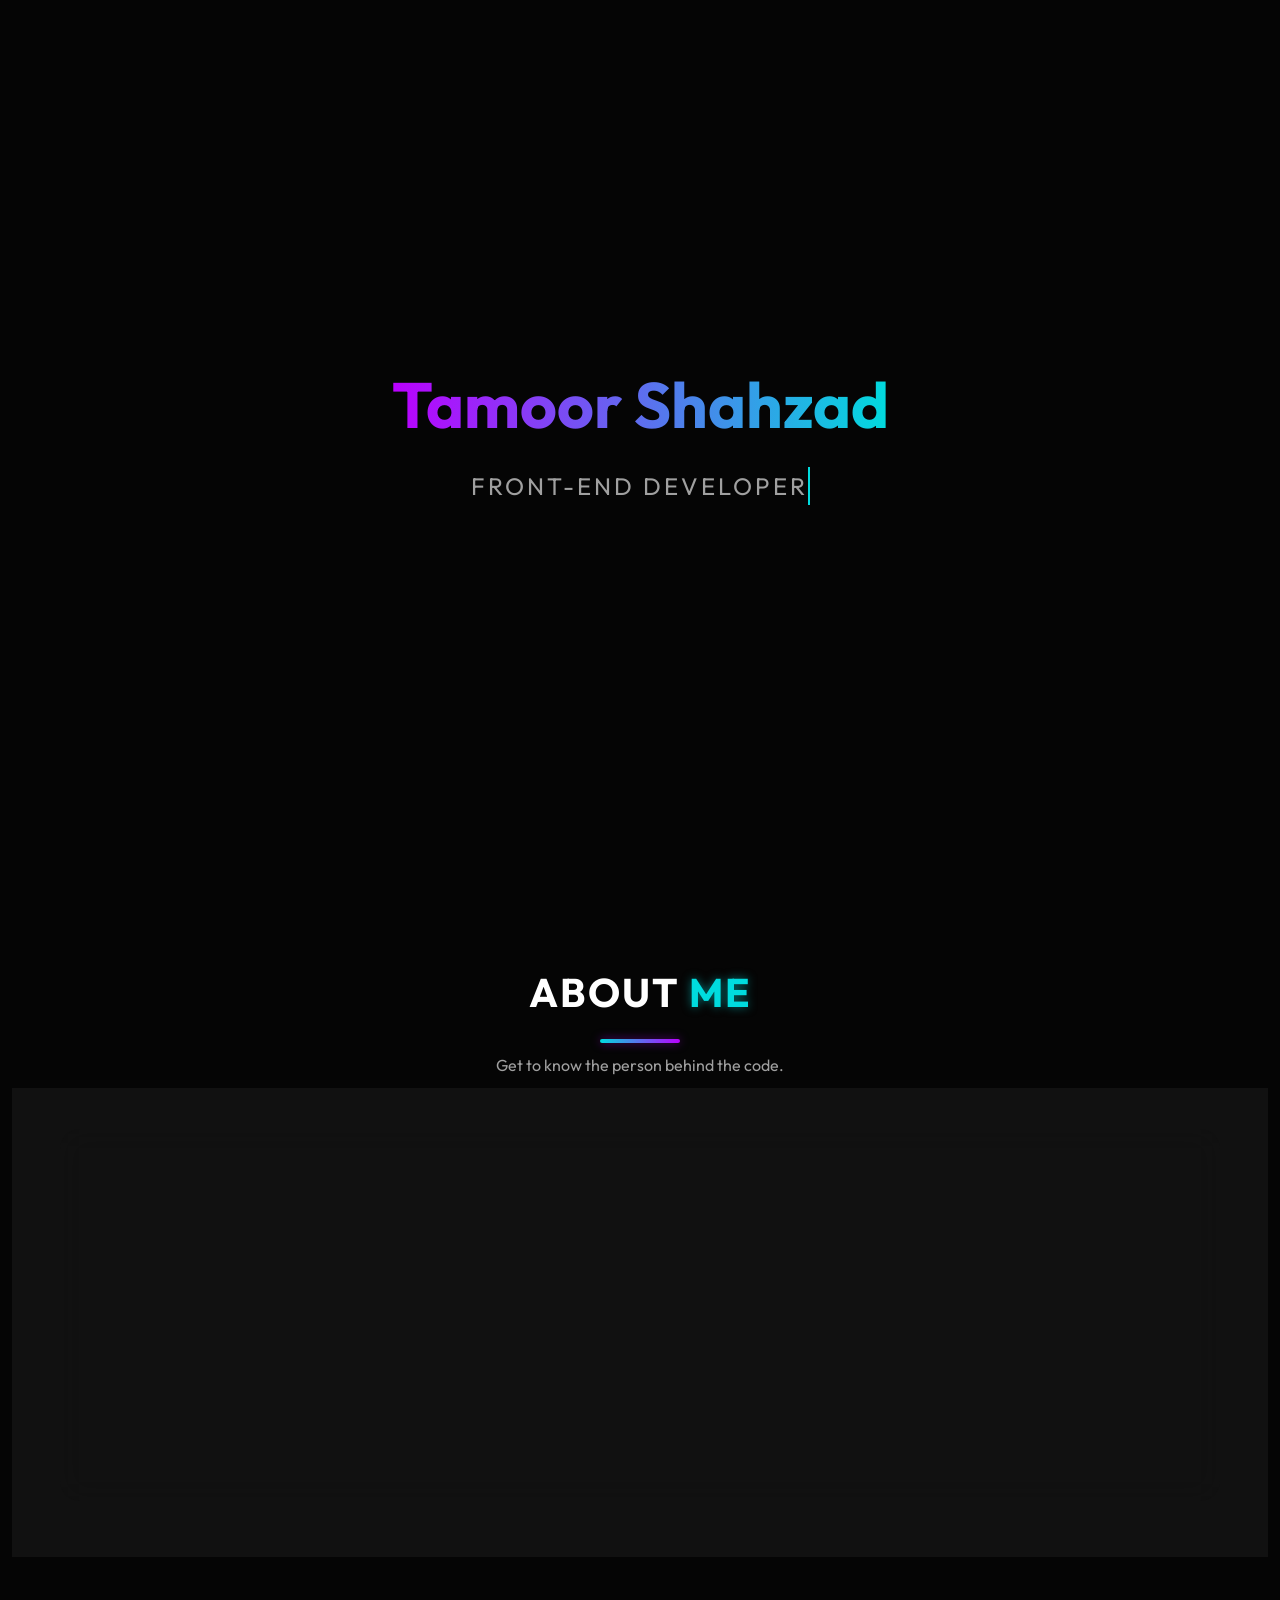
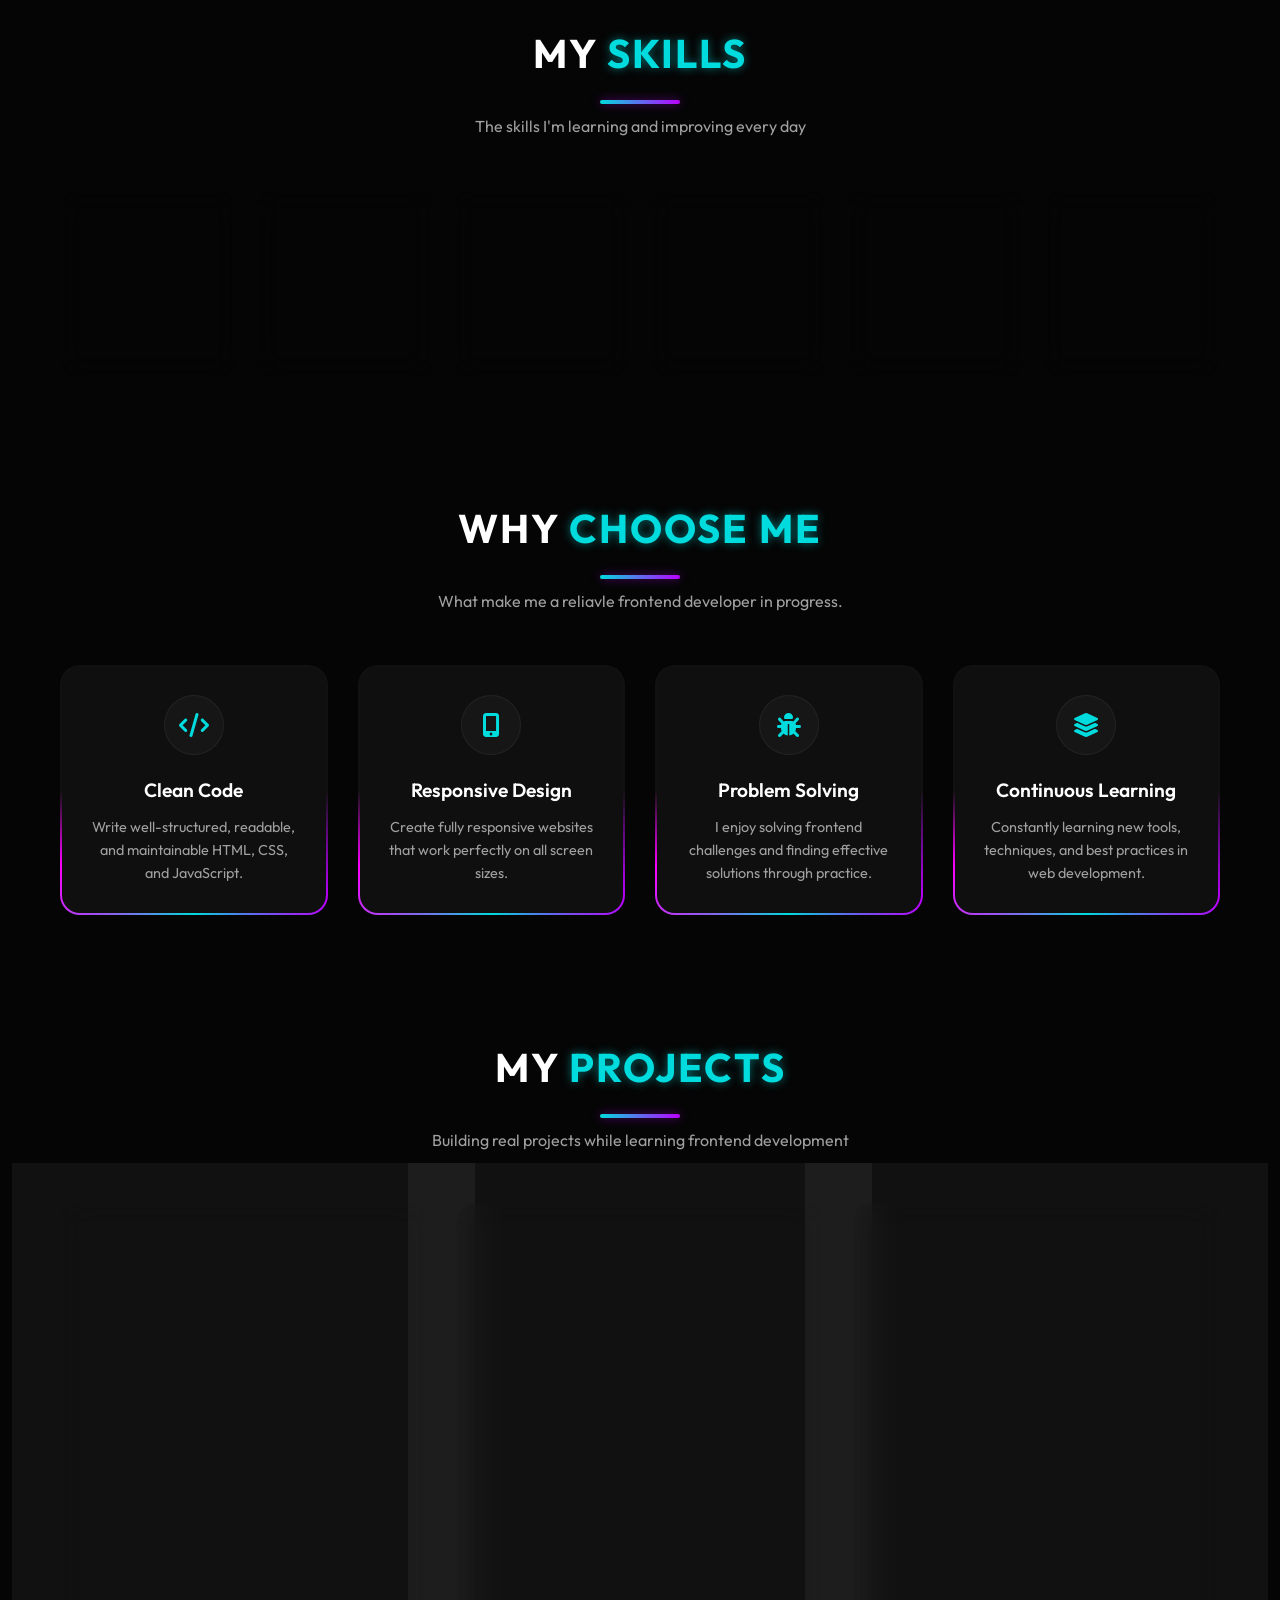
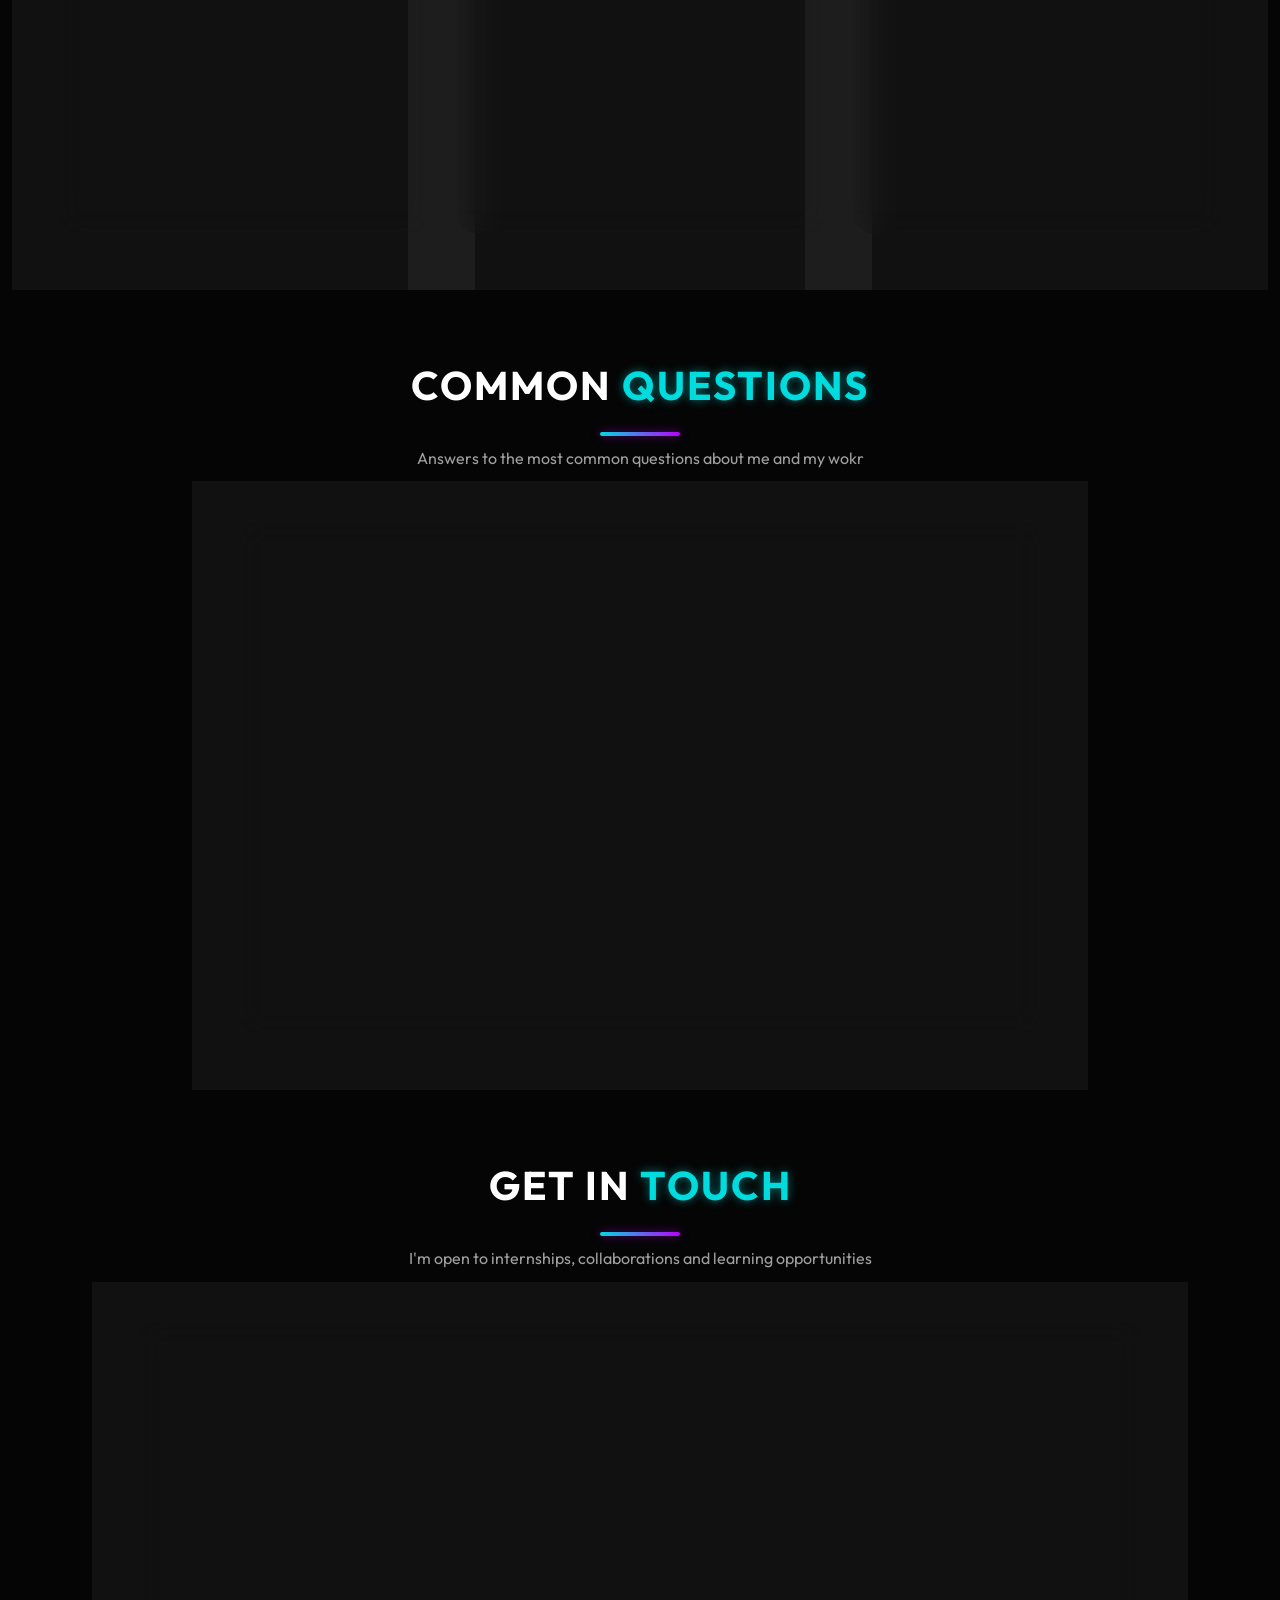
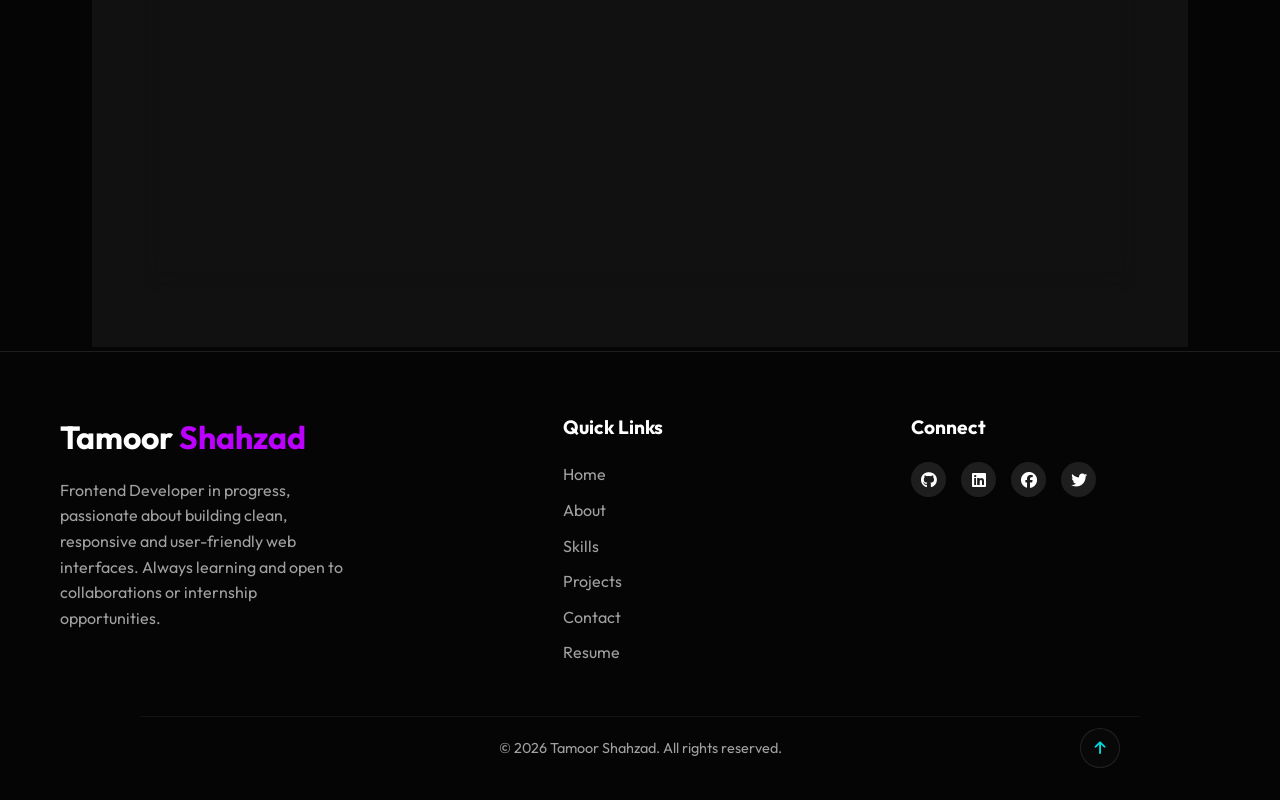
==== index.html @ aaf42fa4 "Merge pull request #1 from Mudasiri01/main upload my portfilio i am Tamoor" ====
<!DOCTYPE html>
<html lang="en">

<head>
    <meta charset="UTF-8">
    <meta name="viewport" content="width=device-width, initial-scale=1.0">
    <title>Tamoor - Web Developer</title>
    <!-- Fonts -->
    <link rel="preconnect" href="https://fonts.googleapis.com">
    <link rel="preconnect" href="https://fonts.gstatic.com" crossorigin>
    <link href="https://fonts.googleapis.com/css2?family=Outfit:wght@300;400;600;700&display=swap" rel="stylesheet">
    <!-- CSS -->
    <link rel="stylesheet" href="css/style.css">
    <!-- Font Awesome for Icons -->
    <link rel="stylesheet" href="https://cdnjs.cloudflare.com/ajax/libs/font-awesome/6.4.0/css/all.min.css">
</head>

<body>

    <!-- Intro Overlay -->
    <div class="intro-overlay">
        <div class="intro-content">
            <h1 class="intro-name">Tamoor Shahzad</h1>
            <div class="typing-container">
                <p class="intro-title">Front-End Developer</p>
            </div>
            <div class="intro-loader">
                <div class="loader-bar"></div>
            </div>
        </div>
    </div>

    <!-- Animated Background -->
    <div class="background-animation"></div>

    <!-- Navigation -->
    <nav class="navbar glass">
        <div class="logo">Tamoor<span>.dev</span></div>
        <ul class="nav-links">
            <li><a href="#home">Home</a></li>
            <li><a href="#about">About</a></li>
            <li><a href="#skills">Skills</a></li>
            <li><a href="#projects">Projects</a></li>
            <li><a href="#faq">FAQs</a></li>
            <li><a href="#contact">Contact</a></li>
        </ul>
        <div class="theme-toggle">
            <i class="fas fa-moon" id="theme-icon"></i>
        </div>
        <div class="hamburger">
            <i class="fas fa-bars"></i>
        </div>
    </nav>

    <!-- Home Section -->
    <section id="home" class="hero">
        <div class="container">
            <div class="hero-wrapper">
                <div class="hero-text-col">
                    <span class="greeting">Hello, I'm</span>
                    <h1 class="glitch" data-text="Tamoor Shahzad">Tamoor Shahzad</h1>
                    <h2 class="subtitle"><span class="gradient-text">Frontend Developer | Crafting Modern & Responsive
                            Web Experience</span></h2>
                    <p class="hero-text">I'm learning and building modern, responsive websites using HTML, CSS, and
                        JavaScript, with a strong focus on clean UI and user experience.</p>
                    <div class="cta-group">
                        <a href="#projects" class="btn btn-primary">View Work</a>
                        <a href="resume.html" target="_blank" class="btn btn-outline">My Resume</a>
                    </div>
                </div>
                <div class="hero-image-col">
                    <div class="hero-img-wrapper">
                        <div class="glow-ring ring-1"></div>
                        <div class="glow-ring ring-2"></div>
                        <div class="floating-icon icon-1"><i class="fab fa-html5"></i></div>
                        <div class="floating-icon icon-2"><i class="fab fa-css3-alt"></i></div>
                        <div class="floating-icon icon-3"><i class="fab fa-js"></i></div>
                        <img src="portfolio_image.jpeg" alt="Hero Image" class="hero-img glass-card">
                    </div>
                </div>
            </div>
        </div>
    </section>

    <!-- About Section -->
    <section id="about" class="section">
        <div class="container">
            <h2 class="section-title">About <span>Me</span></h2>
            <p class="section-subtitle">Get to know the person behind the code.</p>
            <div class="about-content glass-card reveal">
                <div class="about-image">
                    <img src="about_image.jpeg" alt="Tamoor Profile"
                        style="border-radius: 50%; width: 250px; height: 250px; object-fit: cover; border: 3px solid rgba(255,255,255,0.1); box-shadow: 0 0 30px rgba(187, 0, 255, 0.4);">
                </div>
                <div class="about-text">
                    <p>I am a <strong>Frontend Developer</strong> learner with a strong passion for building clean,
                        responsive and visually appealing web interfaces.I enjoy turning simple ideas into interactive
                        designs using modern web technologies.</p>
                    <p>Currently, I am improving my skills by working on real projects and continuously learning HTML,
                        CSS, Bootstrap and JavaScript.I focus on writing clean code, improving user experience, and
                        growing step by step as a professional frontend developer.</p>
                </div>
                <div class="about-stats">
                    <div class="stat-item">
                        <h3>6+</h3>
                        <p>Months Experience</p>
                    </div>
                    <div class="stat-item">
                        <h3>3+</h3>
                        <p>Projects Completed</p>
                    </div>
                    <div class="stat-item">
                        <h3>100%</h3>
                        <p>Satisfaction</p>
                    </div>
                </div>
            </div>
        </div>
    </section>

    <!-- Skills Section -->
    <section id="skills" class="section">
        <div class="container">
            <h2 class="section-title">My <span>Skills</span></h2>
            <p class="section-subtitle">The skills I'm learning and improving every day</p>
            <div class="skills-grid">
                <!-- HTML 92% -->
                <div class="skill-card glass-card reveal">
                    <i class="fab fa-html5" style="color: #E34F26;"></i>
                    <div class="skill-info">
                        <div class="skill-header">
                            <h3>HTML</h3>
                            <span>92%</span>
                        </div>
                        <div class="progress-bar">
                            <div class="progress" style="width: 92%;"></div>
                        </div>
                    </div>
                </div>
                <!-- CSS 90% -->
                <div class="skill-card glass-card reveal">
                    <i class="fab fa-css3-alt" style="color: #1572B6;"></i>
                    <div class="skill-info">
                        <div class="skill-header">
                            <h3>CSS</h3>
                            <span>90%</span>
                        </div>
                        <div class="progress-bar">
                            <div class="progress" style="width: 90%;"></div>
                        </div>
                    </div>
                </div>
                <!-- Bootstrap 93% -->
                <div class="skill-card glass-card reveal">
                    <i class="fab fa-bootstrap" style="color: #7952B3;"></i>
                    <div class="skill-info">
                        <div class="skill-header">
                            <h3>Bootstrap</h3>
                            <span>93%</span>
                        </div>
                        <div class="progress-bar">
                            <div class="progress" style="width: 93%;"></div>
                        </div>
                    </div>
                </div>
                <!-- C++ 85% -->
                <div class="skill-card glass-card reveal">
                    <i class="fas fa-code" style="color: #00599C;"></i> <!-- Using Generic Code Icon for C++ -->
                    <div class="skill-info">
                        <div class="skill-header">
                            <h3>C++</h3>
                            <span>85%</span>
                        </div>
                        <div class="progress-bar">
                            <div class="progress" style="width: 85%;"></div>
                        </div>
                    </div>
                </div>
                <!-- JS 80% -->
                <div class="skill-card glass-card reveal">
                    <i class="fab fa-js" style="color: #F7DF1E;"></i>
                    <div class="skill-info">
                        <div class="skill-header">
                            <h3>JavaScript</h3>
                            <span>80%</span>
                        </div>
                        <div class="progress-bar">
                            <div class="progress" style="width: 80%;"></div>
                        </div>
                    </div>
                </div>
                <!-- MySQL 70% -->
                <div class="skill-card glass-card reveal">
                    <i class="fas fa-database" style="color: #4479A1;"></i>
                    <div class="skill-info">
                        <div class="skill-header">
                            <h3>MySQL</h3>
                            <span>70%</span>
                        </div>
                        <div class="progress-bar">
                            <div class="progress" style="width: 70%;"></div>
                        </div>
                    </div>
                </div>
            </div>
        </div>
    </section>

    <!-- Why Choose Me Section -->
    <section id="why-choose-me" class="section">
        <div class="container">
            <h2 class="section-title">Why <span>Choose Me</span></h2>
            <p class="section-subtitle">What make me a reliavle frontend developer in progress.</p>
            <div class="features-grid">
                <!-- Card 1 -->
                <div class="feature-card reveal">
                    <div class="icon-box">
                        <i class="fas fa-code"></i>
                    </div>
                    <h3>Clean Code</h3>
                    <p>Write well-structured, readable, and maintainable HTML, CSS, and JavaScript.</p>
                </div>
                <!-- Card 2 -->
                <div class="feature-card reveal">
                    <div class="icon-box">
                        <i class="fas fa-mobile-alt"></i>
                    </div>
                    <h3>Responsive Design</h3>
                    <p>Create fully responsive websites that work perfectly on all screen sizes.</p>
                </div>
                <!-- Card 3 -->
                <div class="feature-card reveal">
                    <div class="icon-box">
                        <i class="fas fa-bug"></i>
                    </div>
                    <h3>Problem Solving</h3>
                    <p>I enjoy solving frontend challenges and finding effective solutions through practice.</p>
                </div>
                <!-- Card 4 -->
                <div class="feature-card reveal">
                    <div class="icon-box">
                        <i class="fas fa-layer-group"></i>
                    </div>
                    <h3>Continuous Learning</h3>
                    <p>Constantly learning new tools, techniques, and best practices in web development.</p>
                </div>
            </div>
        </div>
    </section>

    <!-- Projects Section -->
    <section id="projects" class="section">
        <div class="container">
            <h2 class="section-title">My <span>Projects</span></h2>
            <p class="section-subtitle">Building real projects while learning frontend development</p>
            <div class="projects-grid">

                <div class="project-card glass-card reveal">
                    <div class="project-image">
                        <img src="https://images.unsplash.com/photo-1541339907198-e08756dedf3f?ixlib=rb-4.0.3&auto=format&fit=crop&w=600&q=80"
                            alt="College Website" class="project-img">
                    </div>
                    <div class="project-info">
                        <h3>College Management System Website</h3>
                        <p>Built a responsive website for GCT Bhakkar to showcase college information, courses,
                            departments and events. Focused on clean and modern UI, easy navigation and user-friendly
                            desing. Implemented sections like About, Departments, Faculty, Gallery, and Contact while
                            practicing HTML, CSS, JavaScript.</p>
                        <div class="tech-stack">
                            <span>HTML</span><span>CSS</span><span>JS</span>
                        </div>
                        <div class="project-links">
                            <a href="https://tamoor-tech.github.io/gctbhakkar-frontend/" class="btn-project btn-demo"><i
                                    class="fas fa-eye"></i> View Demo</a>
                            <a href="https://github.com/Tamoor-Tech/gctbhakkar-frontend.git"
                                class="btn-project btn-code"><i class="fab fa-github"></i> Repository</a>
                        </div>
                    </div>
                </div>

                <div class="project-card glass-card reveal">
                    <div class="project-image">
                        <img src="ai_portal.png" alt="AI-Powered Job & Hostel portal interface." class="project-img">
                    </div>
                    <div class="project-info">
                        <h3>AI Powered Job & Hostel Portal (Frontend only)</h3>
                        <p>Built the front-end of an AI-powered job and hostel portal, focusing on responsive layouts,
                            interactive forms, and intuitive navigation. Designed key features such as registration,
                            login, search filters, and user dashboards to simulates real-world portal functionality.
                            Practiced HTML, CSS, and JavaScript while ensuring a clean and modern user interface.</p>
                        <div class="tech-stack">
                            <span>HTML</span><span>CSS</span><span>JavaScript</span>
                        </div>
                        <div class="project-links">
                            <a href="https://worknstay.netlify.app/" class="btn-project btn-demo"><i
                                    class="fas fa-eye"></i> View Demo</a>
                            <a href="https://github.com/Tamoor-Tech/workNstay_AI.git" class="btn-project btn-code"><i
                                    class="fab fa-github"></i> Repository</a>
                        </div>
                    </div>
                </div>

                <div class="project-card glass-card reveal">
                    <div class="project-image">
                        <img src="easypaisa_app.png" alt="EasyPaisa console application interface illustration"
                            class="project-img">
                    </div>
                    <div class="project-info">
                        <h3>EasyPaisa Console Application (C++)</h3>
                        <p>Built a console-based EasyPaisa application using C++ to practice programming logic,
                            object-oriented concepts, and problem-solving skills. Implemented features like balance
                            management, sending/receiving money, and transaction history.</p>
                        <div class="tech-stack">
                            <span>C++</span>
                        </div>
                        <div class="project-links">
                            <!-- <a href="#" class="btn-project btn-demo"><i class="fas fa-eye"></i> View Demo</a> -->
                            <a href="https://github.com/Tamoor-Tech/EasyPaisa-Application.git"
                                class="btn-project btn-code"><i class="fab fa-github"></i> Repository</a>
                        </div>
                    </div>
                </div>

            </div>
        </div>
    </section>

    <!-- FAQ Section -->
    <section id="faq" class="section">
        <div class="container">
            <h2 class="section-title">Common <span>Questions</span></h2>
            <p class="section-subtitle">Answers to the most common questions about me and my wokr</p>
            <div class="faq-wrapper glass-card reveal">

                <div class="faq-item">
                    <div class="faq-question">
                        <h3>Are you available for internship?</h3>
                        <i class="fas fa-plus"></i>
                    </div>
                    <div class="faq-answer">
                        <p>Yes! I'm currently looking for internship opportunities to apply and grow my front-end
                            skills.</p>
                    </div>
                </div>

                <div class="faq-item">
                    <div class="faq-question">
                        <h3>What technologies are you familiar wiht?</h3>
                        <i class="fas fa-plus"></i>
                    </div>
                    <div class="faq-answer">
                        <p>HTML, CSS, Bootstrap, JavaScript, and building responsive, user-friendly websites.</p>
                    </div>
                </div>

                <div class="faq-item">
                    <div class="faq-question">
                        <h3>Have you worked on real-world projects?</h3>
                        <i class="fas fa-plus"></i>
                    </div>
                    <div class="faq-answer">
                        <p>Yes, I've built projects like GCT Bhakkar website, AI Job & Hostel Portal (front-end) and
                            EasyPaisa console application.</p>
                    </div>
                </div>
                <div class="faq-item">
                    <div class="faq-question">
                        <h3>Can you work on a team project?</h3>
                        <i class="fas fa-plus"></i>
                    </div>
                    <div class="faq-answer">
                        <p>Absolutely, I enjoy collaborating with others and learning from team experience.</p>
                    </div>
                </div>
                <div class="faq-item">
                    <div class="faq-question">
                        <h3>How do you approach learning new technologies?</h3>
                        <i class="fas fa-plus"></i>
                    </div>
                    <div class="faq-answer">
                        <p>I practice by building small projects, reading documentation, and expermenting to understand
                            how things work.</p>
                    </div>
                </div>

            </div>
        </div>
    </section>

    <!-- Contact Section -->
    <section id="contact" class="section">
        <div class="container">
            <h2 class="section-title">Get In <span>Touch</span></h2>
            <p class="section-subtitle">I'm open to internships, collaborations and learning opportunities</p>
            <div class="contact-wrapper glass-card reveal">
                <div class="contact-content">

                    <!-- Contact Info Column -->
                    <div class="contact-info-col">
                        <h3>Let's Chat</h3>
                        <p class="contact-desc ">I'm currently looking for opportunities to learn and grow as a frontend
                            developer. Whether you want to discuss projects, internships or collaborate on ideas, feel
                            free to reach out. I'm happy to connect and share my work with you.</p>

                        <div class="contact-details">
                            <div class="contact-item">
                                <div class="icon-box-small">
                                    <i class="fas fa-envelope"></i>
                                </div>
                                <div class="detail-text">
                                    <span>Email Me</span>
                                    <a href="tamoortemii@gmail.com">tamoortemii@gmail.com</a>
                                </div>
                            </div>

                            <div class="contact-item">
                                <div class="icon-box-small">
                                    <i class="fas fa-phone-alt"></i>
                                </div>
                                <div class="detail-text">
                                    <span>Call Me</span>
                                    <a href="03437924815">+92 343-7924815</a>
                                </div>
                            </div>

                            <div class="contact-item">
                                <div class="icon-box-small">
                                    <i class="fas fa-map-marker-alt"></i>
                                </div>
                                <div class="detail-text">
                                    <span>Location</span>
                                    <p>Bhakkar, Punjab , Pakistan</p>
                                </div>
                            </div>
                        </div>

                        <div class="social-links-area">
                            <span>Follow Me:</span>
                            <div class="social-icons">
                                <a href="https://github.com/Tamoor-Tech" target="_blank" class="social-btn"><i
                                        class="fab fa-github"></i></a>
                                <a href="https://www.linkedin.com/in/tamoor-shahzad-full-stack-developer-1530173aa?utm_source=share&utm_campaign_via&utm_content=profile&utm_medium=android_app"
                                    target="_blank" class="social-btn"><i class="fab fa-linkedin-in"></i></a>
                                <a href="https://www.facebook.com/share/17acTuosrE/" target="_blank"
                                    class="social-btn"><i class="fab fa-facebook"></i></a>
                                <a href="https://x.com/TamoorTemi" target="_blank" class="social-btn"><i
                                        class="fab fa-twitter"></i></a>
                            </div>
                        </div>
                    </div>

                    <!-- Contact Form Column -->
                    <div class="contact-form-col">
                        <form class="contact-form">
                            <div class="form-grid">
                                <div class="input-group">
                                    <input type="text" required>
                                    <label>Name</label>
                                </div>
                                <div class="input-group">
                                    <input type="email" required>
                                    <label>Email</label>
                                </div>
                            </div>
                            <div class="input-group">
                                <input type="text" required>
                                <label>Subject</label>
                            </div>
                            <div class="input-group">
                                <textarea required></textarea>
                                <label>Message</label>
                            </div>
                            <button type="submit" class="btn btn-primary">Send Message <i
                                    class="fas fa-paper-plane"></i></button>
                        </form>
                    </div>

                </div>
            </div>
        </div>
    </section>

    <!-- Footer -->
    <!-- Footer -->
    <footer class="footer">
        <div class="container footer-content">
            <div class="footer-logo">
                <h2>Tamoor <span>Shahzad</span></h2>
                <p>Frontend Developer in progress, passionate about building clean, responsive and user-friendly web
                    interfaces. Always learning and open to collaborations or internship opportunities.</p>
            </div>
            <div class="footer-links">
                <h3>Quick Links</h3>
                <a href="#home">Home</a>
                <a href="#about">About</a>
                <a href="#skills">Skills</a>
                <a href="#projects">Projects</a>
                <a href="#contact">Contact</a>
                <a href="resume.html">Resume</a>
            </div>
            <div class="footer-social">
                <h3>Connect</h3>
                <div class="social-icons-footer">
                    <a href="https://github.com/Tamoor-Tech" target="_blank" class="social-btn-sm"><i
                            class="fab fa-github"></i></a>
                    <a href="https://www.linkedin.com/in/tamoor-shahzad-full-stack-developer-1530173aa?utm_source=share&utm_campaign_via&utm_content=profile&utm_medium=android_app"
                        target="_blank" class="social-btn-sm"><i class="fab fa-linkedin"></i></a>
                    <a href="https://www.facebook.com/share/17acTuosrE/" target="_blank" class="social-btn-sm"><i
                            class="fab fa-facebook"></i></a>
                    <a href="https://x.com/TamoorTemi" target="_blank" class="social-btn-sm"><i
                            class="fab fa-twitter"></i></a>
                </div>
            </div>
        </div>
        <div class="footer-bottom">
            <p class="footer-copyright">&copy; 2026 Tamoor Shahzad. All rights reserved.</p>
            <a href="#home" class="scroll-top"><i class="fas fa-arrow-up"></i></a>
        </div>
    </footer>

    <script src="js/script.js"></script>
</body>

</html>
---- css/style.css ----
/* Font Import */
@import url('https://fonts.googleapis.com/css2?family=Outfit:wght@300;400;600;700&display=swap');

/* Variables */
:root {
    --primary: #bb00ff;
    /* Neon Purple */
    --secondary: #00dbde;
    /* Neon Cyan */
    --accent: #fc00ff;
    /* Neon Pink */
    --bg-dark: #050505;
    --bg-card: rgba(255, 255, 255, 0.05);
    --text-main: #ffffff;
    --text-muted: #a0a0a0;
    --glass-border: rgba(255, 255, 255, 0.1);
    --glass-bg: rgba(10, 10, 10, 0.85);
    /* New variable for consistency */
    --grid-color: rgba(255, 255, 255, 0.03);
    /* New grid color var */
    --glow: 0 0 20px rgba(187, 0, 255, 0.5);
    --font-main: 'Outfit', sans-serif;
    --transition: all 0.3s ease;
}

/* Light Theme Overrides */
body.light-theme {
    --bg-dark: #f0f4f8;
    --text-main: #1a1a1a;
    --text-muted: #555555;
    --bg-card: rgba(255, 255, 255, 0.6);
    --glass-border: rgba(0, 0, 0, 0.1);
    --glass-bg: rgba(255, 255, 255, 0.85);
    --grid-color: rgba(0, 0, 0, 0.05);
    --primary: #8a00bc;
    /* Darker purple for contrast */
    --secondary: #008c8e;
    /* Darker teal for contrast */
    --accent: #c400c7;
}

/* Reset & Global */
* {
    margin: 0;
    padding: 0;
    box-sizing: border-box;
    scroll-behavior: smooth;
}

body {
    font-family: var(--font-main);
    background-color: var(--bg-dark);
    color: var(--text-main);
    overflow-x: hidden;
    line-height: 1.6;
    position: relative;
    transition: background-color 0.5s ease, color 0.5s ease;
}

/* Scrollbar */
::-webkit-scrollbar {
    width: 6px;
}

::-webkit-scrollbar-track {
    background: var(--bg-dark);
}

::-webkit-scrollbar-thumb {
    background: linear-gradient(var(--primary), var(--secondary));
    border-radius: 4px;
}

/* Premium Animated Background */
.background-animation {
    position: fixed;
    top: 0;
    left: 0;
    width: 100vw;
    height: 100vh;
    z-index: -1;
    background: var(--bg-dark);
    overflow: hidden;
    transition: background-color 0.5s ease;
}

/* Animated Orbs/Glows */
.background-animation::before {
    content: '';
    position: absolute;
    top: -20%;
    left: -20%;
    width: 80vw;
    height: 80vw;
    background: radial-gradient(circle, rgba(187, 0, 255, 0.15), transparent 70%);
    border-radius: 50%;
    animation: floatGlow 15s infinite alternate ease-in-out;
    filter: blur(80px);
}

.background-animation::after {
    content: '';
    position: absolute;
    bottom: -20%;
    right: -20%;
    width: 70vw;
    height: 70vw;
    background: radial-gradient(circle, rgba(0, 219, 222, 0.15), transparent 70%);
    border-radius: 50%;
    animation: floatGlow 20s infinite alternate-reverse ease-in-out;
    filter: blur(80px);
}

/* Moving Grid Overlay */
.background-grid {
    position: absolute;
    top: 0;
    left: 0;
    width: 200%;
    height: 200%;
    background-image:
        linear-gradient(var(--grid-color) 1px, transparent 1px),
        linear-gradient(90deg, var(--grid-color) 1px, transparent 1px);
    background-size: 50px 50px;
    animation: moveGrid 100s linear infinite;
    mask-image: radial-gradient(circle at center, black 40%, transparent 80%);
    -webkit-mask-image: radial-gradient(circle at center, black 40%, transparent 80%);
}

@keyframes floatGlow {
    0% {
        transform: translate(0, 0) scale(1);
    }

    100% {
        transform: translate(100px, 50px) scale(1.2);
    }
}

@keyframes moveGrid {
    0% {
        transform: translate(0, 0);
    }

    100% {
        transform: translate(-50px, -50px);
    }
}

/* Typography & Utilities */
h1,
h2,
h3 {
    font-weight: 700;
}

a {
    text-decoration: none;
    color: inherit;
    transition: var(--transition);
}

.container {
    max-width: 1200px;
    margin: 0 auto;
    padding: 0 20px;
}

/* Reduced Section Padding for Mobile First feel */
.section {
    padding: 60px 0;
}

.section-title {
    font-size: 2.5rem;
    text-align: center;
    margin-bottom: 10px;
    text-transform: uppercase;
    letter-spacing: 2px;
    position: relative;
    /* Removed inline-block to ensure standard centering behavior */
}

.section-title span {
    color: var(--secondary);
    text-shadow: 0 0 10px rgba(0, 219, 222, 0.5);
}

/* Beautiful Underline */
.section-title::after {
    content: '';
    display: block;
    width: 80px;
    height: 4px;
    background: linear-gradient(90deg, var(--secondary), var(--primary));
    margin: 15px auto 0;
    border-radius: 2px;
    box-shadow: 0 0 10px rgba(187, 0, 255, 0.5);
}

.section-subtitle {
    text-align: center;
    color: var(--text-muted);
    font-size: 1rem;
    margin-bottom: 50px;
    max-width: 600px;
    margin-left: auto;
    margin-right: auto;
}

.gradient-text {
    background: linear-gradient(to right, var(--secondary), var(--accent));
    -webkit-background-clip: text;
    background-clip: text;
    -webkit-text-fill-color: transparent;
}

/* Glassmorphism */
.glass {
    background: rgba(10, 10, 10, 0.85);
    /* Slightly darker for better readability */
    backdrop-filter: blur(10px);
    -webkit-backdrop-filter: blur(10px);
    border-bottom: 1px solid var(--glass-border);
}

.glass-card {
    background: var(--bg-card);
    backdrop-filter: blur(15px);
    -webkit-backdrop-filter: blur(15px);
    border: 1px solid var(--glass-border);
    border-radius: 20px;
    padding: 25px;
    box-shadow: 0 8px 32px 0 rgba(0, 0, 0, 0.37);
    transition: var(--transition);
}

.glass-card:hover {
    transform: translateY(-5px);
    border-color: rgba(255, 255, 255, 0.3);
    box-shadow: 0 15px 40px rgba(187, 0, 255, 0.2);
}

/* Navigation */
.navbar {
    position: fixed;
    top: 0;
    width: 100%;
    padding: 15px 5%;
    display: flex;
    justify-content: space-between;
    align-items: center;
    z-index: 1000;
}

.logo {
    font-size: 1.5rem;
    font-weight: 700;
    color: var(--text-main);
}

.logo span {
    color: var(--primary);
}

.nav-links {
    display: flex;
    list-style: none;
    gap: 25px;
}

.nav-links li a {
    font-weight: 400;
    position: relative;
    padding: 5px 0;
    font-size: 0.95rem;
}

.nav-links li a::after {
    content: '';
    position: absolute;
    bottom: 0;
    left: 0;
    width: 0;
    height: 2px;
    background: var(--secondary);
    transition: width 0.3s;
}

.nav-links li a:hover::after {
    width: 100%;
}

.btn-nav {
    padding: 8px 18px !important;
    background: rgba(187, 0, 255, 0.2);
    border: 1px solid var(--primary);
    border-radius: 50px;
}

/* Remove hover underline for contact button */
.nav-links li a.btn-nav::after {
    display: none;
}

.hamburger {
    display: none;
    font-size: 1.5rem;
    cursor: pointer;
}

/* Hero Section */
.hero {
    min-height: 100vh;
    display: flex;
    align-items: center;
    justify-content: center;
    padding-top: 80px;
    padding-bottom: 20px;
}

.hero-wrapper {
    display: flex;
    align-items: center;
    justify-content: space-between;
    gap: 30px;
    flex-direction: column-reverse;
}

@media (min-width: 900px) {
    .hero-wrapper {
        flex-direction: row;
        text-align: left;
    }

    .hero-text-col {
        text-align: left;
    }

    .hero-image-col {
        justify-content: flex-end;
    }

    .cta-group {
        justify-content: flex-start;
        align-items: flex-start;
    }
}

.hero-text-col {
    flex: 1;
    text-align: center;
}

.greeting {
    font-size: 1.8rem;
    color: var(--secondary);
    display: block;
    margin-bottom: 5px;
    font-weight: 600;
}

.hero h1 {
    font-size: 3rem;
    line-height: 1.1;
    margin-bottom: 10px;
    text-shadow: 0 0 20px rgba(187, 0, 255, 0.6);
}

@media (min-width: 768px) {
    .hero h1 {
        font-size: 4.5rem;
    }
}

.subtitle {
    font-size: 1.5rem;
    font-weight: 300;
    margin-bottom: 15px;
}

.hero-text {
    max-width: 500px;
    margin: 0 auto 30px;
    color: var(--text-muted);
    font-size: 1rem;
}

@media (min-width: 900px) {
    .hero-text {
        margin: 0 0 40px 0;
    }
}

.hero-image-col {
    flex: 1;
    display: flex;
    justify-content: center;
    align-items: center;
    width: 100%;
}

.hero-img {
    width: 400px;
    height: 400px;
    border-radius: 50%;
    /* Circular Image */
    object-fit: cover;
    box-shadow: 0 0 50px rgba(0, 219, 222, 0.3);
    border: 4px solid rgba(255, 255, 255, 0.1);
    animation: float 6s ease-in-out infinite;
}

@keyframes float {
    0% {
        transform: translateY(0px);
    }

    50% {
        transform: translateY(-20px);
    }

    100% {
        transform: translateY(0px);
    }
}

@media (min-width: 900px) {
    .hero-img {
        max-width: 450px;
    }
}

@media (max-width: 768px) {
    .hero-img {
        width: 300px;
        height: 300px;
    }
}

.hero-img:hover {
    box-shadow: 0 0 60px rgba(187, 0, 255, 0.6);
}

.hero-img-wrapper {
    position: relative;
    width: 400px;
    height: 400px;
    display: flex;
    justify-content: center;
    align-items: center;
}

@media (max-width: 768px) {
    .hero-img-wrapper {
        width: 300px;
        height: 300px;
    }
}

.glow-ring {
    position: absolute;
    border-radius: 50%;
    border: 2px solid transparent;
    animation: rotateRing 10s linear infinite;
}

.ring-1 {
    width: 110%;
    height: 110%;
    border-top: 2px solid var(--primary);
    border-bottom: 2px solid var(--secondary);
    filter: blur(2px);
    opacity: 0.5;
}

.ring-2 {
    width: 120%;
    height: 120%;
    border-left: 2px solid var(--accent);
    border-right: 2px solid var(--primary);
    animation-direction: reverse;
    animation-duration: 15s;
    filter: blur(1px);
    opacity: 0.3;
}

.floating-icon {
    position: absolute;
    width: 50px;
    height: 50px;
    background: var(--bg-card);
    backdrop-filter: blur(10px);
    border: 1px solid var(--glass-border);
    border-radius: 12px;
    display: flex;
    justify-content: center;
    align-items: center;
    font-size: 1.5rem;
    color: var(--text-main);
    z-index: 2;
    box-shadow: 0 8px 16px rgba(0, 0, 0, 0.2);
    animation: floatIcon 4s ease-in-out infinite;
}

.icon-1 {
    top: 10%;
    right: -5%;
    animation-delay: 0s;
    color: #E34F26;
}

.icon-2 {
    bottom: 20%;
    left: -10%;
    animation-delay: 1s;
    color: #1572B6;
}

.icon-3 {
    bottom: 10%;
    right: 5%;
    animation-delay: 2s;
    color: #F7DF1E;
}

@keyframes rotateRing {
    from {
        transform: rotate(0deg);
    }

    to {
        transform: rotate(360deg);
    }
}

@keyframes floatIcon {

    0%,
    100% {
        transform: translateY(0) rotate(0);
    }

    50% {
        transform: translateY(-15px) rotate(5deg);
    }
}

/* Buttons */
.cta-group {
    display: flex;
    gap: 25px;
    /* More space between buttons */
    align-items: center;
    justify-content: center;
    margin-top: 30px;
}

@media (max-width: 900px) {
    .cta-group {
        justify-content: center;
        flex-direction: column;
        /* Stack on mobile for better width control */
        gap: 15px;
        width: 100%;
    }
}

.btn {
    display: inline-flex;
    justify-content: center;
    align-items: center;
    padding: 14px 0;
    /* Vertical padding only, width handles horizontal */
    width: 180px;
    /* Fixed width for uniformity */
    border-radius: 50px;
    font-weight: 600;
    cursor: pointer;
    transition: var(--transition);
    border: 2px solid transparent;
    font-size: 1rem;
    letter-spacing: 1px;
    text-transform: uppercase;
    text-align: center;
}

@media (max-width: 900px) {
    .btn {
        width: 80%;
        /* Wider on mobile */
        max-width: 300px;
    }
}

.btn-primary {
    background: linear-gradient(135deg, var(--primary) 0%, var(--accent) 100%);
    box-shadow: 0 4px 15px rgba(187, 0, 255, 0.4);
    color: white;
    border: none;
    /* Ensure no border */
}

.btn-primary:hover {
    transform: translateY(-3px);
    box-shadow: 0 6px 25px rgba(187, 0, 255, 0.6);
    filter: brightness(1.1);
}

.btn-outline {
    background: rgba(255, 255, 255, 0.05);
    /* Slight background for readability */
    border: 2px solid var(--secondary);
    color: var(--secondary);
    box-shadow: 0 0 10px rgba(0, 219, 222, 0.1);
}

.btn-outline:hover {
    background: var(--secondary);
    color: #000;
    /* Distinct dark text on hover */
    box-shadow: 0 0 25px rgba(0, 219, 222, 0.5);
    transform: translateY(-3px);
}

/* About Section */
.about-content {
    display: flex;
    flex-direction: column;
    align-items: center;
    gap: 30px;
    padding: 30px;
}

@media (min-width: 900px) {
    .about-content {
        flex-direction: row;
        padding: 50px;
        gap: 50px;
    }
}

.about-image {
    flex: 1;
    display: flex;
    justify-content: center;
    align-items: center;
}

.about-image img {
    width: 200px;
    height: 200px;
    border-radius: 50%;
    object-fit: cover;
    box-shadow: 0 0 30px rgba(187, 0, 255, 0.4);
    border: 3px solid rgba(255, 255, 255, 0.1);
}

@media (min-width: 768px) {
    .about-image img {
        width: 250px;
        height: 250px;
    }
}

.about-text {
    flex: 1.5;
    text-align: center;
}

@media (min-width: 900px) {
    .about-text {
        text-align: left;
    }
}

.about-text p {
    margin-bottom: 20px;
    color: var(--text-muted);
}

.about-stats {
    flex: 1;
    display: flex;
    gap: 20px;
    justify-content: center;
    flex-wrap: wrap;
    margin-top: 20px;
}

.stat-item {
    text-align: center;
    min-width: 80px;
}

.stat-item h3 {
    font-size: 2rem;
    color: var(--secondary);
    margin-bottom: 5px;
}

.stat-item p {
    font-size: 0.8rem;
    color: var(--text-muted);
}

/* Skills Section */
.skills-grid {
    display: grid;
    grid-template-columns: repeat(auto-fit, minmax(140px, 1fr));
    gap: 20px;
}

.skill-card {
    text-align: center;
    padding: 30px 15px;
}

.skill-card i {
    font-size: 2.5rem;
    margin-bottom: 15px;
    display: inline-block;
}

.skill-card h3 {
    margin-bottom: 10px;
    font-weight: 400;
    font-size: 1.1rem;
}

.progress-bar {
    width: 100%;
    height: 6px;
    background: rgba(255, 255, 255, 0.1);
    border-radius: 10px;
    overflow: hidden;
}

.progress {
    height: 100%;
    background: linear-gradient(90deg, var(--secondary), var(--primary));
    border-radius: 10px;
    box-shadow: 0 0 10px rgba(0, 219, 222, 0.5);
}

/* Why Choose Me Section */
.features-grid {
    display: grid;
    grid-template-columns: 1fr;
    /* Mobile: 1 card */
    gap: 30px;
}

@media (min-width: 600px) {
    .features-grid {
        grid-template-columns: repeat(2, 1fr);
        /* Medium: 2 cards */
    }
}

@media (min-width: 1024px) {
    .features-grid {
        grid-template-columns: repeat(4, 1fr);
        /* Laptop: 4 cards */
    }
}

/* Feature Cards with Glowing Border Animation */
.feature-card {
    position: relative;
    padding: 30px;
    text-align: center;
    background: #111;
    /* Dark background */
    border-radius: 20px;
    overflow: hidden;
    height: 100%;
    display: flex;
    flex-direction: column;
    align-items: center;
    z-index: 1;
    /* Establish stacking context */
    transition: transform 0.4s ease, box-shadow 0.4s ease;
}

/* Intro Overlay */
.intro-overlay {
    position: fixed;
    top: 0;
    left: 0;
    width: 100%;
    height: 100%;
    background: var(--bg-dark);
    display: flex;
    justify-content: center;
    align-items: center;
    z-index: 9999;
    transition: opacity 0.8s ease-in-out, visibility 0.8s ease-in-out;
}

.intro-overlay.fade-out {
    opacity: 0;
    visibility: hidden;
}

.intro-content {
    text-align: center;
    position: relative;
    z-index: 2;
}

.intro-name {
    font-size: 4rem;
    background: linear-gradient(to right, var(--primary), var(--secondary), var(--accent));
    background-size: 200% auto;
    -webkit-background-clip: text;
    background-clip: text;
    -webkit-text-fill-color: transparent;
    opacity: 0;
    animation: cinematicIn 1.5s cubic-bezier(0.2, 1, 0.3, 1) forwards, gradientMove 3s linear infinite;
    filter: drop-shadow(0 0 20px rgba(187, 0, 255, 0.4));
    margin-bottom: 10px;
}

.typing-container {
    display: inline-block;
}

.intro-title {
    font-size: 1.5rem;
    color: var(--text-muted);
    overflow: hidden;
    white-space: nowrap;
    border-right: 2px solid var(--secondary);
    width: 0;
    animation: typing 2s steps(30, end) 1s forwards, blink 0.75s step-end infinite;
    letter-spacing: 3px;
    text-transform: uppercase;
    margin: 0 auto;
}

.intro-loader {
    width: 200px;
    height: 3px;
    background: rgba(255, 255, 255, 0.1);
    margin: 30px auto 0;
    position: relative;
    overflow: hidden;
    border-radius: 2px;
    opacity: 0;
    animation: fadeIn 0.5s ease 0.5s forwards;
}

.loader-bar {
    position: absolute;
    top: 0;
    left: 0;
    width: 100%;
    height: 100%;
    background: linear-gradient(90deg, var(--primary), var(--secondary));
    transform: translateX(-100%);
    animation: loading 2.5s ease-in-out forwards;
}

@keyframes cinematicIn {
    0% {
        opacity: 0;
        transform: scale(1.2);
        filter: blur(20px);
    }

    100% {
        opacity: 1;
        transform: scale(1);
        filter: blur(0);
    }
}

@keyframes typing {
    from {
        width: 0;
    }

    to {
        width: 100%;
    }
}

@keyframes blink {
    50% {
        border-color: transparent;
    }
}

@keyframes loading {
    0% {
        transform: translateX(-100%);
    }

    100% {
        transform: translateX(0);
    }
}

@keyframes gradientMove {
    0% {
        background-position: 0% center;
    }

    100% {
        background-position: 200% center;
    }
}

@media (max-width: 768px) {
    .intro-name {
        font-size: 2.5rem;
    }

    .intro-title {
        font-size: 1rem;
        letter-spacing: 1px;
    }
}

/* Rotating Gradient Border */
.feature-card::before {
    content: '';
    position: absolute;
    top: -50%;
    left: -50%;
    width: 200%;
    height: 200%;
    background: conic-gradient(from 0deg,
            transparent 0deg,
            transparent 90deg,
            var(--primary) 130deg,
            var(--secondary) 180deg,
            var(--accent) 240deg,
            transparent 270deg,
            transparent 360deg);
    animation: rotate-border 4s linear infinite;
    z-index: -2;
}

/* Inner Dark Background to create the "Border" look */
.feature-card::after {
    content: '';
    position: absolute;
    inset: 2px;
    /* Border thickness */
    background: #0f0f0f;
    /* Match card bg */
    border-radius: 18px;
    z-index: -1;
}

@keyframes rotate-border {
    0% {
        transform: rotate(0deg);
    }

    100% {
        transform: rotate(360deg);
    }
}

.feature-card:hover {
    transform: translateY(-10px);
    box-shadow: 0 20px 50px rgba(0, 0, 0, 0.5);
    /* Soft shadow lift */
}

/* Speed up animation and brighten on hover */
.feature-card:hover::before {
    animation-duration: 2s;
    filter: brightness(1.5);
}

/* Icon Box Styling */
.icon-box {
    width: 60px;
    height: 60px;
    background: rgba(255, 255, 255, 0.03);
    border-radius: 50%;
    display: flex;
    justify-content: center;
    align-items: center;
    margin-bottom: 20px;
    transition: all 0.4s ease;
    border: 1px solid rgba(255, 255, 255, 0.05);
    position: relative;
    z-index: 2;
}

.feature-card:hover .icon-box {
    background: var(--primary);
    transform: scale(1.1);
    box-shadow: 0 0 25px var(--primary);
    border-color: transparent;
}

.icon-box i {
    font-size: 1.5rem;
    color: var(--secondary);
    transition: color 0.3s ease;
}

.feature-card:hover .icon-box i {
    color: white;
}

.feature-card h3 {
    font-size: 1.2rem;
    margin-bottom: 10px;
    font-weight: 600;
    position: relative;
    z-index: 2;
}

.feature-card p {
    font-size: 0.9rem;
    color: var(--text-muted);
    line-height: 1.6;
    position: relative;
    z-index: 2;
}

/* Projects Section */
.projects-grid {
    display: grid;
    grid-template-columns: 1fr;
    gap: 30px;
}

@media (min-width: 768px) {
    .projects-grid {
        grid-template-columns: repeat(auto-fit, minmax(300px, 1fr));
    }
}

.project-image {
    height: 200px;
    position: relative;
    overflow: hidden;
    border-radius: 10px;
}

.project-img {
    width: 100%;
    height: 100%;
    object-fit: cover;
    transition: transform 0.5s ease;
}

.project-card:hover .project-img {
    transform: scale(1.1);
}

.project-info {
    padding: 20px 0 0 0;
    /* Reduced padding since image is separate */
}

.project-info h3 {
    font-size: 1.3rem;
    margin-bottom: 8px;
}

.project-info p {
    font-size: 0.9rem;
    margin-bottom: 15px;
    color: var(--text-muted);
}

.tech-stack {
    display: flex;
    gap: 8px;
    margin-bottom: 15px;
    flex-wrap: wrap;
}

.tech-stack span {
    font-size: 0.75rem;
    padding: 4px 10px;
    background: rgba(255, 255, 255, 0.05);
    border: 1px solid rgba(255, 255, 255, 0.1);
    border-radius: 15px;
    color: var(--secondary);
}

.project-links {
    display: flex;
    gap: 12px;
    margin-top: 10px;
}

.btn-project {
    padding: 8px 16px;
    font-size: 0.85rem;
    font-weight: 600;
    border-radius: 50px;
    display: flex;
    align-items: center;
    gap: 8px;
    transition: all 0.3s cubic-bezier(0.175, 0.885, 0.32, 1.275);
    border: 1px solid var(--glass-border);
    background: rgba(255, 255, 255, 0.05);
    color: var(--text-main);
    text-transform: uppercase;
    letter-spacing: 0.5px;
    cursor: pointer;
}

.btn-project i {
    font-size: 1rem;
}

/* Demo Button Styling (Secondary Neon) */
.btn-demo {
    background: rgba(0, 219, 222, 0.1);
    border-color: rgba(0, 219, 222, 0.3);
    color: var(--secondary);
}

.btn-demo:hover {
    background: var(--secondary);
    color: #000;
    box-shadow: 0 0 20px rgba(0, 219, 222, 0.6);
    transform: translateY(-3px) scale(1.05);
}

/* Code Button Styling (Primary Neon) */
.btn-code {
    background: rgba(187, 0, 255, 0.1);
    border-color: rgba(187, 0, 255, 0.3);
    color: var(--primary);
}

.btn-code:hover {
    background: var(--primary);
    color: #fff;
    box-shadow: 0 0 20px rgba(187, 0, 255, 0.6);
    transform: translateY(-3px) scale(1.05);
}

.btn-project:active {
    transform: translateY(-1px) scale(0.98);
}

/* FAQ Section */
.faq-wrapper {
    max-width: 800px;
    margin: 0 auto;
    padding: 20px;
}

.faq-item {
    border-bottom: 1px solid var(--glass-border);
    padding: 15px 20px;
    transition: all 0.4s cubic-bezier(0.4, 0, 0.2, 1);
    border-radius: 12px;
    margin-bottom: 10px;
}

.faq-item.active {
    background: rgba(255, 255, 255, 0.03);
    border-color: var(--secondary);
    box-shadow: 0 0 20px rgba(0, 219, 222, 0.1);
}

.faq-question {
    font-size: 1.1rem;
    padding: 10px 0;
    display: flex;
    justify-content: space-between;
    align-items: center;
    cursor: pointer;
    transition: all 0.3s ease;
    user-select: none;
}

.faq-question:hover {
    color: var(--secondary);
}

.faq-question i {
    transition: transform 0.5s cubic-bezier(0.68, -0.55, 0.265, 1.55);
    font-size: 1.2rem;
    color: var(--text-muted);
}

.faq-item.active .faq-question i {
    transform: rotate(135deg);
    color: var(--secondary);
}

.faq-answer {
    max-height: 0;
    overflow: hidden;
    transition: max-height 0.4s cubic-bezier(0.4, 0, 0.2, 1), opacity 0.4s ease, transform 0.4s ease;
    opacity: 0;
    transform: translateY(-10px);
}

.faq-item.active .faq-answer {
    margin-top: 15px;
    opacity: 1;
    transform: translateY(0);
}

.faq-answer p {
    font-size: 0.95rem;
    color: var(--text-muted);
    padding-bottom: 15px;
    line-height: 1.7;
}

/* Contact Section */
.contact-wrapper {
    max-width: 1000px;
    margin: 0 auto;
    padding: 30px 40px;
    overflow: hidden;
}

.contact-content {
    display: grid;
    grid-template-columns: 1fr;
    gap: 40px;
}

@media (min-width: 768px) {
    .contact-content {
        grid-template-columns: 1fr 1.5fr;
        /* Info : Form */
        gap: 50px;
    }
}

/* Contact Info Column */
.contact-info-col h3 {
    font-size: 1.8rem;
    margin-bottom: 10px;
    background: linear-gradient(to right, var(--white), var(--secondary));
    -webkit-background-clip: text;
    background-clip: text;
    -webkit-text-fill-color: transparent;
}

.contact-desc {
    color: var(--text-muted);
    margin-bottom: 30px;
    line-height: 1.6;
}

.contact-details {
    display: flex;
    flex-direction: column;
    gap: 20px;
    margin-bottom: 30px;
}

.contact-item {
    display: flex;
    align-items: center;
    gap: 15px;
}

.icon-box-small {
    width: 45px;
    height: 45px;
    background: rgba(255, 255, 255, 0.05);
    border-radius: 50%;
    /* Circle */
    display: flex;
    justify-content: center;
    align-items: center;
    color: var(--secondary);
    border: 1px solid rgba(255, 255, 255, 0.1);
    box-shadow: 0 0 10px rgba(0, 219, 222, 0.2);
    transition: var(--transition);
}

.contact-item:hover .icon-box-small {
    background: var(--primary);
    color: white;
    box-shadow: 0 0 20px rgba(187, 0, 255, 0.5);
    transform: scale(1.1);
}

.detail-text {
    display: flex;
    flex-direction: column;
}

.detail-text span {
    font-size: 0.85rem;
    color: var(--text-muted);
    text-transform: uppercase;
    letter-spacing: 1px;
}

.detail-text a,
.detail-text p {
    color: var(--text-main);
    font-weight: 600;
    font-size: 1rem;
    text-decoration: none;
    transition: var(--transition);
}

.detail-text a:hover {
    color: var(--secondary);
}

/* Social Links */
.social-links-area span {
    display: block;
    margin-bottom: 15px;
    font-weight: 600;
    color: var(--text-muted);
}

.social-icons {
    display: flex;
    gap: 15px;
}

.social-btn {
    width: 40px;
    height: 40px;
    border-radius: 50%;
    background: rgba(255, 255, 255, 0.05);
    display: flex;
    justify-content: center;
    align-items: center;
    color: var(--white);
    border: 1px solid rgba(255, 255, 255, 0.1);
    transition: all 0.3s ease;
}

.social-btn:hover {
    background: var(--secondary);
    color: black;
    box-shadow: 0 0 15px rgba(0, 219, 222, 0.6);
    transform: translateY(-3px);
}


/* Form Column */
.contact-form {
    display: flex;
    flex-direction: column;
    gap: 20px;
}

.contact-form .btn {
    align-self: center;
    width: 200px;
    /* Slightly wider for the contact form */
}

/* Removed media query to keep single column layout on all screens */
.form-grid {
    display: grid;
    grid-template-columns: 1fr;
    gap: 20px;
}

.input-group {
    position: relative;
}

.input-group input,
.input-group textarea {
    width: 100%;
    padding: 15px;
    background: rgba(0, 0, 0, 0.2);
    border: 1px solid var(--glass-border);
    border-radius: 10px;
    color: var(--text-main);
    font-size: 0.95rem;
    outline: none;
    transition: var(--transition);
}

.input-group textarea {
    resize: none;
    height: 150px;
    font-family: inherit;
}

.input-group label {
    position: absolute;
    left: 15px;
    top: 15px;
    color: var(--text-muted);
    pointer-events: none;
    transition: var(--transition);
    font-size: 0.95rem;
    background: transparent;
}

.input-group input:focus,
.input-group input:valid,
.input-group textarea:focus,
.input-group textarea:valid {
    border-color: var(--secondary);
    background: rgba(0, 0, 0, 0.4);
    box-shadow: 0 0 15px rgba(0, 219, 222, 0.1);
}

.input-group input:focus~label,
.input-group input:valid~label,
.input-group textarea:focus~label,
.input-group textarea:valid~label {
    top: -12px;
    left: 10px;
    font-size: 0.8rem;
    background: var(--bg-dark);
    /* Ensure label bg matches site bg to obscure border */
    padding: 0 5px;
    color: var(--secondary);
    font-weight: 600;
}

.social-links {
    text-align: center;
    margin-top: 20px;
    border-top: 1px solid var(--glass-border);
    padding-top: 20px;
}

.social-links h3 {
    font-size: 1.1rem;
    margin-bottom: 15px;
}

.icons {
    display: flex;
    justify-content: center;
    gap: 20px;
}

.social-icon {
    width: 45px;
    height: 45px;
    display: flex;
    align-items: center;
    justify-content: center;
    background: rgba(255, 255, 255, 0.05);
    border-radius: 50%;
    font-size: 1.2rem;
    border: 1px solid var(--glass-border);
    color: var(--text-main);
}

.social-icon:hover {
    background: var(--primary);
    box-shadow: var(--glow);
    transform: translateY(-3px);
    color: white;
}

/* Footer */
footer {
    background: #050505;
    padding: 60px 0 20px;
    border-top: 1px solid rgba(255, 255, 255, 0.1);
    position: relative;
    overflow: hidden;
}

.footer-content {
    display: grid;
    grid-template-columns: 1.5fr 1fr 1fr;
    gap: 40px;
    margin-bottom: 40px;
}

.footer-logo h2 {
    font-size: 2rem;
    color: var(--white);
    margin-bottom: 15px;
}

.footer-logo h2 span {
    color: var(--primary);
}

.footer-logo p {
    color: var(--text-muted);
    line-height: 1.6;
    max-width: 300px;
}

.footer-links,
.footer-social {
    display: flex;
    flex-direction: column;
}

.footer-links h3,
.footer-social h3 {
    font-size: 1.2rem;
    color: var(--white);
    margin-bottom: 20px;
    position: relative;
    display: inline-block;
}

.footer-links a {
    color: var(--text-muted);
    text-decoration: none;
    margin-bottom: 10px;
    transition: var(--transition);
}

.footer-links a:hover {
    color: var(--primary);
    padding-left: 5px;
}

.social-icons-footer {
    display: flex;
    gap: 15px;
}

.social-btn-sm {
    width: 35px;
    height: 35px;
    border-radius: 50%;
    background: rgba(255, 255, 255, 0.1);
    display: flex;
    justify-content: center;
    align-items: center;
    color: var(--white);
    transition: var(--transition);
    border: 1px solid transparent;
}

.social-btn-sm:hover {
    background: var(--secondary);
    color: #000;
    transform: translateY(-3px);
    box-shadow: 0 0 10px var(--secondary);
}

.footer-bottom {
    position: relative;
    text-align: center;
    padding: 20px 20px;
    border-top: 1px solid rgba(255, 255, 255, 0.05);
    color: var(--text-muted);
    font-size: 0.9rem;
    display: flex;
    justify-content: center;
    align-items: center;
    max-width: 1000px;
    margin: 0 auto;
}

.scroll-top {
    position: absolute;
    right: 20px;
    width: 40px;
    height: 40px;
    background: var(--glass-bg);
    border: 1px solid var(--glass-border);
    border-radius: 50%;
    display: flex;
    justify-content: center;
    align-items: center;
    color: var(--secondary);
    transition: var(--transition);
}

.scroll-top:hover {
    background: var(--secondary);
    color: #000;
    transform: translateY(-3px);
}

@media (max-width: 768px) {
    .footer-bottom {
        flex-direction: column;
        gap: 15px;
    }

    .scroll-top {
        position: static;
        margin-top: 5px;
    }
}



@media (max-width: 768px) {
    .footer-content {
        grid-template-columns: 1fr;
        text-align: center;
        gap: 30px;
    }

    .footer-logo p {
        margin: 0 auto;
    }

    .social-icons-footer {
        justify-content: center;
    }
}

/* Animations & Effects */
.reveal {
    opacity: 0;
    transform: translateY(30px);
    transition: all 0.8s ease-out;
}

.reveal.active {
    opacity: 1;
    transform: translateY(0);
}

.glitch {
    position: relative;
    color: white;
}

.glitch::before,
.glitch::after {
    content: attr(data-text);
    position: absolute;
    top: 0;
    left: 0;
    width: 100%;
    height: 100%;
}

.glitch::before {
    left: 2px;
    text-shadow: -1px 0 red;
    clip: rect(44px, 450px, 56px, 0);
    animation: glitch-anim 5s infinite linear alternate-reverse;
}

.glitch::after {
    left: -2px;
    text-shadow: -1px 0 blue;
    clip: rect(44px, 450px, 56px, 0);
    animation: glitch-anim2 5s infinite linear alternate-reverse;
}

.footer-copyright {
    text-align: center;
}

@keyframes glitch-anim {
    0% {
        clip: rect(38px, 9999px, 81px, 0);
    }

    20% {
        clip: rect(78px, 9999px, 86px, 0);
    }

    40% {
        clip: rect(2px, 9999px, 5px, 0);
    }

    60% {
        clip: rect(24px, 9999px, 82px, 0);
    }

    80% {
        clip: rect(4px, 9999px, 13px, 0);
    }

    100% {
        clip: rect(54px, 9999px, 35px, 0);
    }
}

@keyframes glitch-anim2 {
    0% {
        clip: rect(6px, 9999px, 63px, 0);
    }

    20% {
        clip: rect(53px, 9999px, 1px, 0);
    }

    40% {
        clip: rect(80px, 9999px, 60px, 0);
    }

    60% {
        clip: rect(21px, 9999px, 20px, 0);
    }

    80% {
        clip: rect(77px, 9999px, 85px, 0);
    }

    100% {
        clip: rect(32px, 9999px, 24px, 0);
    }
}

/* Media Queries for Mobile Nav */
@media (max-width: 768px) {
    .nav-links {
        display: none;
        position: absolute;
        top: 60px;
        left: 0;
        width: 100%;
        background: rgba(10, 10, 10, 0.95);
        flex-direction: column;
        padding: 30px;
        text-align: center;
        border-bottom: 1px solid var(--glass-border);
        backdrop-filter: blur(15px);
    }

    .nav-links.active {
        display: flex;
    }

    .hamburger {
        display: block;
    }

    html,
    body {
        overflow-x: hidden;
    }
}
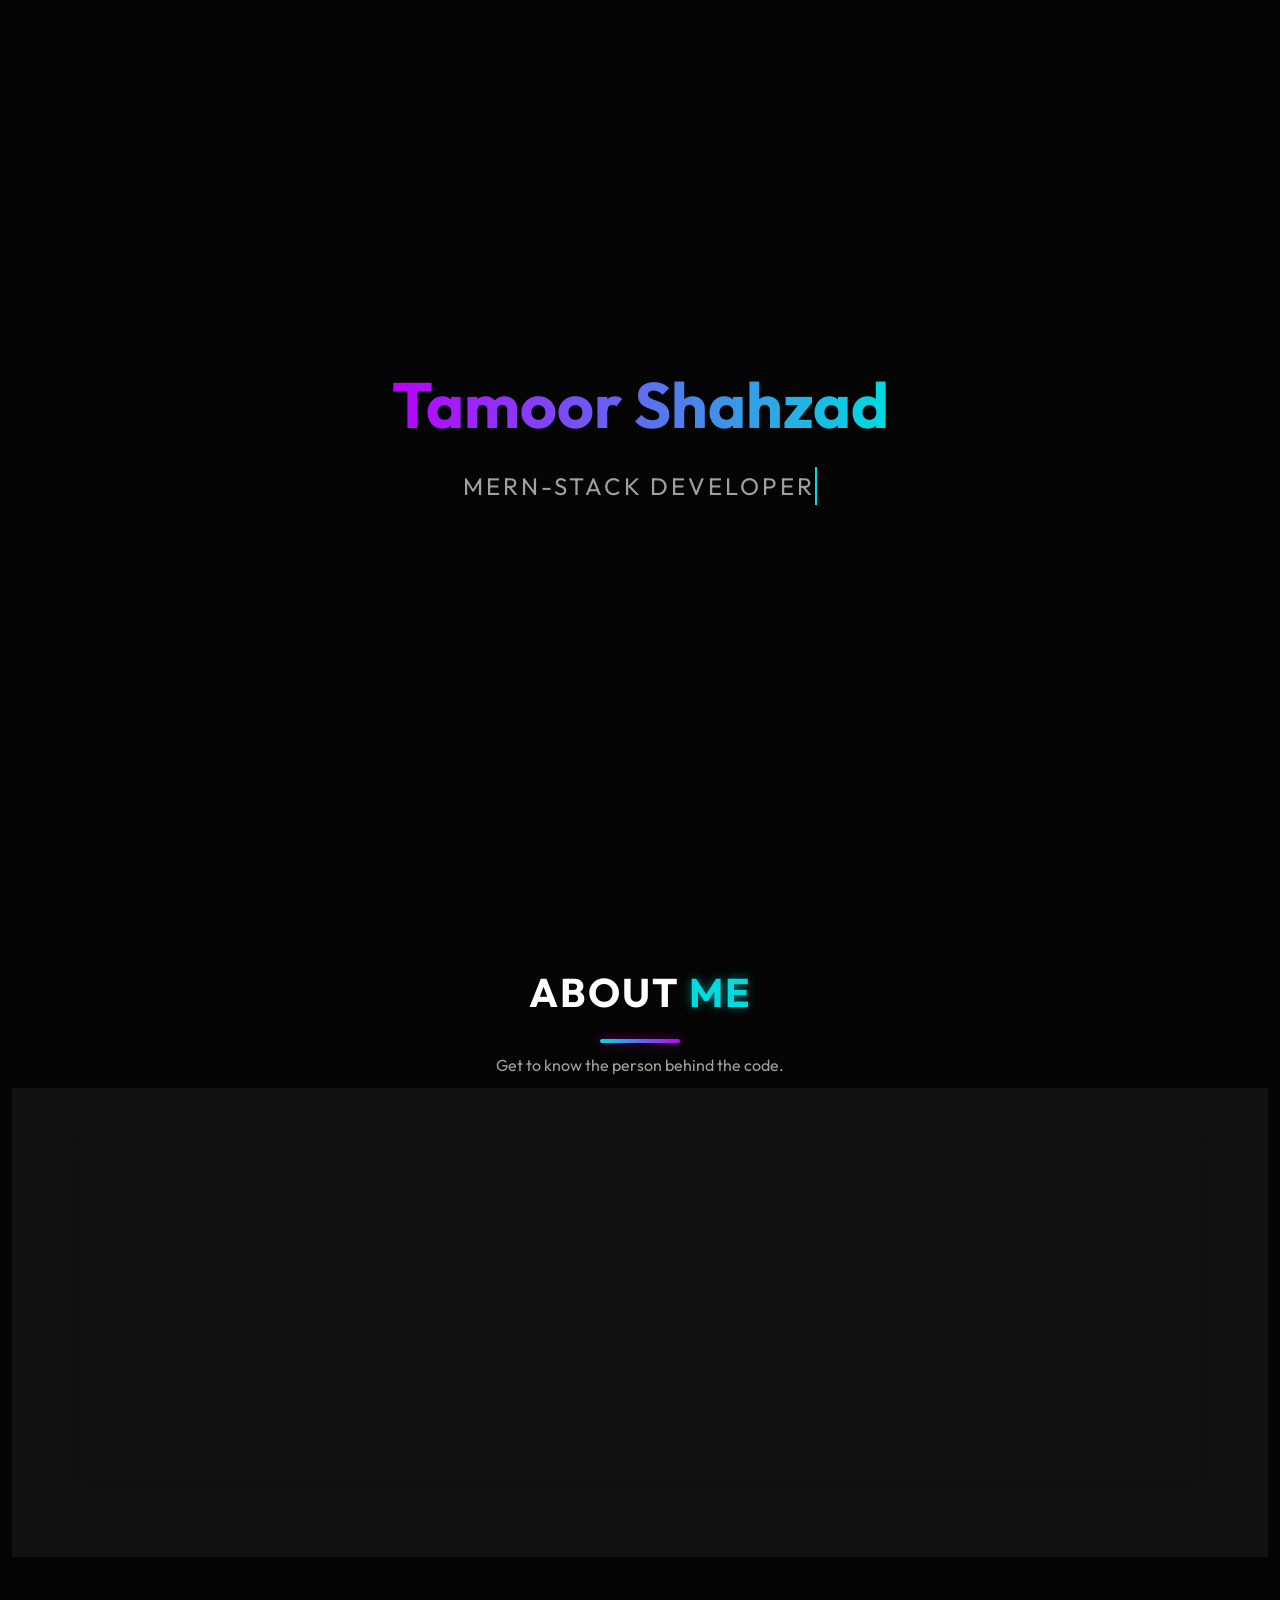
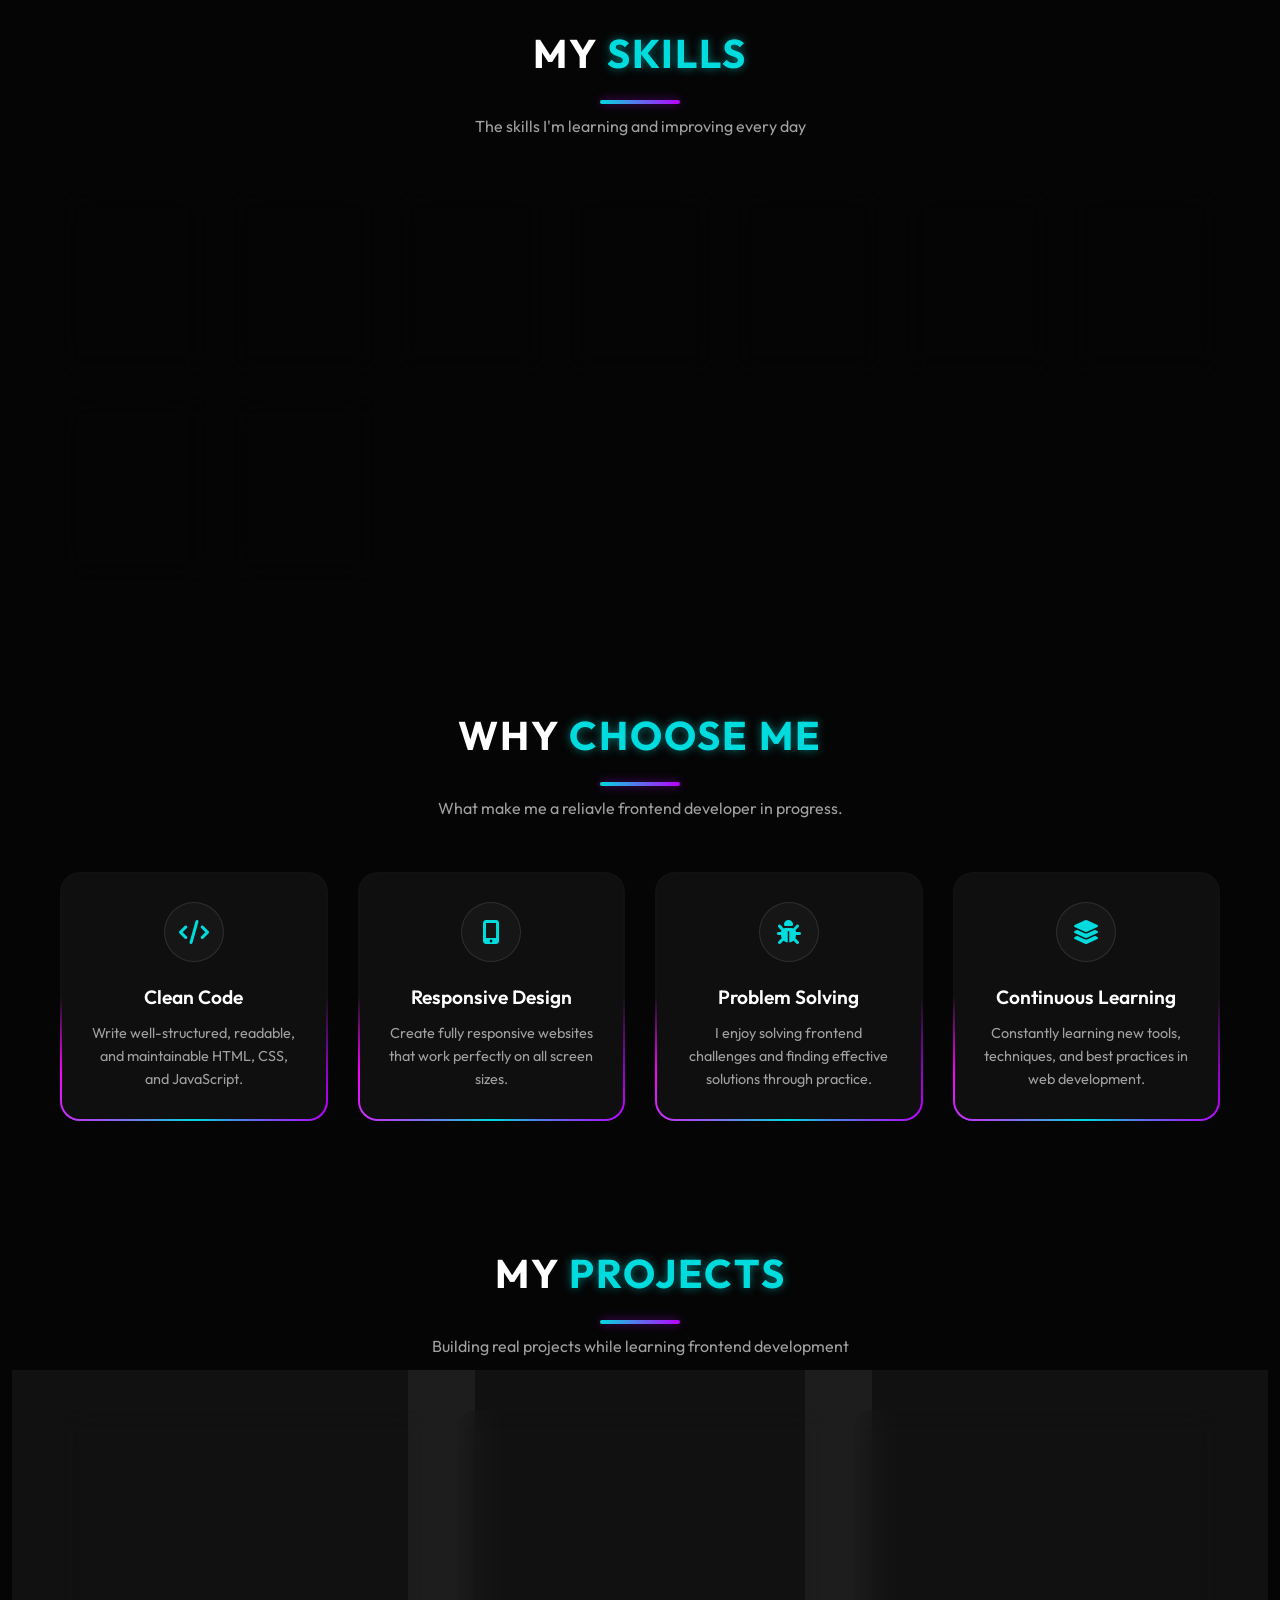
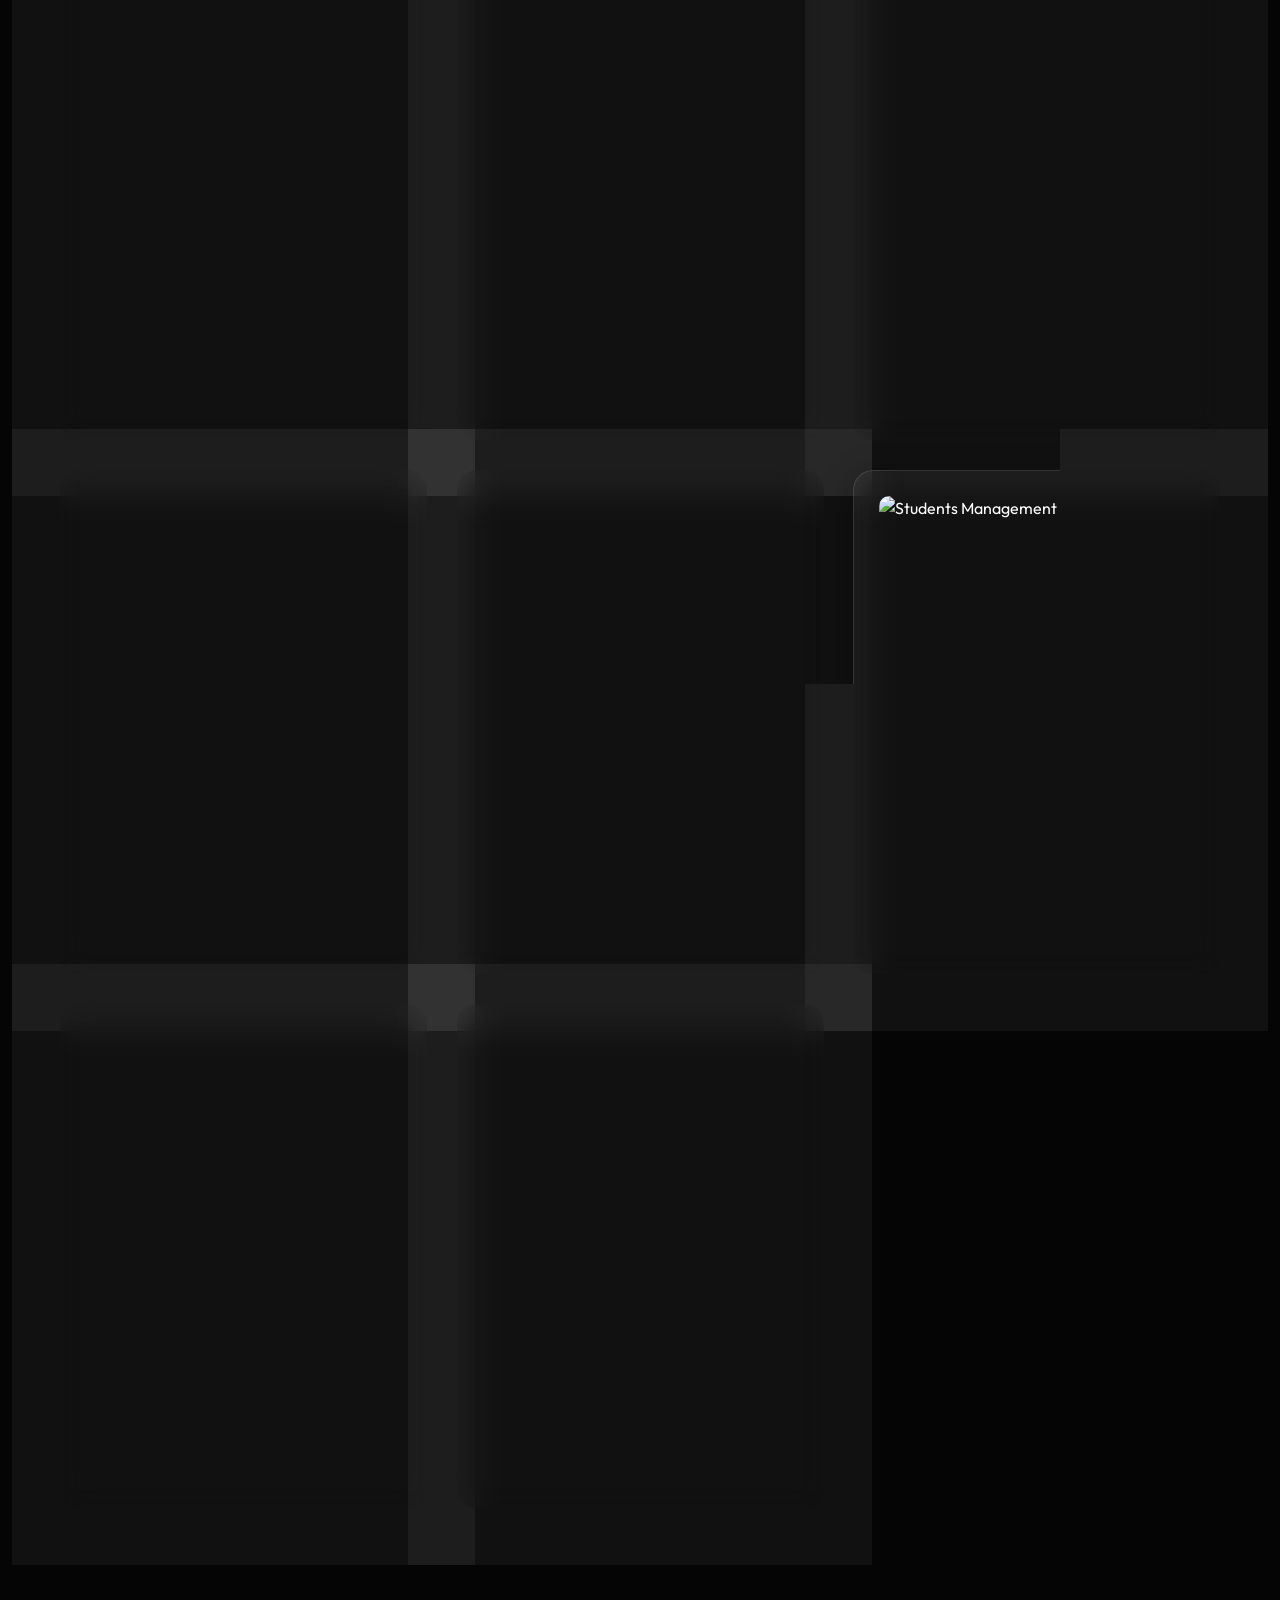
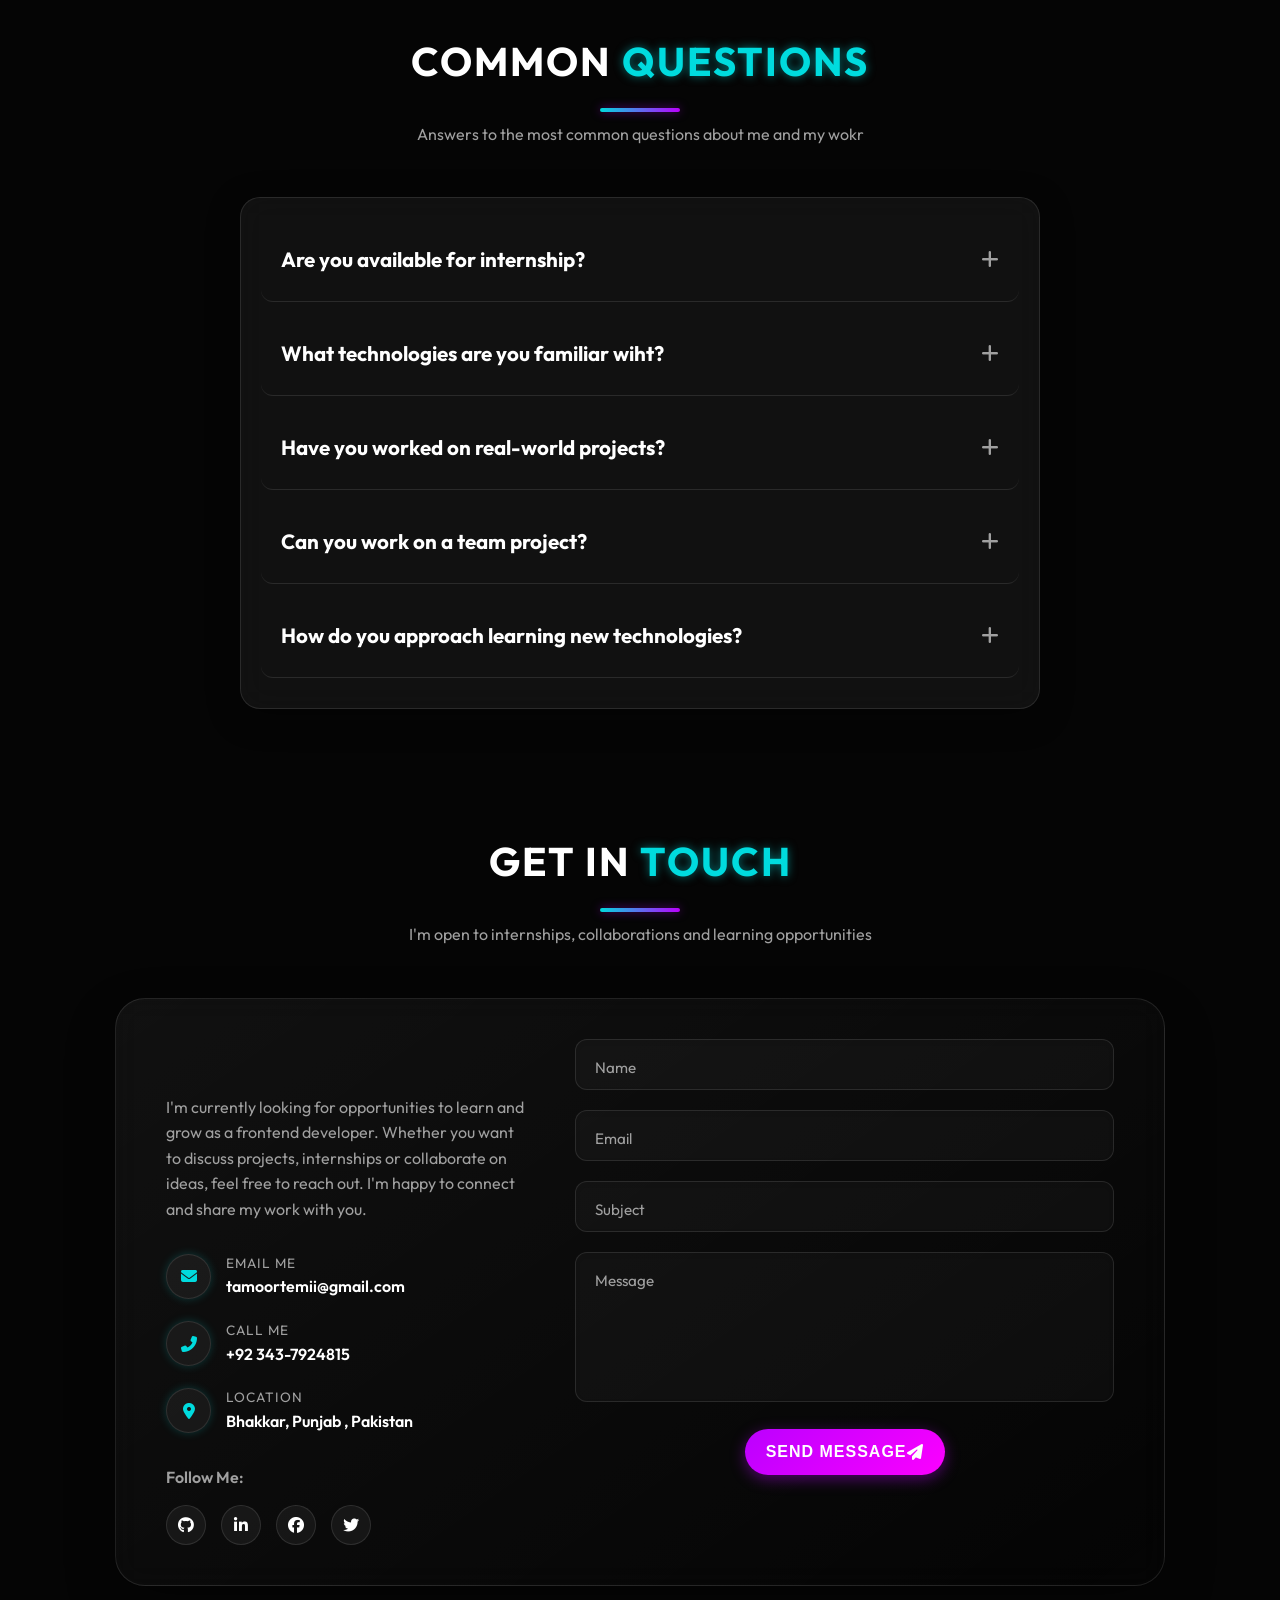
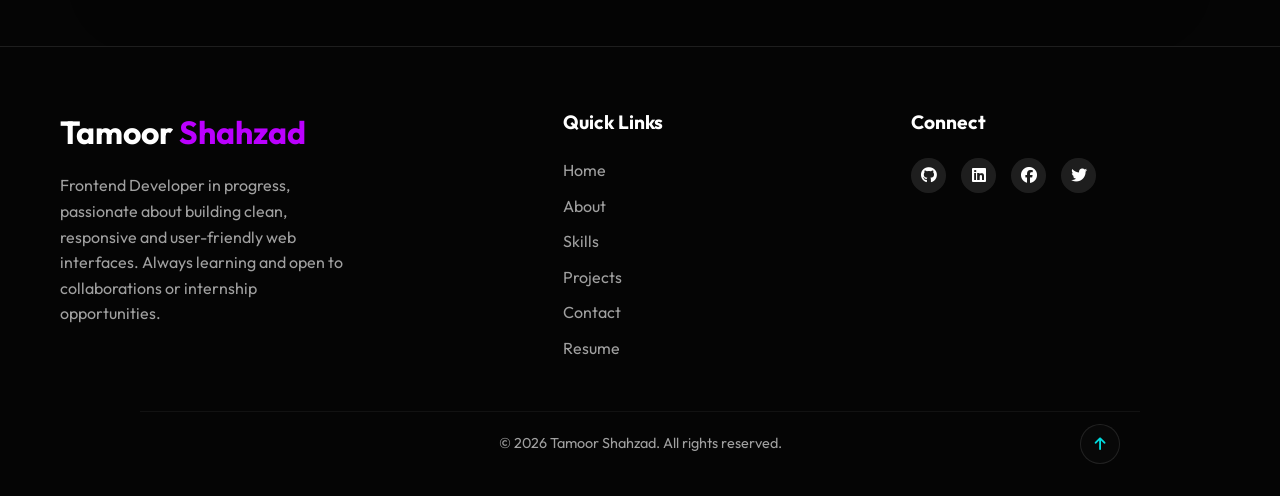
==== commit 0fe7d6db: "update my portfolio" ====
--- a/index.html
+++ b/index.html
@@ -4,7 +4,7 @@
 <head>
     <meta charset="UTF-8">
     <meta name="viewport" content="width=device-width, initial-scale=1.0">
-    <title>Tamoor - Web Developer</title>
+    <title>Tamoor's Portfolio</title>
     <!-- Fonts -->
     <link rel="preconnect" href="https://fonts.googleapis.com">
     <link rel="preconnect" href="https://fonts.gstatic.com" crossorigin>
@@ -22,7 +22,7 @@
         <div class="intro-content">
             <h1 class="intro-name">Tamoor Shahzad</h1>
             <div class="typing-container">
-                <p class="intro-title">Front-End Developer</p>
+                <p class="intro-title">MERN-Stack Developer</p>
             </div>
             <div class="intro-loader">
                 <div class="loader-bar"></div>
@@ -37,12 +37,12 @@
     <nav class="navbar glass">
         <div class="logo">Tamoor<span>.dev</span></div>
         <ul class="nav-links">
-            <li><a href="#home">Home</a></li>
-            <li><a href="#about">About</a></li>
-            <li><a href="#skills">Skills</a></li>
-            <li><a href="#projects">Projects</a></li>
-            <li><a href="#faq">FAQs</a></li>
-            <li><a href="#contact">Contact</a></li>
+            <li><a href="#home" class="nav-item"><i class="fas fa-home"></i> <span class="nav-text">Home</span></a></li>
+            <li><a href="#about" class="nav-item"><i class="fas fa-user"></i> <span class="nav-text">About</span></a></li>
+            <li><a href="#skills" class="nav-item"><i class="fas fa-laptop-code"></i> <span class="nav-text">Skills</span></a></li>
+            <li><a href="#projects" class="nav-item"><i class="fas fa-briefcase"></i> <span class="nav-text">Projects</span></a></li>
+            <li><a href="#faq" class="nav-item"><i class="fas fa-question-circle"></i> <span class="nav-text">FAQs</span></a></li>
+            <li><a href="#contact" class="nav-item"><i class="fas fa-envelope"></i> <span class="nav-text">Contact</span></a></li>
         </ul>
         <div class="theme-toggle">
             <i class="fas fa-moon" id="theme-icon"></i>
@@ -59,7 +59,7 @@
                 <div class="hero-text-col">
                     <span class="greeting">Hello, I'm</span>
                     <h1 class="glitch" data-text="Tamoor Shahzad">Tamoor Shahzad</h1>
-                    <h2 class="subtitle"><span class="gradient-text">Frontend Developer | Crafting Modern & Responsive
+                    <h2 class="subtitle"><span class="gradient-text">MERN-Stack Developer | Crafting Modern & Responsive
                             Web Experience</span></h2>
                     <p class="hero-text">I'm learning and building modern, responsive websites using HTML, CSS, and
                         JavaScript, with a strong focus on clean UI and user experience.</p>
@@ -199,6 +199,45 @@
                         </div>
                         <div class="progress-bar">
                             <div class="progress" style="width: 70%;"></div>
+                        </div>
+                    </div>
+                </div>
+                <!-- GitHub -->
+                <div class="skill-card glass-card reveal">
+                    <i class="fab fa-github" style="color: #ffffff;"></i>
+                    <div class="skill-info">
+                        <div class="skill-header">
+                            <h3>GitHub</h3>
+                            <span>80%</span>
+                        </div>
+                        <div class="progress-bar">
+                            <div class="progress" style="width: 80%;"></div>
+                        </div>
+                    </div>
+                </div>
+                <!-- React -->
+                <div class="skill-card glass-card reveal">
+                    <i class="fab fa-react" style="color: #61DAFB;"></i>
+                    <div class="skill-info">
+                        <div class="skill-header">
+                            <h3>React</h3>
+                            <span>60%</span>
+                        </div>
+                        <div class="progress-bar">
+                            <div class="progress" style="width: 60%;"></div>
+                        </div>
+                    </div>
+                </div>
+                <!-- Angular -->
+                <div class="skill-card glass-card reveal">
+                    <i class="fab fa-angular" style="color: #DD0031;"></i>
+                    <div class="skill-info">
+                        <div class="skill-header">
+                            <h3>Angular</h3>
+                            <span>40%</span>
+                        </div>
+                        <div class="progress-bar">
+                            <div class="progress" style="width: 40%;"></div>
                         </div>
                     </div>
                 </div>
@@ -317,6 +356,91 @@
                             <!-- <a href="#" class="btn-project btn-demo"><i class="fas fa-eye"></i> View Demo</a> -->
                             <a href="https://github.com/Tamoor-Tech/EasyPaisa-Application.git"
                                 class="btn-project btn-code"><i class="fab fa-github"></i> Repository</a>
+                        </div>
+                    </div>
+                </div>
+
+                <div class="project-card glass-card reveal">
+                    <div class="project-image">
+                        <img src="https://images.unsplash.com/photo-1517604931442-7e0c8ed2963c?w=600&q=80" alt="Seat Booking Application" class="project-img">
+                    </div>
+                    <div class="project-info">
+                        <h3>Seat Booking Application</h3>
+                        <p>Developed a seat booking application where users can select and reserve their preferred seats for events or movies. Features interactive UI and real-time seat availability updates.</p>
+                        <div class="tech-stack">
+                            <span>HTML</span><span>CSS</span><span>JavaScript</span>
+                        </div>
+                        <div class="project-links">
+                            <a href="#" class="btn-project btn-demo"><i class="fas fa-eye"></i> View Demo</a>
+                            <a href="#" class="btn-project btn-code"><i class="fab fa-github"></i> Repository</a>
+                        </div>
+                    </div>
+                </div>
+
+                <div class="project-card glass-card reveal">
+                    <div class="project-image">
+                        <img src="https://images.unsplash.com/photo-1611162617474-5b21e879e113?w=600&q=80" alt="SVG to MP4 Tool" class="project-img">
+                    </div>
+                    <div class="project-info">
+                        <h3>SVG to MP4 Tool</h3>
+                        <p>Created a utility tool to convert SVG animations into high-quality MP4 video formats. Built with web technologies to process and render graphics efficiently.</p>
+                        <div class="tech-stack">
+                            <span>HTML</span><span>CSS</span><span>JavaScript</span>
+                        </div>
+                        <div class="project-links">
+                            <a href="#" class="btn-project btn-demo"><i class="fas fa-eye"></i> View Demo</a>
+                            <a href="#" class="btn-project btn-code"><i class="fab fa-github"></i> Repository</a>
+                        </div>
+                    </div>
+                </div>
+
+                <div class="project-card glass-card reveal">
+                    <div class="project-image">
+                        <img src="https://images.unsplash.com/photo-1523050854058-8df90110c9f1?w=600&q=80" alt="Students Management System" class="project-img">
+                    </div>
+                    <div class="project-info">
+                        <h3>Students Management System</h3>
+                        <p>Built a comprehensive management system to handle student records, attendance, and grades, making administrative tasks simpler and more organized.</p>
+                        <div class="tech-stack">
+                            <span>HTML</span><span>CSS</span><span>JavaScript</span>
+                        </div>
+                        <div class="project-links">
+                            <a href="#" class="btn-project btn-demo"><i class="fas fa-eye"></i> View Demo</a>
+                            <a href="#" class="btn-project btn-code"><i class="fab fa-github"></i> Repository</a>
+                        </div>
+                    </div>
+                </div>
+
+                <div class="project-card glass-card reveal">
+                    <div class="project-image">
+                        <img src="https://images.unsplash.com/photo-1606326608606-aa0b62935f2b?w=600&q=80" alt="Quiz Application" class="project-img">
+                    </div>
+                    <div class="project-info">
+                        <h3>Quiz Application</h3>
+                        <p>An interactive quiz application with various categories and difficulty levels. Features a scoring system, timer, and detailed feedback at the end of the quiz.</p>
+                        <div class="tech-stack">
+                            <span>HTML</span><span>CSS</span><span>JavaScript</span>
+                        </div>
+                        <div class="project-links">
+                            <a href="#" class="btn-project btn-demo"><i class="fas fa-eye"></i> View Demo</a>
+                            <a href="#" class="btn-project btn-code"><i class="fab fa-github"></i> Repository</a>
+                        </div>
+                    </div>
+                </div>
+
+                <div class="project-card glass-card reveal">
+                    <div class="project-image">
+                        <img src="https://images.unsplash.com/photo-1555099962-4199c345e5dd?w=600&q=80" alt="React Profile Card" class="project-img">
+                    </div>
+                    <div class="project-info">
+                        <h3>Profile Card with React</h3>
+                        <p>A beautifully designed, interactive user profile card component built using React. Implements modern UI principles with state management and dynamic rendering.</p>
+                        <div class="tech-stack">
+                            <span>React</span><span>Angular</span><span>JavaScript</span>
+                        </div>
+                        <div class="project-links">
+                            <a href="#" class="btn-project btn-demo"><i class="fas fa-eye"></i> View Demo</a>
+                            <a href="#" class="btn-project btn-code"><i class="fab fa-github"></i> Repository</a>
                         </div>
                     </div>
                 </div>
--- a/css/style.css
+++ b/css/style.css
@@ -21,6 +21,13 @@
     --glow: 0 0 20px rgba(187, 0, 255, 0.5);
     --font-main: 'Outfit', sans-serif;
     --transition: all 0.3s ease;
+    
+    --feature-bg: #111;
+    --feature-inner-bg: #0f0f0f;
+    --icon-box-bg: rgba(255, 255, 255, 0.03);
+    --hover-bg: rgba(255, 255, 255, 0.1);
+    --hero-shadow: 0 0 20px rgba(187, 0, 255, 0.6);
+    --hero-title-color: var(--text-main);
 }
 
 /* Light Theme Overrides */
@@ -37,6 +44,13 @@
     --secondary: #008c8e;
     /* Darker teal for contrast */
     --accent: #c400c7;
+    
+    --feature-bg: #ffffff;
+    --feature-inner-bg: #f9f9f9;
+    --icon-box-bg: rgba(0, 0, 0, 0.03);
+    --hover-bg: rgba(0, 0, 0, 0.05);
+    --hero-shadow: 0 4px 15px rgba(187, 0, 255, 0.2);
+    --hero-title-color: #000000;
 }
 
 /* Reset & Global */
@@ -217,8 +231,7 @@
 
 /* Glassmorphism */
 .glass {
-    background: rgba(10, 10, 10, 0.85);
-    /* Slightly darker for better readability */
+    background: var(--glass-bg);
     backdrop-filter: blur(10px);
     -webkit-backdrop-filter: blur(10px);
     border-bottom: 1px solid var(--glass-border);
@@ -244,13 +257,20 @@
 /* Navigation */
 .navbar {
     position: fixed;
-    top: 0;
-    width: 100%;
-    padding: 15px 5%;
+    top: 15px;
+    left: 50%;
+    transform: translateX(-50%);
+    width: 92%;
+    max-width: 1100px;
+    padding: 12px 35px;
     display: flex;
     justify-content: space-between;
     align-items: center;
     z-index: 1000;
+    border-radius: 50px;
+    box-shadow: 0 10px 40px rgba(0, 0, 0, 0.5);
+    border: 1px solid var(--glass-border);
+    transition: all 0.4s ease;
 }
 
 .logo {
@@ -266,29 +286,54 @@
 .nav-links {
     display: flex;
     list-style: none;
-    gap: 25px;
-}
-
-.nav-links li a {
-    font-weight: 400;
+    gap: 20px;
+    align-items: center;
+}
+
+.nav-links li a.nav-item {
+    font-weight: 500;
     position: relative;
-    padding: 5px 0;
+    padding: 8px 12px;
     font-size: 0.95rem;
-}
-
-.nav-links li a::after {
-    content: '';
-    position: absolute;
-    bottom: 0;
-    left: 0;
-    width: 0;
-    height: 2px;
-    background: var(--secondary);
-    transition: width 0.3s;
-}
-
-.nav-links li a:hover::after {
-    width: 100%;
+    display: flex;
+    align-items: center;
+    border-radius: 30px;
+    background: transparent;
+    transition: all 0.4s ease;
+}
+
+.nav-links li a.nav-item::after {
+    display: none;
+}
+
+.nav-item i {
+    font-size: 1.2rem;
+    transition: color 0.3s ease, transform 0.3s ease;
+}
+
+.nav-item .nav-text {
+    max-width: 0;
+    overflow: hidden;
+    white-space: nowrap;
+    opacity: 0;
+    transition: max-width 0.4s ease, opacity 0.3s ease, margin-left 0.4s ease;
+}
+
+.nav-item:hover {
+    background: var(--hover-bg);
+    box-shadow: 0 4px 15px rgba(0, 219, 222, 0.1);
+}
+
+.nav-item:hover i {
+    color: var(--secondary);
+    transform: scale(1.1);
+}
+
+.nav-item:hover .nav-text {
+    max-width: 100px;
+    opacity: 1;
+    margin-left: 10px;
+    color: var(--text-main);
 }
 
 .btn-nav {
@@ -364,7 +409,8 @@
     font-size: 3rem;
     line-height: 1.1;
     margin-bottom: 10px;
-    text-shadow: 0 0 20px rgba(187, 0, 255, 0.6);
+    text-shadow: var(--hero-shadow);
+    color: var(--hero-title-color);
 }
 
 @media (min-width: 768px) {
@@ -375,7 +421,7 @@
 
 .subtitle {
     font-size: 1.5rem;
-    font-weight: 300;
+    font-weight: 500;
     margin-bottom: 15px;
 }
 
@@ -770,7 +816,7 @@
     position: relative;
     padding: 30px;
     text-align: center;
-    background: #111;
+    background: var(--feature-bg);
     /* Dark background */
     border-radius: 20px;
     overflow: hidden;
@@ -949,7 +995,7 @@
     position: absolute;
     inset: 2px;
     /* Border thickness */
-    background: #0f0f0f;
+    background: var(--feature-inner-bg);
     /* Match card bg */
     border-radius: 18px;
     z-index: -1;
@@ -981,14 +1027,14 @@
 .icon-box {
     width: 60px;
     height: 60px;
-    background: rgba(255, 255, 255, 0.03);
+    background: var(--icon-box-bg);
     border-radius: 50%;
     display: flex;
     justify-content: center;
     align-items: center;
     margin-bottom: 20px;
     transition: all 0.4s ease;
-    border: 1px solid rgba(255, 255, 255, 0.05);
+    border: 1px solid var(--glass-border);
     position: relative;
     z-index: 2;
 }
@@ -1083,8 +1129,8 @@
 .tech-stack span {
     font-size: 0.75rem;
     padding: 4px 10px;
-    background: rgba(255, 255, 255, 0.05);
-    border: 1px solid rgba(255, 255, 255, 0.1);
+    background: var(--icon-box-bg);
+    border: 1px solid var(--glass-border);
     border-radius: 15px;
     color: var(--secondary);
 }
@@ -1218,10 +1264,13 @@
 
 /* Contact Section */
 .contact-wrapper {
-    max-width: 1000px;
+    max-width: 1050px;
     margin: 0 auto;
-    padding: 30px 40px;
+    padding: 40px 50px;
     overflow: hidden;
+    border-radius: 30px;
+    box-shadow: 0 20px 50px rgba(0, 0, 0, 0.3);
+    background: linear-gradient(145deg, var(--bg-card), transparent);
 }
 
 .contact-content {
@@ -1375,14 +1424,15 @@
 .input-group input,
 .input-group textarea {
     width: 100%;
-    padding: 15px;
-    background: rgba(0, 0, 0, 0.2);
+    padding: 16px 20px;
+    background: var(--icon-box-bg);
     border: 1px solid var(--glass-border);
-    border-radius: 10px;
+    border-radius: 12px;
     color: var(--text-main);
     font-size: 0.95rem;
     outline: none;
     transition: var(--transition);
+    box-shadow: inset 0 2px 5px rgba(0, 0, 0, 0.05);
 }
 
 .input-group textarea {
@@ -1393,8 +1443,8 @@
 
 .input-group label {
     position: absolute;
-    left: 15px;
-    top: 15px;
+    left: 20px;
+    top: 17px;
     color: var(--text-muted);
     pointer-events: none;
     transition: var(--transition);
@@ -1407,22 +1457,23 @@
 .input-group textarea:focus,
 .input-group textarea:valid {
     border-color: var(--secondary);
-    background: rgba(0, 0, 0, 0.4);
-    box-shadow: 0 0 15px rgba(0, 219, 222, 0.1);
+    background: var(--hover-bg);
+    box-shadow: 0 0 20px rgba(0, 219, 222, 0.15);
 }
 
 .input-group input:focus~label,
 .input-group input:valid~label,
 .input-group textarea:focus~label,
 .input-group textarea:valid~label {
-    top: -12px;
-    left: 10px;
+    top: -10px;
+    left: 15px;
     font-size: 0.8rem;
     background: var(--bg-dark);
     /* Ensure label bg matches site bg to obscure border */
-    padding: 0 5px;
+    padding: 0 8px;
     color: var(--secondary);
     font-weight: 600;
+    border-radius: 4px;
 }
 
 .social-links {
@@ -1717,7 +1768,7 @@
         top: 60px;
         left: 0;
         width: 100%;
-        background: rgba(10, 10, 10, 0.95);
+        background: var(--glass-bg);
         flex-direction: column;
         padding: 30px;
         text-align: center;
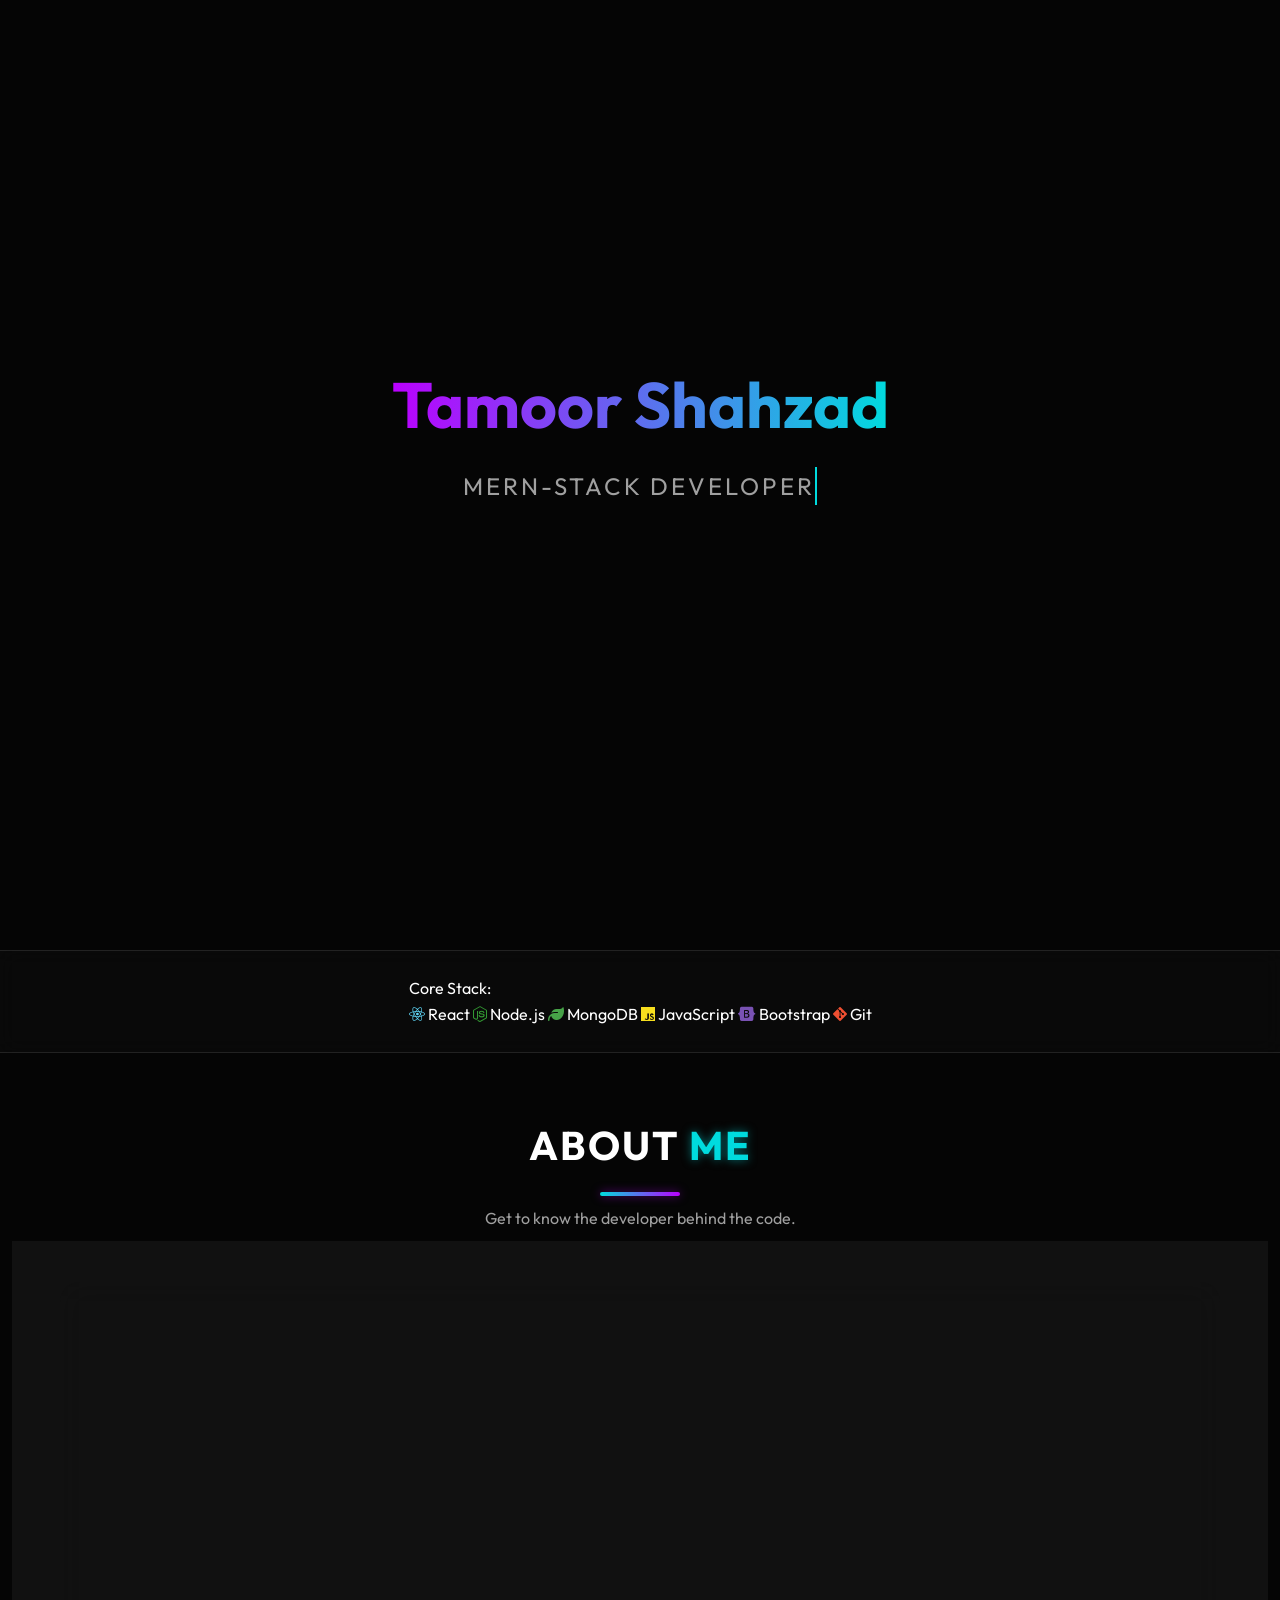
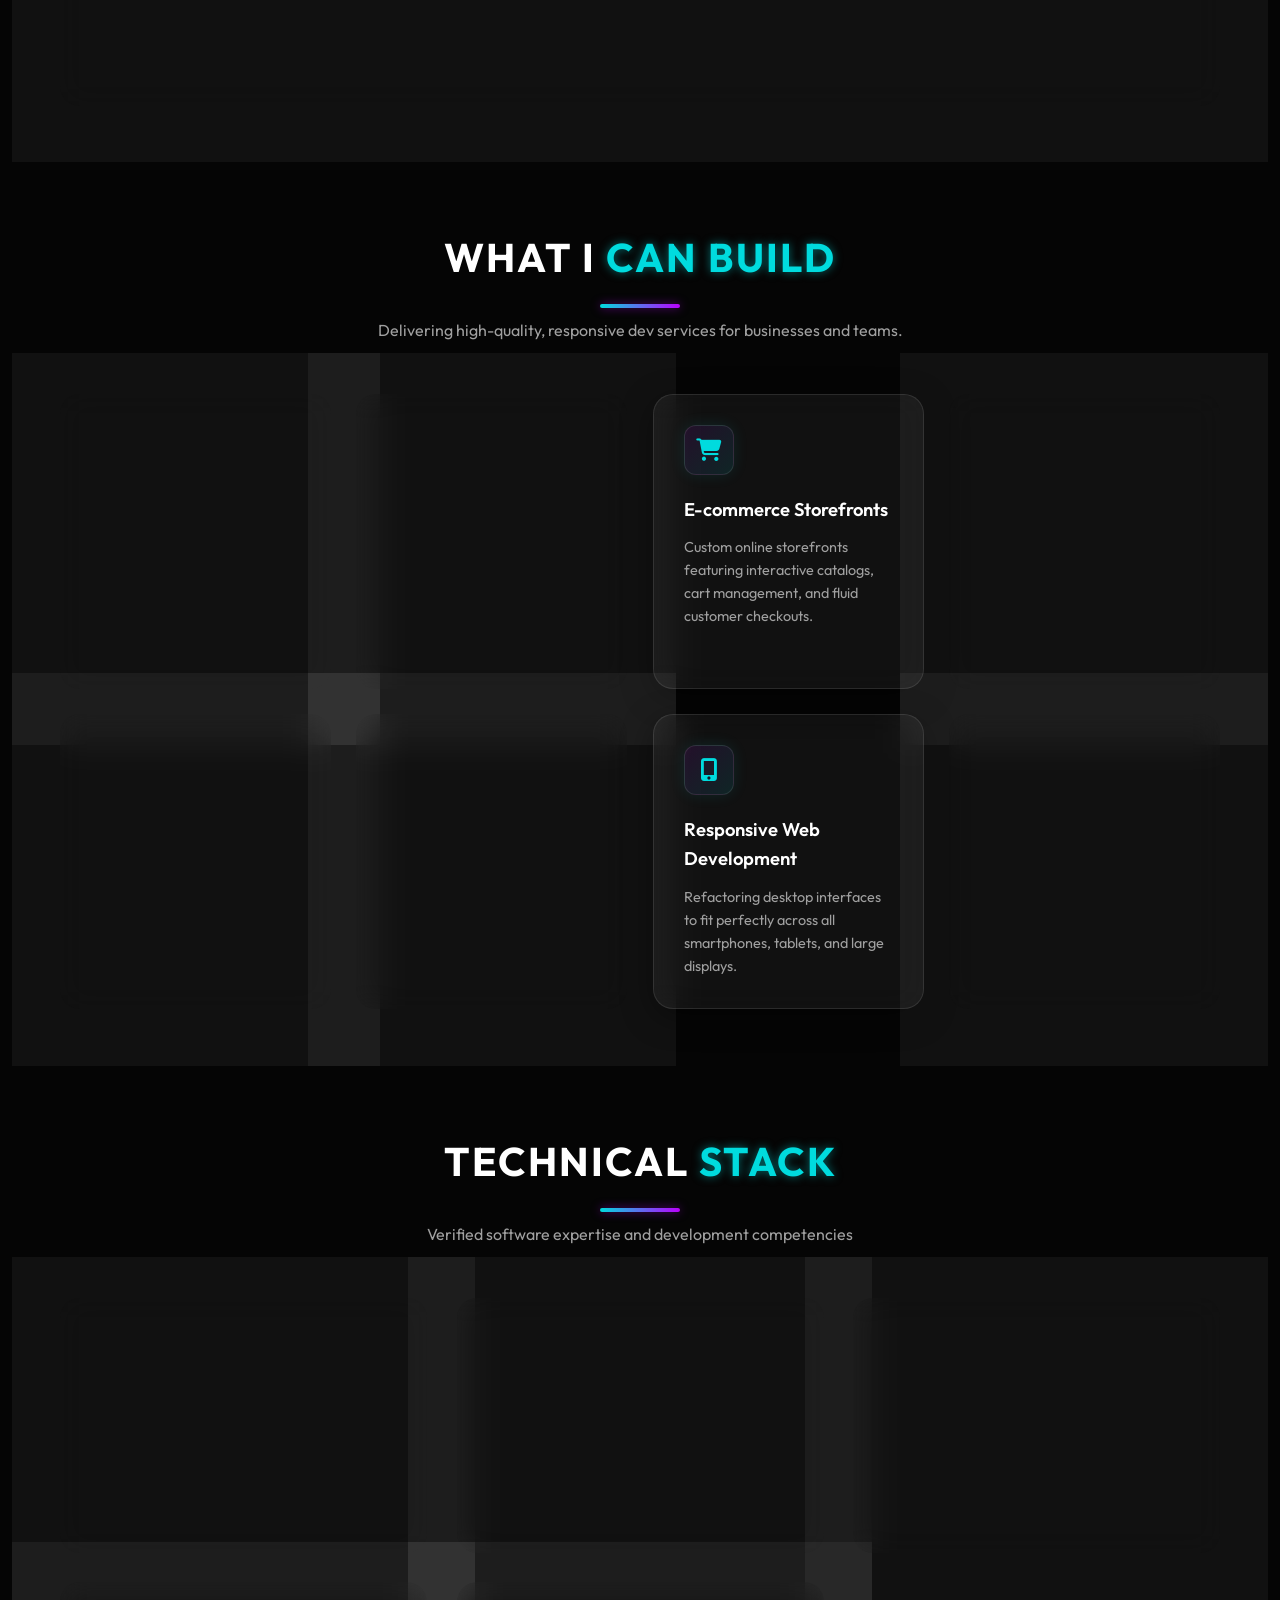
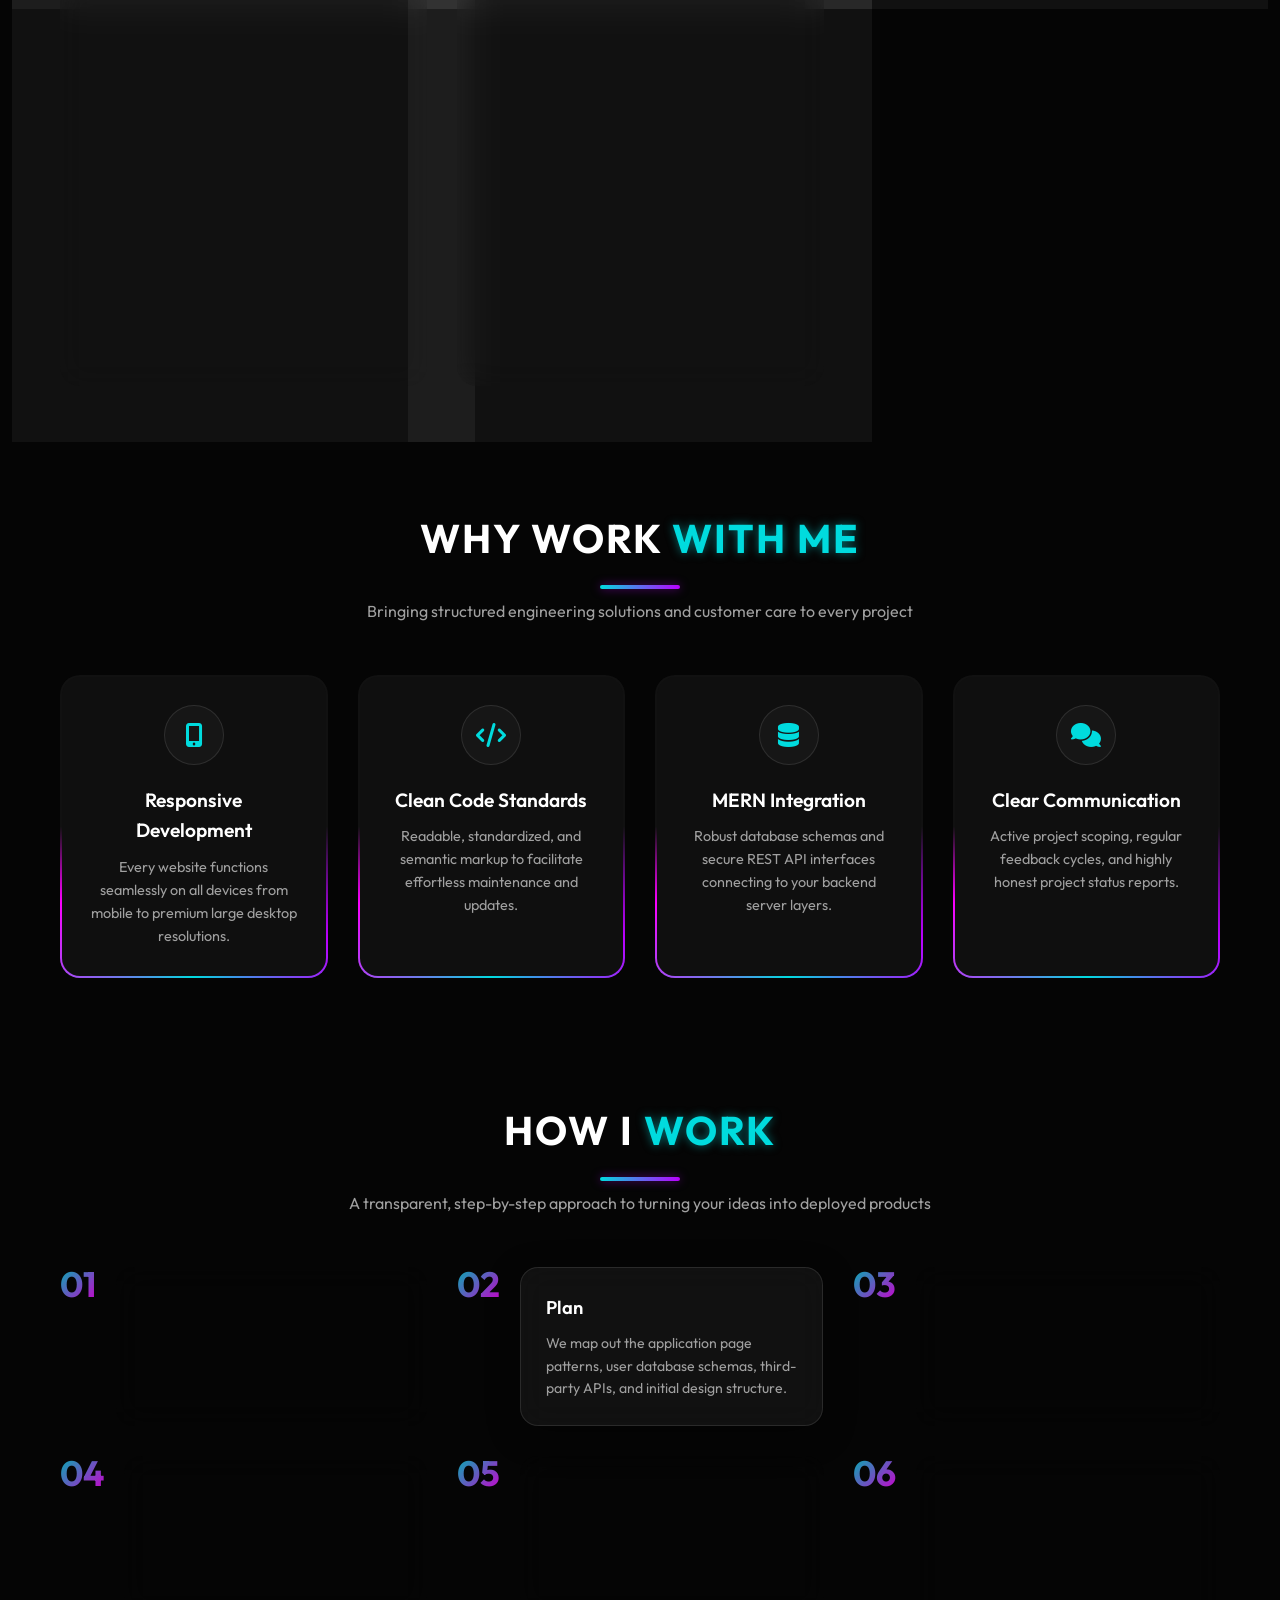
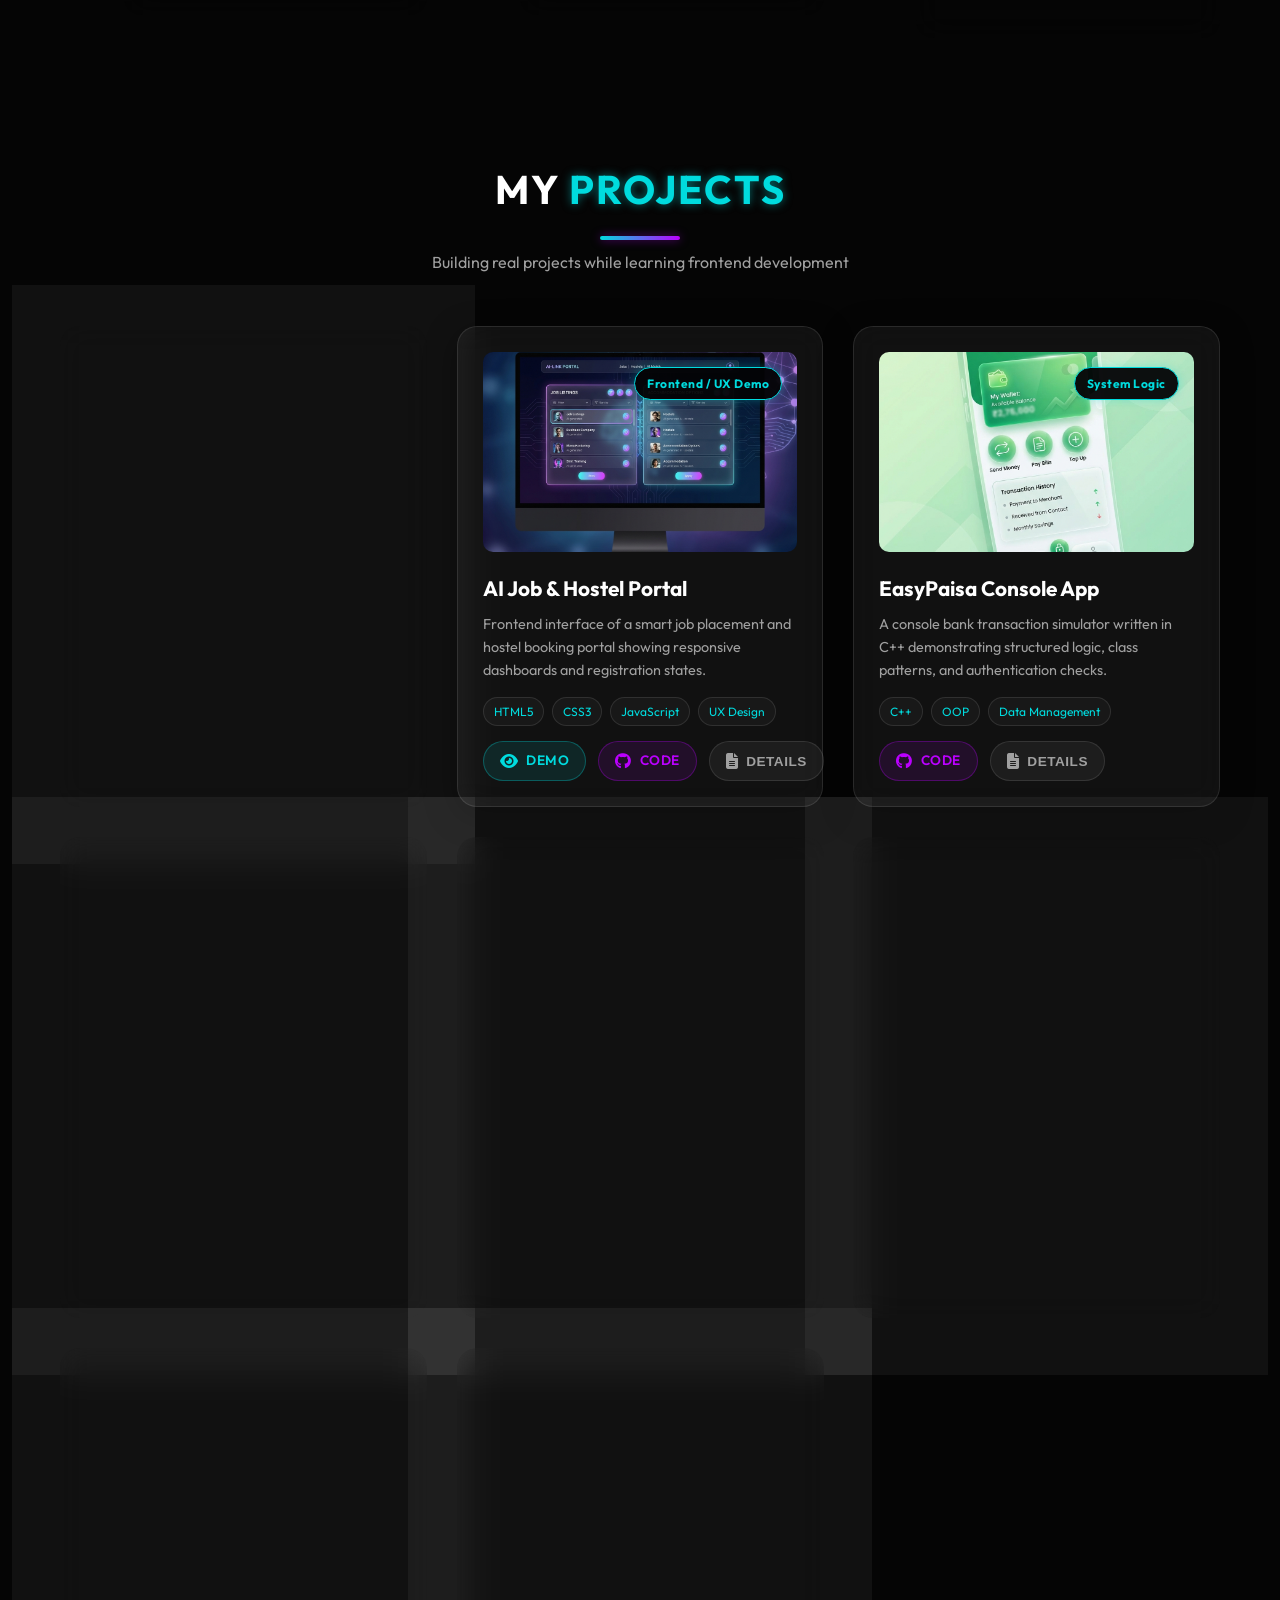
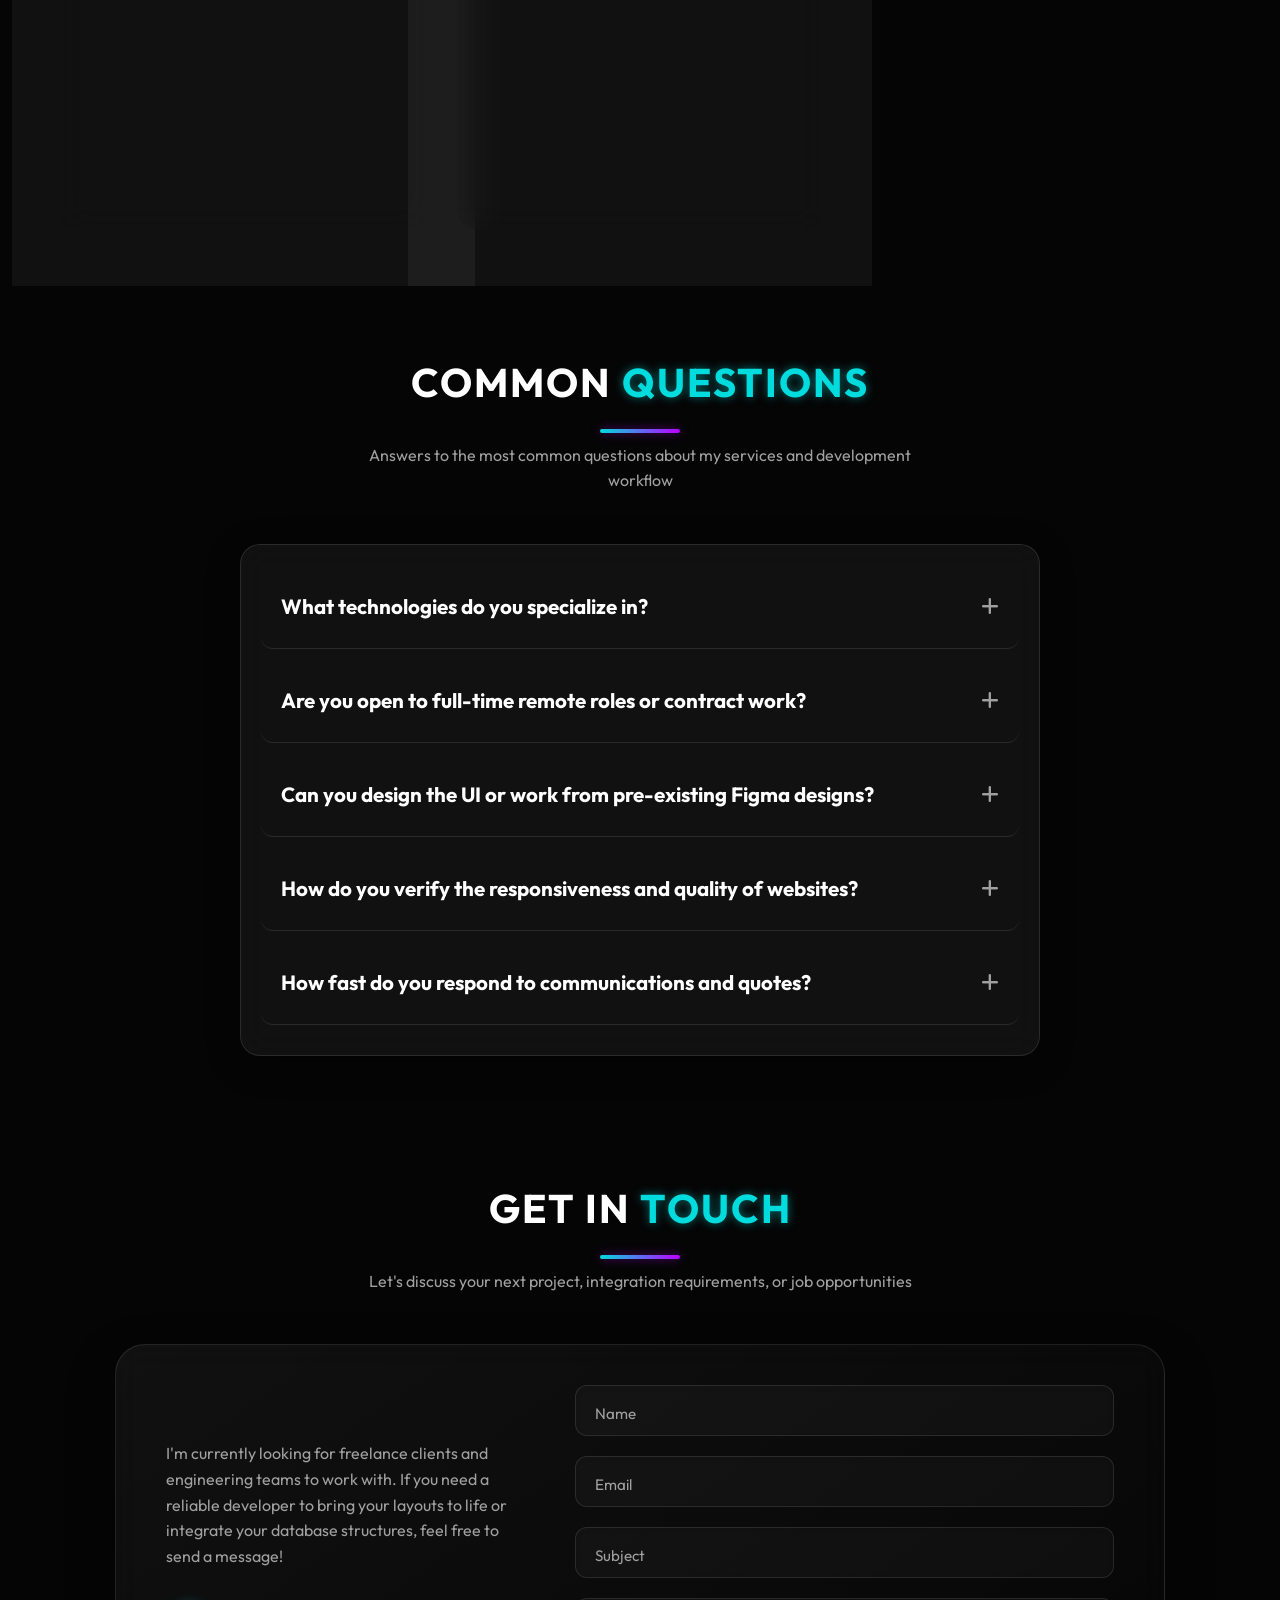
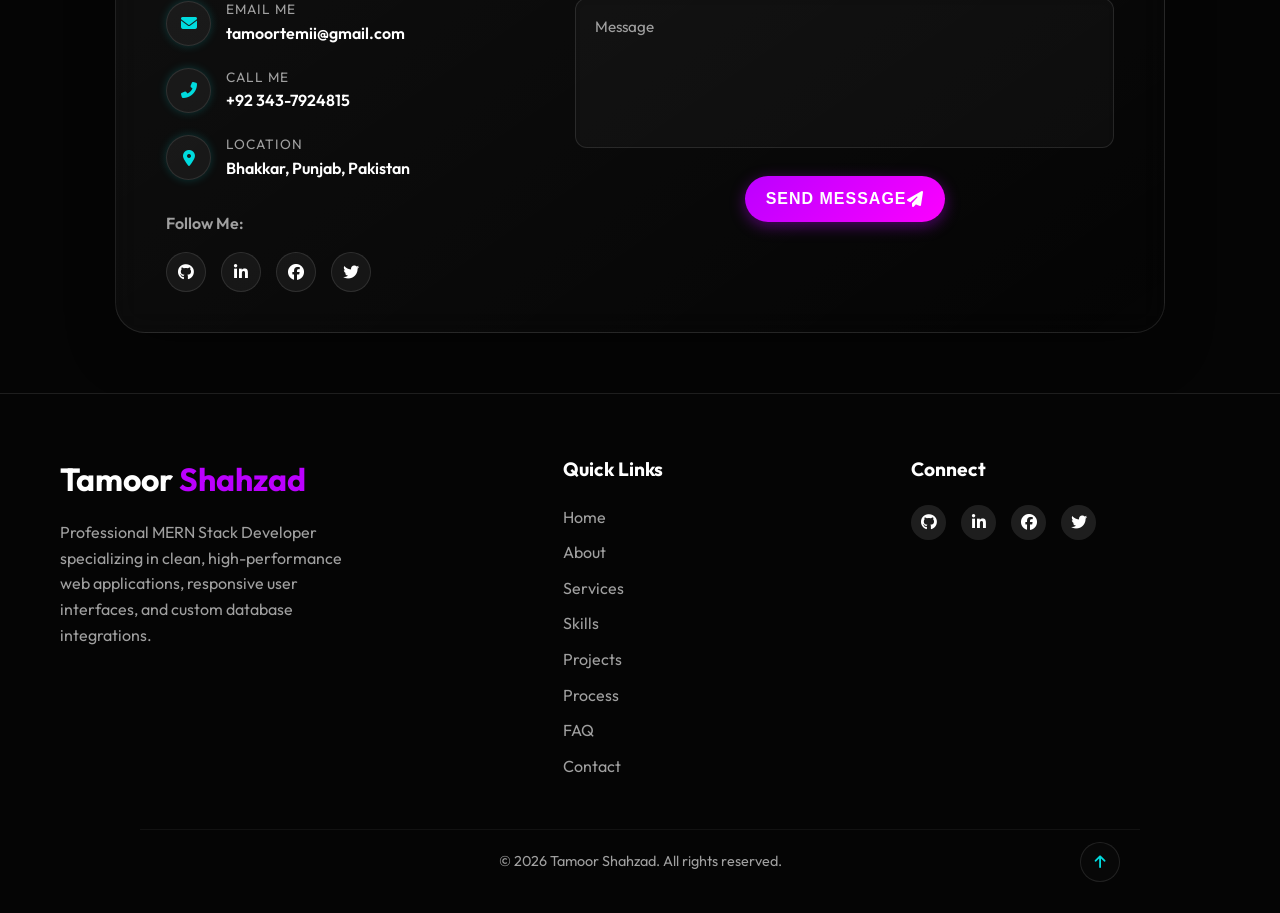
==== commit 0f55e247: "add more" ====
--- a/index.html
+++ b/index.html
@@ -4,11 +4,18 @@
 <head>
     <meta charset="UTF-8">
     <meta name="viewport" content="width=device-width, initial-scale=1.0">
-    <title>Tamoor's Portfolio</title>
+    <title>Tamoor Shahzad | Premium MERN Stack Developer Portfolio</title>
+    <meta name="description" content="Premium professional portfolio of Tamoor Shahzad, a MERN Stack Developer building modern, responsive, and database-driven web applications.">
+    <meta name="keywords" content="MERN Stack Developer, Full Stack Developer, React Developer, Node.js Developer, Web Developer, Web Development, Pakistan, Tamoor Shahzad, Bhakkar">
+    <!-- Open Graph / Facebook -->
+    <meta property="og:type" content="website">
+    <meta property="og:title" content="Tamoor Shahzad | Premium MERN Stack Developer Portfolio">
+    <meta property="og:description" content="I build responsive, user-focused web applications using modern frontend and backend technologies.">
+    <meta property="og:image" content="portfolio_image.jpeg">
     <!-- Fonts -->
     <link rel="preconnect" href="https://fonts.googleapis.com">
     <link rel="preconnect" href="https://fonts.gstatic.com" crossorigin>
-    <link href="https://fonts.googleapis.com/css2?family=Outfit:wght@300;400;600;700&display=swap" rel="stylesheet">
+    <link href="https://fonts.googleapis.com/css2?family=Outfit:wght@300;400;500;600;700&display=swap" rel="stylesheet">
     <!-- CSS -->
     <link rel="stylesheet" href="css/style.css">
     <!-- Font Awesome for Icons -->
@@ -39,10 +46,13 @@
         <ul class="nav-links">
             <li><a href="#home" class="nav-item"><i class="fas fa-home"></i> <span class="nav-text">Home</span></a></li>
             <li><a href="#about" class="nav-item"><i class="fas fa-user"></i> <span class="nav-text">About</span></a></li>
+            <li><a href="#services" class="nav-item"><i class="fas fa-cubes"></i> <span class="nav-text">Services</span></a></li>
             <li><a href="#skills" class="nav-item"><i class="fas fa-laptop-code"></i> <span class="nav-text">Skills</span></a></li>
             <li><a href="#projects" class="nav-item"><i class="fas fa-briefcase"></i> <span class="nav-text">Projects</span></a></li>
+            <li><a href="#process" class="nav-item"><i class="fas fa-network-wired"></i> <span class="nav-text">Process</span></a></li>
             <li><a href="#faq" class="nav-item"><i class="fas fa-question-circle"></i> <span class="nav-text">FAQs</span></a></li>
             <li><a href="#contact" class="nav-item"><i class="fas fa-envelope"></i> <span class="nav-text">Contact</span></a></li>
+            <li><a href="#contact" class="nav-item btn-nav"><i class="fas fa-paper-plane"></i> <span class="nav-text">Hire Me</span></a></li>
         </ul>
         <div class="theme-toggle">
             <i class="fas fa-moon" id="theme-icon"></i>
@@ -59,60 +69,128 @@
                 <div class="hero-text-col">
                     <span class="greeting">Hello, I'm</span>
                     <h1 class="glitch" data-text="Tamoor Shahzad">Tamoor Shahzad</h1>
-                    <h2 class="subtitle"><span class="gradient-text">MERN-Stack Developer | Crafting Modern & Responsive
-                            Web Experience</span></h2>
-                    <p class="hero-text">I'm learning and building modern, responsive websites using HTML, CSS, and
-                        JavaScript, with a strong focus on clean UI and user experience.</p>
+                    <h2 class="subtitle"><span class="gradient-text">MERN Stack Developer Building Modern Web Applications</span></h2>
+                    <p class="hero-text">I build responsive, user-focused web applications and digital experiences using modern frontend and backend technologies.</p>
                     <div class="cta-group">
-                        <a href="#projects" class="btn btn-primary">View Work</a>
-                        <a href="resume.html" target="_blank" class="btn btn-outline">My Resume</a>
+                        <a href="#projects" class="btn btn-primary">View My Projects</a>
+                        <a href="#contact" class="btn btn-outline">Hire Me</a>
+                        <a href="resume.html" target="_blank" class="btn btn-outline"><i class="fas fa-download"></i> Resume</a>
                     </div>
                 </div>
                 <div class="hero-image-col">
                     <div class="hero-img-wrapper">
                         <div class="glow-ring ring-1"></div>
                         <div class="glow-ring ring-2"></div>
-                        <div class="floating-icon icon-1"><i class="fab fa-html5"></i></div>
-                        <div class="floating-icon icon-2"><i class="fab fa-css3-alt"></i></div>
-                        <div class="floating-icon icon-3"><i class="fab fa-js"></i></div>
+                        <div class="floating-icon icon-1"><i class="fab fa-react" style="color: #61DAFB;"></i></div>
+                        <div class="floating-icon icon-2"><i class="fab fa-node-js" style="color: #339933;"></i></div>
+                        <div class="floating-icon icon-3"><i class="fas fa-leaf" style="color: #47A248;"></i></div>
                         <img src="portfolio_image.jpeg" alt="Hero Image" class="hero-img glass-card">
                     </div>
                 </div>
             </div>
         </div>
     </section>
+
+    <!-- Trust/Technology Strip -->
+    <div class="trust-strip glass">
+        <div class="container strip-wrapper">
+            <span class="strip-title">Core Stack:</span>
+            <div class="strip-items">
+                <span class="strip-item"><i class="fab fa-react" style="color: #61DAFB;"></i> React</span>
+                <span class="strip-item"><i class="fab fa-node-js" style="color: #339933;"></i> Node.js</span>
+                <span class="strip-item"><i class="fas fa-leaf" style="color: #47A248;"></i> MongoDB</span>
+                <span class="strip-item"><i class="fab fa-js" style="color: #F7DF1E;"></i> JavaScript</span>
+                <span class="strip-item"><i class="fab fa-bootstrap" style="color: #7952B3;"></i> Bootstrap</span>
+                <span class="strip-item"><i class="fab fa-git-alt" style="color: #F05032;"></i> Git</span>
+            </div>
+        </div>
+    </div>
 
     <!-- About Section -->
     <section id="about" class="section">
         <div class="container">
             <h2 class="section-title">About <span>Me</span></h2>
-            <p class="section-subtitle">Get to know the person behind the code.</p>
+            <p class="section-subtitle">Get to know the developer behind the code.</p>
             <div class="about-content glass-card reveal">
                 <div class="about-image">
                     <img src="about_image.jpeg" alt="Tamoor Profile"
                         style="border-radius: 50%; width: 250px; height: 250px; object-fit: cover; border: 3px solid rgba(255,255,255,0.1); box-shadow: 0 0 30px rgba(187, 0, 255, 0.4);">
                 </div>
                 <div class="about-text">
-                    <p>I am a <strong>Frontend Developer</strong> learner with a strong passion for building clean,
-                        responsive and visually appealing web interfaces.I enjoy turning simple ideas into interactive
-                        designs using modern web technologies.</p>
-                    <p>Currently, I am improving my skills by working on real projects and continuously learning HTML,
-                        CSS, Bootstrap and JavaScript.I focus on writing clean code, improving user experience, and
-                        growing step by step as a professional frontend developer.</p>
+                    <p>I’m a MERN Stack Developer focused on building responsive, functional and user-friendly web applications. I enjoy turning ideas into practical digital products through clean interfaces, structured code, and modern web technologies.</p>
+                    <p>I have built multiple responsive client websites and database-integrated projects to consolidate my skills in HTML, CSS, JavaScript, React, Node.js, Express, and MongoDB. I focus on writing maintainable, clean code, optimizing web application speed, and expanding my expertise with robust full-stack solutions.</p>
                 </div>
                 <div class="about-stats">
                     <div class="stat-item">
+                        <h3>8+</h3>
+                        <p>Core Stack Tech</p>
+                    </div>
+                    <div class="stat-item">
                         <h3>6+</h3>
-                        <p>Months Experience</p>
-                    </div>
-                    <div class="stat-item">
-                        <h3>3+</h3>
-                        <p>Projects Completed</p>
+                        <p>Projects Built</p>
                     </div>
                     <div class="stat-item">
                         <h3>100%</h3>
-                        <p>Satisfaction</p>
-                    </div>
+                        <p>Dedication</p>
+                    </div>
+                </div>
+            </div>
+        </div>
+    </section>
+
+    <!-- Services Section -->
+    <section id="services" class="section">
+        <div class="container">
+            <h2 class="section-title">What I <span>Can Build</span></h2>
+            <p class="section-subtitle">Delivering high-quality, responsive dev services for businesses and teams.</p>
+            <div class="services-grid">
+                <!-- Card 1 -->
+                <div class="service-card glass-card reveal">
+                    <div class="service-icon"><i class="fas fa-desktop"></i></div>
+                    <h3>Business Websites</h3>
+                    <p>Modern, responsive marketing and landing pages that promote your brand, load fast, and convert visitors.</p>
+                </div>
+                <!-- Card 2 -->
+                <div class="service-card glass-card reveal">
+                    <div class="service-icon"><i class="fas fa-cubes"></i></div>
+                    <h3>Full-Stack Web Applications</h3>
+                    <p>Clean full-cycle web applications built using React, Node.js, Express, and MongoDB for dynamic features.</p>
+                </div>
+                <!-- Card 3 -->
+                <div class="service-card glass-card reveal">
+                    <div class="service-icon"><i class="fas fa-shopping-cart"></i></div>
+                    <h3>E-commerce Storefronts</h3>
+                    <p>Custom online storefronts featuring interactive catalogs, cart management, and fluid customer checkouts.</p>
+                </div>
+                <!-- Card 4 -->
+                <div class="service-card glass-card reveal">
+                    <div class="service-icon"><i class="fas fa-chart-pie"></i></div>
+                    <h3>Admin Dashboards</h3>
+                    <p>Secure custom backend analytical panels to manage database entries, system states, and business analytics.</p>
+                </div>
+                <!-- Card 5 -->
+                <div class="service-card glass-card reveal">
+                    <div class="service-icon"><i class="fas fa-link"></i></div>
+                    <h3>REST API Integration</h3>
+                    <p>Connecting frontend components with third-party web services or proprietary APIs smoothly and securely.</p>
+                </div>
+                <!-- Card 6 -->
+                <div class="service-card glass-card reveal">
+                    <div class="service-icon"><i class="fas fa-database"></i></div>
+                    <h3>Database-Driven Applications</h3>
+                    <p>Connecting web views to MongoDB or SQL databases to handle user authentication and persistent user logs.</p>
+                </div>
+                <!-- Card 7 -->
+                <div class="service-card glass-card reveal">
+                    <div class="service-icon"><i class="fas fa-mobile-alt"></i></div>
+                    <h3>Responsive Web Development</h3>
+                    <p>Refactoring desktop interfaces to fit perfectly across all smartphones, tablets, and large displays.</p>
+                </div>
+                <!-- Card 8 -->
+                <div class="service-card glass-card reveal">
+                    <div class="service-icon"><i class="fas fa-tools"></i></div>
+                    <h3>Improvements & Maintenance</h3>
+                    <p>Auditing and refactoring legacy CSS/JavaScript layouts for improved loading speeds and clean structures.</p>
                 </div>
             </div>
         </div>
@@ -121,389 +199,384 @@
     <!-- Skills Section -->
     <section id="skills" class="section">
         <div class="container">
-            <h2 class="section-title">My <span>Skills</span></h2>
-            <p class="section-subtitle">The skills I'm learning and improving every day</p>
-            <div class="skills-grid">
-                <!-- HTML 92% -->
-                <div class="skill-card glass-card reveal">
-                    <i class="fab fa-html5" style="color: #E34F26;"></i>
-                    <div class="skill-info">
-                        <div class="skill-header">
-                            <h3>HTML</h3>
-                            <span>92%</span>
-                        </div>
-                        <div class="progress-bar">
-                            <div class="progress" style="width: 92%;"></div>
-                        </div>
-                    </div>
-                </div>
-                <!-- CSS 90% -->
-                <div class="skill-card glass-card reveal">
-                    <i class="fab fa-css3-alt" style="color: #1572B6;"></i>
-                    <div class="skill-info">
-                        <div class="skill-header">
-                            <h3>CSS</h3>
-                            <span>90%</span>
-                        </div>
-                        <div class="progress-bar">
-                            <div class="progress" style="width: 90%;"></div>
-                        </div>
-                    </div>
-                </div>
-                <!-- Bootstrap 93% -->
-                <div class="skill-card glass-card reveal">
-                    <i class="fab fa-bootstrap" style="color: #7952B3;"></i>
-                    <div class="skill-info">
-                        <div class="skill-header">
-                            <h3>Bootstrap</h3>
-                            <span>93%</span>
-                        </div>
-                        <div class="progress-bar">
-                            <div class="progress" style="width: 93%;"></div>
-                        </div>
-                    </div>
-                </div>
-                <!-- C++ 85% -->
-                <div class="skill-card glass-card reveal">
-                    <i class="fas fa-code" style="color: #00599C;"></i> <!-- Using Generic Code Icon for C++ -->
-                    <div class="skill-info">
-                        <div class="skill-header">
-                            <h3>C++</h3>
-                            <span>85%</span>
-                        </div>
-                        <div class="progress-bar">
-                            <div class="progress" style="width: 85%;"></div>
-                        </div>
-                    </div>
-                </div>
-                <!-- JS 80% -->
-                <div class="skill-card glass-card reveal">
-                    <i class="fab fa-js" style="color: #F7DF1E;"></i>
-                    <div class="skill-info">
-                        <div class="skill-header">
-                            <h3>JavaScript</h3>
-                            <span>80%</span>
-                        </div>
-                        <div class="progress-bar">
-                            <div class="progress" style="width: 80%;"></div>
-                        </div>
-                    </div>
-                </div>
-                <!-- MySQL 70% -->
-                <div class="skill-card glass-card reveal">
-                    <i class="fas fa-database" style="color: #4479A1;"></i>
-                    <div class="skill-info">
-                        <div class="skill-header">
-                            <h3>MySQL</h3>
-                            <span>70%</span>
-                        </div>
-                        <div class="progress-bar">
-                            <div class="progress" style="width: 70%;"></div>
-                        </div>
-                    </div>
-                </div>
-                <!-- GitHub -->
-                <div class="skill-card glass-card reveal">
-                    <i class="fab fa-github" style="color: #ffffff;"></i>
-                    <div class="skill-info">
-                        <div class="skill-header">
-                            <h3>GitHub</h3>
-                            <span>80%</span>
-                        </div>
-                        <div class="progress-bar">
-                            <div class="progress" style="width: 80%;"></div>
-                        </div>
-                    </div>
-                </div>
-                <!-- React -->
-                <div class="skill-card glass-card reveal">
-                    <i class="fab fa-react" style="color: #61DAFB;"></i>
-                    <div class="skill-info">
-                        <div class="skill-header">
-                            <h3>React</h3>
-                            <span>60%</span>
-                        </div>
-                        <div class="progress-bar">
-                            <div class="progress" style="width: 60%;"></div>
-                        </div>
-                    </div>
-                </div>
-                <!-- Angular -->
-                <div class="skill-card glass-card reveal">
-                    <i class="fab fa-angular" style="color: #DD0031;"></i>
-                    <div class="skill-info">
-                        <div class="skill-header">
-                            <h3>Angular</h3>
-                            <span>40%</span>
-                        </div>
-                        <div class="progress-bar">
-                            <div class="progress" style="width: 40%;"></div>
-                        </div>
-                    </div>
-                </div>
-            </div>
-        </div>
-    </section>
-
-    <!-- Why Choose Me Section -->
+            <h2 class="section-title">Technical <span>Stack</span></h2>
+            <p class="section-subtitle">Verified software expertise and development competencies</p>
+            <div class="skills-categories-grid">
+                <!-- Frontend -->
+                <div class="skills-category-card glass-card reveal">
+                    <h3><i class="fas fa-laptop-code"></i> Frontend</h3>
+                    <div class="skills-list">
+                        <span class="skill-badge"><i class="fab fa-html5" style="color: #E34F26;"></i> HTML5</span>
+                        <span class="skill-badge"><i class="fab fa-css3-alt" style="color: #1572B6;"></i> CSS3</span>
+                        <span class="skill-badge"><i class="fab fa-js" style="color: #F7DF1E;"></i> JavaScript ES6+</span>
+                        <span class="skill-badge"><i class="fab fa-bootstrap" style="color: #7952B3;"></i> Bootstrap</span>
+                        <span class="skill-badge"><i class="fab fa-react" style="color: #61DAFB;"></i> React</span>
+                    </div>
+                </div>
+                <!-- Backend -->
+                <div class="skills-category-card glass-card reveal">
+                    <h3><i class="fas fa-server"></i> Backend</h3>
+                    <div class="skills-list">
+                        <span class="skill-badge"><i class="fab fa-node-js" style="color: #339933;"></i> Node.js</span>
+                        <span class="skill-badge"><i class="fas fa-server" style="color: #a0a0a0;"></i> Express.js</span>
+                        <span class="skill-badge"><i class="fas fa-project-diagram" style="color: #61DAFB;"></i> REST APIs</span>
+                    </div>
+                </div>
+                <!-- Database -->
+                <div class="skills-category-card glass-card reveal">
+                    <h3><i class="fas fa-database"></i> Database</h3>
+                    <div class="skills-list">
+                        <span class="skill-badge"><i class="fas fa-leaf" style="color: #47A248;"></i> MongoDB</span>
+                        <span class="skill-badge"><i class="fas fa-database" style="color: #4479A1;"></i> MySQL</span>
+                    </div>
+                </div>
+                <!-- Tools -->
+                <div class="skills-category-card glass-card reveal">
+                    <h3><i class="fas fa-tools"></i> Tools</h3>
+                    <div class="skills-list">
+                        <span class="skill-badge"><i class="fab fa-git-alt" style="color: #F05032;"></i> Git</span>
+                        <span class="skill-badge"><i class="fab fa-github" style="color: #ffffff;"></i> GitHub</span>
+                        <span class="skill-badge"><i class="fas fa-file-code" style="color: #007ACC;"></i> VS Code</span>
+                        <span class="skill-badge"><i class="fab fa-figma" style="color: #F24E1E;"></i> Figma</span>
+                        <span class="skill-badge"><i class="fas fa-paint-brush" style="color: #00C4CC;"></i> Canva</span>
+                    </div>
+                </div>
+                <!-- Development Core -->
+                <div class="skills-category-card glass-card reveal">
+                    <h3><i class="fas fa-brain"></i> Core Dev</h3>
+                    <div class="skills-list">
+                        <span class="skill-badge"><i class="fas fa-mobile-alt"></i> Responsive Design</span>
+                        <span class="skill-badge"><i class="fas fa-exchange-alt"></i> API Integration</span>
+                        <span class="skill-badge"><i class="fas fa-plus-minus"></i> CRUD Operations</span>
+                        <span class="skill-badge"><i class="fas fa-user-shield"></i> Authentication</span>
+                        <span class="skill-badge"><i class="fas fa-database"></i> Database Integration</span>
+                        <span class="skill-badge"><i class="fas fa-cloud-upload-alt"></i> Deployment</span>
+                    </div>
+                </div>
+            </div>
+        </div>
+    </section>
+
+    <!-- Why Work With Me Section -->
     <section id="why-choose-me" class="section">
         <div class="container">
-            <h2 class="section-title">Why <span>Choose Me</span></h2>
-            <p class="section-subtitle">What make me a reliavle frontend developer in progress.</p>
+            <h2 class="section-title">Why Work <span>With Me</span></h2>
+            <p class="section-subtitle">Bringing structured engineering solutions and customer care to every project</p>
             <div class="features-grid">
                 <!-- Card 1 -->
                 <div class="feature-card reveal">
                     <div class="icon-box">
-                        <i class="fas fa-code"></i>
-                    </div>
-                    <h3>Clean Code</h3>
-                    <p>Write well-structured, readable, and maintainable HTML, CSS, and JavaScript.</p>
+                        <i class="fas fa-mobile-alt"></i>
+                    </div>
+                    <h3>Responsive Development</h3>
+                    <p>Every website functions seamlessly on all devices from mobile to premium large desktop resolutions.</p>
                 </div>
                 <!-- Card 2 -->
                 <div class="feature-card reveal">
                     <div class="icon-box">
-                        <i class="fas fa-mobile-alt"></i>
-                    </div>
-                    <h3>Responsive Design</h3>
-                    <p>Create fully responsive websites that work perfectly on all screen sizes.</p>
+                        <i class="fas fa-code"></i>
+                    </div>
+                    <h3>Clean Code Standards</h3>
+                    <p>Readable, standardized, and semantic markup to facilitate effortless maintenance and updates.</p>
                 </div>
                 <!-- Card 3 -->
                 <div class="feature-card reveal">
                     <div class="icon-box">
-                        <i class="fas fa-bug"></i>
-                    </div>
-                    <h3>Problem Solving</h3>
-                    <p>I enjoy solving frontend challenges and finding effective solutions through practice.</p>
+                        <i class="fas fa-database"></i>
+                    </div>
+                    <h3>MERN Integration</h3>
+                    <p>Robust database schemas and secure REST API interfaces connecting to your backend server layers.</p>
                 </div>
                 <!-- Card 4 -->
                 <div class="feature-card reveal">
                     <div class="icon-box">
-                        <i class="fas fa-layer-group"></i>
-                    </div>
-                    <h3>Continuous Learning</h3>
-                    <p>Constantly learning new tools, techniques, and best practices in web development.</p>
-                </div>
-            </div>
-        </div>
-    </section>
+                        <i class="fas fa-comments"></i>
+                    </div>
+                    <h3>Clear Communication</h3>
+                    <p>Active project scoping, regular feedback cycles, and highly honest project status reports.</p>
+                </div>
+            </div>
+        </div>
+    </section>
+
+    <!-- Work Process Section -->
+    <section id="process" class="section">
+        <div class="container">
+            <h2 class="section-title">How I <span>Work</span></h2>
+            <p class="section-subtitle">A transparent, step-by-step approach to turning your ideas into deployed products</p>
+            <div class="process-timeline">
+                <!-- Step 1 -->
+                <div class="process-item reveal">
+                    <div class="process-number">01</div>
+                    <div class="process-content glass-card">
+                        <h3>Discover</h3>
+                        <p>We discuss the goals, scope, domain logic, target users, and gather all the necessary project requirements.</p>
+                    </div>
+                </div>
+                <!-- Step 2 -->
+                <div class="process-item reveal">
+                    <div class="process-number">02</div>
+                    <div class="process-content glass-card">
+                        <h3>Plan</h3>
+                        <p>We map out the application page patterns, user database schemas, third-party APIs, and initial design structure.</p>
+                    </div>
+                </div>
+                <!-- Step 3 -->
+                <div class="process-item reveal">
+                    <div class="process-number">03</div>
+                    <div class="process-content glass-card">
+                        <h3>Design</h3>
+                        <p>Drafting clean, modern user interfaces focusing on user experience, responsive grids, and professional look.</p>
+                    </div>
+                </div>
+                <!-- Step 4 -->
+                <div class="process-item reveal">
+                    <div class="process-number">04</div>
+                    <div class="process-content glass-card">
+                        <h3>Develop</h3>
+                        <p>Writing responsive frontend structures, backend controllers/routes, and setting up persistent MongoDB operations.</p>
+                    </div>
+                </div>
+                <!-- Step 5 -->
+                <div class="process-item reveal">
+                    <div class="process-number">05</div>
+                    <div class="process-content glass-card">
+                        <h3>Test</h3>
+                        <p>Rigorous verification of API requests, form validations, page load speeds, and multi-device styling compatibility.</p>
+                    </div>
+                </div>
+                <!-- Step 6 -->
+                <div class="process-item reveal">
+                    <div class="process-number">06</div>
+                    <div class="process-content glass-card">
+                        <h3>Deploy</h3>
+                        <p>Configuring staging, pushing database models, linking secure environment variables, and delivering project live files.</p>
+                    </div>
+                </div>
+            </div>
+        </div>
+    </section>
+
 
     <!-- Projects Section -->
     <section id="projects" class="section">
         <div class="container">
             <h2 class="section-title">My <span>Projects</span></h2>
-            <p class="section-subtitle">Building real projects while learning frontend development</p>
-            <div class="projects-grid">
-
+            <p class="section-subtitle">Building real projects while learning frontend development</p>            <div class="projects-grid">
+
+                <!-- Project 1: College System -->
                 <div class="project-card glass-card reveal">
                     <div class="project-image">
                         <img src="https://images.unsplash.com/photo-1541339907198-e08756dedf3f?ixlib=rb-4.0.3&auto=format&fit=crop&w=600&q=80"
                             alt="College Website" class="project-img">
+                        <span class="project-tag">Frontend & Portal</span>
                     </div>
                     <div class="project-info">
-                        <h3>College Management System Website</h3>
-                        <p>Built a responsive website for GCT Bhakkar to showcase college information, courses,
-                            departments and events. Focused on clean and modern UI, easy navigation and user-friendly
-                            desing. Implemented sections like About, Departments, Faculty, Gallery, and Contact while
-                            practicing HTML, CSS, JavaScript.</p>
+                        <h3>GCT Bhakkar Portal</h3>
+                        <p>A responsive academic platform built to display college departments, dynamic notice boards, and student admissions criteria.</p>
                         <div class="tech-stack">
-                            <span>HTML</span><span>CSS</span><span>JS</span>
+                            <span>HTML5</span><span>CSS3</span><span>JavaScript</span><span>Bootstrap</span>
                         </div>
                         <div class="project-links">
-                            <a href="https://tamoor-tech.github.io/gctbhakkar-frontend/" class="btn-project btn-demo"><i
-                                    class="fas fa-eye"></i> View Demo</a>
-                            <a href="https://github.com/Tamoor-Tech/gctbhakkar-frontend.git"
-                                class="btn-project btn-code"><i class="fab fa-github"></i> Repository</a>
-                        </div>
-                    </div>
-                </div>
-
+                            <a href="https://tamoor-tech.github.io/gctbhakkar-frontend/" class="btn-project btn-demo" target="_blank"><i class="fas fa-eye"></i> Demo</a>
+                            <a href="https://github.com/Tamoor-Tech/gctbhakkar-frontend.git" class="btn-project btn-code" target="_blank"><i class="fab fa-github"></i> Code</a>
+                            <button class="btn-project btn-case-study" data-project="college-system"><i class="fas fa-file-alt"></i> Details</button>
+                        </div>
+                    </div>
+                </div>
+
+                <!-- Project 2: AI Portal -->
                 <div class="project-card glass-card reveal">
                     <div class="project-image">
                         <img src="ai_portal.png" alt="AI-Powered Job & Hostel portal interface." class="project-img">
+                        <span class="project-tag">Frontend / UX Demo</span>
                     </div>
                     <div class="project-info">
-                        <h3>AI Powered Job & Hostel Portal (Frontend only)</h3>
-                        <p>Built the front-end of an AI-powered job and hostel portal, focusing on responsive layouts,
-                            interactive forms, and intuitive navigation. Designed key features such as registration,
-                            login, search filters, and user dashboards to simulates real-world portal functionality.
-                            Practiced HTML, CSS, and JavaScript while ensuring a clean and modern user interface.</p>
+                        <h3>AI Job & Hostel Portal</h3>
+                        <p>Frontend interface of a smart job placement and hostel booking portal showing responsive dashboards and registration states.</p>
                         <div class="tech-stack">
-                            <span>HTML</span><span>CSS</span><span>JavaScript</span>
+                            <span>HTML5</span><span>CSS3</span><span>JavaScript</span><span>UX Design</span>
                         </div>
                         <div class="project-links">
-                            <a href="https://worknstay.netlify.app/" class="btn-project btn-demo"><i
-                                    class="fas fa-eye"></i> View Demo</a>
-                            <a href="https://github.com/Tamoor-Tech/workNstay_AI.git" class="btn-project btn-code"><i
-                                    class="fab fa-github"></i> Repository</a>
-                        </div>
-                    </div>
-                </div>
-
+                            <a href="https://worknstay.netlify.app/" class="btn-project btn-demo" target="_blank"><i class="fas fa-eye"></i> Demo</a>
+                            <a href="https://github.com/Tamoor-Tech/workNstay_AI.git" class="btn-project btn-code" target="_blank"><i class="fab fa-github"></i> Code</a>
+                            <button class="btn-project btn-case-study" data-project="ai-portal"><i class="fas fa-file-alt"></i> Details</button>
+                        </div>
+                    </div>
+                </div>
+
+                <!-- Project 3: EasyPaisa Console APP -->
                 <div class="project-card glass-card reveal">
                     <div class="project-image">
-                        <img src="easypaisa_app.png" alt="EasyPaisa console application interface illustration"
-                            class="project-img">
+                        <img src="easypaisa_app.png" alt="EasyPaisa console application interface illustration" class="project-img">
+                        <span class="project-tag">System Logic</span>
                     </div>
                     <div class="project-info">
-                        <h3>EasyPaisa Console Application (C++)</h3>
-                        <p>Built a console-based EasyPaisa application using C++ to practice programming logic,
-                            object-oriented concepts, and problem-solving skills. Implemented features like balance
-                            management, sending/receiving money, and transaction history.</p>
+                        <h3>EasyPaisa Console App</h3>
+                        <p>A console bank transaction simulator written in C++ demonstrating structured logic, class patterns, and authentication checks.</p>
                         <div class="tech-stack">
-                            <span>C++</span>
+                            <span>C++</span><span>OOP</span><span>Data Management</span>
                         </div>
                         <div class="project-links">
-                            <!-- <a href="#" class="btn-project btn-demo"><i class="fas fa-eye"></i> View Demo</a> -->
-                            <a href="https://github.com/Tamoor-Tech/EasyPaisa-Application.git"
-                                class="btn-project btn-code"><i class="fab fa-github"></i> Repository</a>
-                        </div>
-                    </div>
-                </div>
-
+                            <a href="https://github.com/Tamoor-Tech/EasyPaisa-Application.git" class="btn-project btn-code" target="_blank"><i class="fab fa-github"></i> Code</a>
+                            <button class="btn-project btn-case-study" data-project="easypaisa"><i class="fas fa-file-alt"></i> Details</button>
+                        </div>
+                    </div>
+                </div>
+
+                <!-- Project 4: Quiz App -->
+                <div class="project-card glass-card reveal">
+                    <div class="project-image">
+                        <img src="https://images.unsplash.com/photo-1606326608606-aa0b62935f2b?w=600&q=80" alt="Quiz Application" class="project-img">
+                        <span class="project-tag">JavaScript Web App</span>
+                    </div>
+                    <div class="project-info">
+                        <h3>Interactive Quiz App</h3>
+                        <p>Fully client-side quiz application displaying user timers, categorization schemas, and interactive performance charts.</p>
+                        <div class="tech-stack">
+                            <span>HTML5</span><span>CSS3</span><span>JavaScript ES6</span>
+                        </div>
+                        <div class="project-links">
+                            <a href="#" class="btn-project btn-demo"><i class="fas fa-eye"></i> Demo</a>
+                            <a href="#" class="btn-project btn-code"><i class="fab fa-github"></i> Code</a>
+                            <button class="btn-project btn-case-study" data-project="quiz-app"><i class="fas fa-file-alt"></i> Details</button>
+                        </div>
+                    </div>
+                </div>
+
+                <!-- Project 5: Seat Booking -->
                 <div class="project-card glass-card reveal">
                     <div class="project-image">
                         <img src="https://images.unsplash.com/photo-1517604931442-7e0c8ed2963c?w=600&q=80" alt="Seat Booking Application" class="project-img">
+                        <span class="project-tag">Interactive UI</span>
                     </div>
                     <div class="project-info">
-                        <h3>Seat Booking Application</h3>
-                        <p>Developed a seat booking application where users can select and reserve their preferred seats for events or movies. Features interactive UI and real-time seat availability updates.</p>
+                        <h3>Dynamic Seat Booking Link</h3>
+                        <p>Interactive coordinate reservation dashboard showing live seat status changes, cart counting, and booking state maps.</p>
                         <div class="tech-stack">
-                            <span>HTML</span><span>CSS</span><span>JavaScript</span>
+                            <span>HTML5</span><span>CSS3</span><span>JavaScript</span>
                         </div>
                         <div class="project-links">
-                            <a href="#" class="btn-project btn-demo"><i class="fas fa-eye"></i> View Demo</a>
-                            <a href="#" class="btn-project btn-code"><i class="fab fa-github"></i> Repository</a>
-                        </div>
-                    </div>
-                </div>
-
+                            <a href="#" class="btn-project btn-demo"><i class="fas fa-eye"></i> Demo</a>
+                            <a href="#" class="btn-project btn-code"><i class="fab fa-github"></i> Code</a>
+                        </div>
+                    </div>
+                </div>
+
+                <!-- Project 6: SVG to MP4 Converter -->
                 <div class="project-card glass-card reveal">
                     <div class="project-image">
                         <img src="https://images.unsplash.com/photo-1611162617474-5b21e879e113?w=600&q=80" alt="SVG to MP4 Tool" class="project-img">
+                        <span class="project-tag">Dev Tool</span>
                     </div>
                     <div class="project-info">
-                        <h3>SVG to MP4 Tool</h3>
-                        <p>Created a utility tool to convert SVG animations into high-quality MP4 video formats. Built with web technologies to process and render graphics efficiently.</p>
+                        <h3>SVG to MP4 Graphics Engine</h3>
+                        <p>Canvas layout recorder leveraging CSS keyframe rendering pipelines to translate SVG vector nodes into static media stream bundles.</p>
                         <div class="tech-stack">
-                            <span>HTML</span><span>CSS</span><span>JavaScript</span>
+                            <span>HTML5</span><span>Canvas API</span><span>JavaScript</span>
                         </div>
                         <div class="project-links">
-                            <a href="#" class="btn-project btn-demo"><i class="fas fa-eye"></i> View Demo</a>
-                            <a href="#" class="btn-project btn-code"><i class="fab fa-github"></i> Repository</a>
-                        </div>
-                    </div>
-                </div>
-
+                            <a href="#" class="btn-project btn-demo"><i class="fas fa-eye"></i> Demo</a>
+                            <a href="#" class="btn-project btn-code"><i class="fab fa-github"></i> Code</a>
+                        </div>
+                    </div>
+                </div>
+
+                <!-- Project 7: Students Management System -->
                 <div class="project-card glass-card reveal">
                     <div class="project-image">
                         <img src="https://images.unsplash.com/photo-1523050854058-8df90110c9f1?w=600&q=80" alt="Students Management System" class="project-img">
+                        <span class="project-tag">Data Management</span>
                     </div>
                     <div class="project-info">
-                        <h3>Students Management System</h3>
-                        <p>Built a comprehensive management system to handle student records, attendance, and grades, making administrative tasks simpler and more organized.</p>
+                        <h3>Students Records Catalog</h3>
+                        <p>Data ledger interface for teachers to process student grade reports, daily registration, and administrative records.</p>
                         <div class="tech-stack">
-                            <span>HTML</span><span>CSS</span><span>JavaScript</span>
+                            <span>HTML5</span><span>CSS3</span><span>JavaScript ES6</span>
                         </div>
                         <div class="project-links">
-                            <a href="#" class="btn-project btn-demo"><i class="fas fa-eye"></i> View Demo</a>
-                            <a href="#" class="btn-project btn-code"><i class="fab fa-github"></i> Repository</a>
-                        </div>
-                    </div>
-                </div>
-
-                <div class="project-card glass-card reveal">
-                    <div class="project-image">
-                        <img src="https://images.unsplash.com/photo-1606326608606-aa0b62935f2b?w=600&q=80" alt="Quiz Application" class="project-img">
-                    </div>
-                    <div class="project-info">
-                        <h3>Quiz Application</h3>
-                        <p>An interactive quiz application with various categories and difficulty levels. Features a scoring system, timer, and detailed feedback at the end of the quiz.</p>
-                        <div class="tech-stack">
-                            <span>HTML</span><span>CSS</span><span>JavaScript</span>
-                        </div>
-                        <div class="project-links">
-                            <a href="#" class="btn-project btn-demo"><i class="fas fa-eye"></i> View Demo</a>
-                            <a href="#" class="btn-project btn-code"><i class="fab fa-github"></i> Repository</a>
-                        </div>
-                    </div>
-                </div>
-
+                            <a href="#" class="btn-project btn-demo"><i class="fas fa-eye"></i> Demo</a>
+                            <a href="#" class="btn-project btn-code"><i class="fab fa-github"></i> Code</a>
+                        </div>
+                    </div>
+                </div>
+
+                <!-- Project 8: Profile Card React -->
                 <div class="project-card glass-card reveal">
                     <div class="project-image">
                         <img src="https://images.unsplash.com/photo-1555099962-4199c345e5dd?w=600&q=80" alt="React Profile Card" class="project-img">
+                        <span class="project-tag">Component Dev</span>
                     </div>
                     <div class="project-info">
-                        <h3>Profile Card with React</h3>
-                        <p>A beautifully designed, interactive user profile card component built using React. Implements modern UI principles with state management and dynamic rendering.</p>
+                        <h3>React Interactive Profile Card</h3>
+                        <p>Responsive social layout badge component showing dynamic React states, context toggles, and animated transitions.</p>
                         <div class="tech-stack">
-                            <span>React</span><span>Angular</span><span>JavaScript</span>
+                            <span>React</span><span>CSS Modules</span><span>JavaScript</span>
                         </div>
                         <div class="project-links">
-                            <a href="#" class="btn-project btn-demo"><i class="fas fa-eye"></i> View Demo</a>
-                            <a href="#" class="btn-project btn-code"><i class="fab fa-github"></i> Repository</a>
-                        </div>
-                    </div>
-                </div>
-
-            </div>
-        </div>
-    </section>
-
+                            <a href="#" class="btn-project btn-demo"><i class="fas fa-eye"></i> Demo</a>
+                            <a href="#" class="btn-project btn-code"><i class="fab fa-github"></i> Code</a>
+                        </div>
+                    </div>
+                </div>
+
+            </div>
+        </div>
+    </section>
     <!-- FAQ Section -->
     <section id="faq" class="section">
         <div class="container">
             <h2 class="section-title">Common <span>Questions</span></h2>
-            <p class="section-subtitle">Answers to the most common questions about me and my wokr</p>
+            <p class="section-subtitle">Answers to the most common questions about my services and development workflow</p>
             <div class="faq-wrapper glass-card reveal">
 
                 <div class="faq-item">
                     <div class="faq-question">
-                        <h3>Are you available for internship?</h3>
+                        <h3>What technologies do you specialize in?</h3>
                         <i class="fas fa-plus"></i>
                     </div>
                     <div class="faq-answer">
-                        <p>Yes! I'm currently looking for internship opportunities to apply and grow my front-end
-                            skills.</p>
+                        <p>I specialize in the MERN Stack. This includes database layout design using MongoDB, REST API development with Node.js and Express.js, and client interface designs with React, HTML5, CSS3, JavaScript (ES6+), and Bootstrap grids.</p>
                     </div>
                 </div>
 
                 <div class="faq-item">
                     <div class="faq-question">
-                        <h3>What technologies are you familiar wiht?</h3>
+                        <h3>Are you open to full-time remote roles or contract work?</h3>
                         <i class="fas fa-plus"></i>
                     </div>
                     <div class="faq-answer">
-                        <p>HTML, CSS, Bootstrap, JavaScript, and building responsive, user-friendly websites.</p>
+                        <p>Absolutely. I am seeking both freelance web projects and long-term full-time web development opportunities where I can align my skills with an engineering team's milestones.</p>
                     </div>
                 </div>
 
                 <div class="faq-item">
                     <div class="faq-question">
-                        <h3>Have you worked on real-world projects?</h3>
+                        <h3>Can you design the UI or work from pre-existing Figma designs?</h3>
                         <i class="fas fa-plus"></i>
                     </div>
                     <div class="faq-answer">
-                        <p>Yes, I've built projects like GCT Bhakkar website, AI Job & Hostel Portal (front-end) and
-                            EasyPaisa console application.</p>
-                    </div>
-                </div>
+                        <p>Yes. I frequently build clean interfaces directly from Figma or Canva wireframes. I translate modern page visuals into pixel-perfect, responsive frontend components.</p>
+                    </div>
+                </div>
+
                 <div class="faq-item">
                     <div class="faq-question">
-                        <h3>Can you work on a team project?</h3>
+                        <h3>How do you verify the responsiveness and quality of websites?</h3>
                         <i class="fas fa-plus"></i>
                     </div>
                     <div class="faq-answer">
-                        <p>Absolutely, I enjoy collaborating with others and learning from team experience.</p>
-                    </div>
-                </div>
+                        <p>Every layout goes through responsive breakpoint verification from 320px up to 1920px screen resolutions. I write clean, structured code and inspect styling compliance on Chrome, Safari, and Firefox systems before project delivery.</p>
+                    </div>
+                </div>
+
                 <div class="faq-item">
                     <div class="faq-question">
-                        <h3>How do you approach learning new technologies?</h3>
+                        <h3>How fast do you respond to communications and quotes?</h3>
                         <i class="fas fa-plus"></i>
                     </div>
                     <div class="faq-answer">
-                        <p>I practice by building small projects, reading documentation, and expermenting to understand
-                            how things work.</p>
+                        <p>I review my inbox daily. I respond to all client queries, recruitment invitations, and technical project consultation requests within 12–24 business hours.</p>
                     </div>
                 </div>
 
@@ -515,16 +588,14 @@
     <section id="contact" class="section">
         <div class="container">
             <h2 class="section-title">Get In <span>Touch</span></h2>
-            <p class="section-subtitle">I'm open to internships, collaborations and learning opportunities</p>
+            <p class="section-subtitle">Let's discuss your next project, integration requirements, or job opportunities</p>
             <div class="contact-wrapper glass-card reveal">
                 <div class="contact-content">
 
                     <!-- Contact Info Column -->
                     <div class="contact-info-col">
                         <h3>Let's Chat</h3>
-                        <p class="contact-desc ">I'm currently looking for opportunities to learn and grow as a frontend
-                            developer. Whether you want to discuss projects, internships or collaborate on ideas, feel
-                            free to reach out. I'm happy to connect and share my work with you.</p>
+                        <p class="contact-desc">I'm currently looking for freelance clients and engineering teams to work with. If you need a reliable developer to bring your layouts to life or integrate your database structures, feel free to send a message!</p>
 
                         <div class="contact-details">
                             <div class="contact-item">
@@ -533,7 +604,7 @@
                                 </div>
                                 <div class="detail-text">
                                     <span>Email Me</span>
-                                    <a href="tamoortemii@gmail.com">tamoortemii@gmail.com</a>
+                                    <a href="mailto:tamoortemii@gmail.com">tamoortemii@gmail.com</a>
                                 </div>
                             </div>
 
@@ -543,7 +614,7 @@
                                 </div>
                                 <div class="detail-text">
                                     <span>Call Me</span>
-                                    <a href="03437924815">+92 343-7924815</a>
+                                    <a href="tel:+923437924815">+92 343-7924815</a>
                                 </div>
                             </div>
 
@@ -553,7 +624,7 @@
                                 </div>
                                 <div class="detail-text">
                                     <span>Location</span>
-                                    <p>Bhakkar, Punjab , Pakistan</p>
+                                    <p>Bhakkar, Punjab, Pakistan</p>
                                 </div>
                             </div>
                         </div>
@@ -563,7 +634,7 @@
                             <div class="social-icons">
                                 <a href="https://github.com/Tamoor-Tech" target="_blank" class="social-btn"><i
                                         class="fab fa-github"></i></a>
-                                <a href="https://www.linkedin.com/in/tamoor-shahzad-full-stack-developer-1530173aa?utm_source=share&utm_campaign_via&utm_content=profile&utm_medium=android_app"
+                                <a href="https://www.linkedin.com/in/tamoor-shahzad-full-stack-developer-1530173aa"
                                     target="_blank" class="social-btn"><i class="fab fa-linkedin-in"></i></a>
                                 <a href="https://www.facebook.com/share/17acTuosrE/" target="_blank"
                                     class="social-btn"><i class="fab fa-facebook"></i></a>
@@ -575,27 +646,28 @@
 
                     <!-- Contact Form Column -->
                     <div class="contact-form-col">
-                        <form class="contact-form">
+                        <form id="contact-form" class="contact-form">
                             <div class="form-grid">
                                 <div class="input-group">
-                                    <input type="text" required>
-                                    <label>Name</label>
+                                    <input type="text" id="contact-name" name="name" required>
+                                    <label for="contact-name">Name</label>
                                 </div>
                                 <div class="input-group">
-                                    <input type="email" required>
-                                    <label>Email</label>
+                                    <input type="email" id="contact-email" name="email" required>
+                                    <label for="contact-email">Email</label>
                                 </div>
                             </div>
                             <div class="input-group">
-                                <input type="text" required>
-                                <label>Subject</label>
+                                <input type="text" id="contact-subject" name="subject" required>
+                                <label for="contact-subject">Subject</label>
                             </div>
                             <div class="input-group">
-                                <textarea required></textarea>
-                                <label>Message</label>
+                                <textarea id="contact-message" name="message" required></textarea>
+                                <label for="contact-message">Message</label>
                             </div>
                             <button type="submit" class="btn btn-primary">Send Message <i
                                     class="fas fa-paper-plane"></i></button>
+                            <div id="contact-status" class="contact-status-msg"></div>
                         </form>
                     </div>
 
@@ -604,31 +676,31 @@
         </div>
     </section>
 
-    <!-- Footer -->
     <!-- Footer -->
     <footer class="footer">
         <div class="container footer-content">
             <div class="footer-logo">
                 <h2>Tamoor <span>Shahzad</span></h2>
-                <p>Frontend Developer in progress, passionate about building clean, responsive and user-friendly web
-                    interfaces. Always learning and open to collaborations or internship opportunities.</p>
+                <p>Professional MERN Stack Developer specializing in clean, high-performance web applications, responsive user interfaces, and custom database integrations.</p>
             </div>
             <div class="footer-links">
                 <h3>Quick Links</h3>
                 <a href="#home">Home</a>
                 <a href="#about">About</a>
+                <a href="#services">Services</a>
                 <a href="#skills">Skills</a>
                 <a href="#projects">Projects</a>
+                <a href="#process">Process</a>
+                <a href="#faq">FAQ</a>
                 <a href="#contact">Contact</a>
-                <a href="resume.html">Resume</a>
             </div>
             <div class="footer-social">
                 <h3>Connect</h3>
                 <div class="social-icons-footer">
                     <a href="https://github.com/Tamoor-Tech" target="_blank" class="social-btn-sm"><i
                             class="fab fa-github"></i></a>
-                    <a href="https://www.linkedin.com/in/tamoor-shahzad-full-stack-developer-1530173aa?utm_source=share&utm_campaign_via&utm_content=profile&utm_medium=android_app"
-                        target="_blank" class="social-btn-sm"><i class="fab fa-linkedin"></i></a>
+                    <a href="https://www.linkedin.com/in/tamoor-shahzad-full-stack-developer-1530173aa"
+                        target="_blank" class="social-btn-sm"><i class="fab fa-linkedin-in"></i></a>
                     <a href="https://www.facebook.com/share/17acTuosrE/" target="_blank" class="social-btn-sm"><i
                             class="fab fa-facebook"></i></a>
                     <a href="https://x.com/TamoorTemi" target="_blank" class="social-btn-sm"><i
@@ -642,6 +714,16 @@
         </div>
     </footer>
 
+    <!-- Dynamic Case Study Modal Overlay -->
+    <div id="project-modal" class="modal-overlay">
+        <div class="modal-card glass-card">
+            <button class="modal-close-btn" id="modal-close">&times;</button>
+            <div class="modal-body" id="modal-body-content">
+                <!-- Data populated dynamically via JS -->
+            </div>
+        </div>
+    </div>
+
     <script src="js/script.js"></script>
 </body>
 
--- a/css/style.css
+++ b/css/style.css
@@ -1,1791 +1,2156 @@
-/* Font Import */
-@import url('https://fonts.googleapis.com/css2?family=Outfit:wght@300;400;600;700&display=swap');
-
-/* Variables */
-:root {
-    --primary: #bb00ff;
-    /* Neon Purple */
-    --secondary: #00dbde;
-    /* Neon Cyan */
-    --accent: #fc00ff;
-    /* Neon Pink */
-    --bg-dark: #050505;
-    --bg-card: rgba(255, 255, 255, 0.05);
-    --text-main: #ffffff;
-    --text-muted: #a0a0a0;
-    --glass-border: rgba(255, 255, 255, 0.1);
-    --glass-bg: rgba(10, 10, 10, 0.85);
-    /* New variable for consistency */
-    --grid-color: rgba(255, 255, 255, 0.03);
-    /* New grid color var */
-    --glow: 0 0 20px rgba(187, 0, 255, 0.5);
-    --font-main: 'Outfit', sans-serif;
-    --transition: all 0.3s ease;
-    
-    --feature-bg: #111;
-    --feature-inner-bg: #0f0f0f;
-    --icon-box-bg: rgba(255, 255, 255, 0.03);
-    --hover-bg: rgba(255, 255, 255, 0.1);
-    --hero-shadow: 0 0 20px rgba(187, 0, 255, 0.6);
-    --hero-title-color: var(--text-main);
-}
-
-/* Light Theme Overrides */
-body.light-theme {
-    --bg-dark: #f0f4f8;
-    --text-main: #1a1a1a;
-    --text-muted: #555555;
-    --bg-card: rgba(255, 255, 255, 0.6);
-    --glass-border: rgba(0, 0, 0, 0.1);
-    --glass-bg: rgba(255, 255, 255, 0.85);
-    --grid-color: rgba(0, 0, 0, 0.05);
-    --primary: #8a00bc;
-    /* Darker purple for contrast */
-    --secondary: #008c8e;
-    /* Darker teal for contrast */
-    --accent: #c400c7;
-    
-    --feature-bg: #ffffff;
-    --feature-inner-bg: #f9f9f9;
-    --icon-box-bg: rgba(0, 0, 0, 0.03);
-    --hover-bg: rgba(0, 0, 0, 0.05);
-    --hero-shadow: 0 4px 15px rgba(187, 0, 255, 0.2);
-    --hero-title-color: #000000;
-}
-
-/* Reset & Global */
-* {
-    margin: 0;
-    padding: 0;
-    box-sizing: border-box;
-    scroll-behavior: smooth;
-}
-
-body {
-    font-family: var(--font-main);
-    background-color: var(--bg-dark);
-    color: var(--text-main);
-    overflow-x: hidden;
-    line-height: 1.6;
-    position: relative;
-    transition: background-color 0.5s ease, color 0.5s ease;
-}
-
-/* Scrollbar */
-::-webkit-scrollbar {
-    width: 6px;
-}
-
-::-webkit-scrollbar-track {
-    background: var(--bg-dark);
-}
-
-::-webkit-scrollbar-thumb {
-    background: linear-gradient(var(--primary), var(--secondary));
-    border-radius: 4px;
-}
-
-/* Premium Animated Background */
-.background-animation {
-    position: fixed;
-    top: 0;
-    left: 0;
-    width: 100vw;
-    height: 100vh;
-    z-index: -1;
-    background: var(--bg-dark);
-    overflow: hidden;
-    transition: background-color 0.5s ease;
-}
-
-/* Animated Orbs/Glows */
-.background-animation::before {
-    content: '';
-    position: absolute;
-    top: -20%;
-    left: -20%;
-    width: 80vw;
-    height: 80vw;
-    background: radial-gradient(circle, rgba(187, 0, 255, 0.15), transparent 70%);
-    border-radius: 50%;
-    animation: floatGlow 15s infinite alternate ease-in-out;
-    filter: blur(80px);
-}
-
-.background-animation::after {
-    content: '';
-    position: absolute;
-    bottom: -20%;
-    right: -20%;
-    width: 70vw;
-    height: 70vw;
-    background: radial-gradient(circle, rgba(0, 219, 222, 0.15), transparent 70%);
-    border-radius: 50%;
-    animation: floatGlow 20s infinite alternate-reverse ease-in-out;
-    filter: blur(80px);
-}
-
-/* Moving Grid Overlay */
-.background-grid {
-    position: absolute;
-    top: 0;
-    left: 0;
-    width: 200%;
-    height: 200%;
-    background-image:
-        linear-gradient(var(--grid-color) 1px, transparent 1px),
-        linear-gradient(90deg, var(--grid-color) 1px, transparent 1px);
-    background-size: 50px 50px;
-    animation: moveGrid 100s linear infinite;
-    mask-image: radial-gradient(circle at center, black 40%, transparent 80%);
-    -webkit-mask-image: radial-gradient(circle at center, black 40%, transparent 80%);
-}
-
-@keyframes floatGlow {
-    0% {
-        transform: translate(0, 0) scale(1);
-    }
-
-    100% {
-        transform: translate(100px, 50px) scale(1.2);
-    }
-}
-
-@keyframes moveGrid {
-    0% {
-        transform: translate(0, 0);
-    }
-
-    100% {
-        transform: translate(-50px, -50px);
-    }
-}
-
-/* Typography & Utilities */
-h1,
-h2,
-h3 {
-    font-weight: 700;
-}
-
-a {
-    text-decoration: none;
-    color: inherit;
-    transition: var(--transition);
-}
-
-.container {
-    max-width: 1200px;
-    margin: 0 auto;
-    padding: 0 20px;
-}
-
-/* Reduced Section Padding for Mobile First feel */
-.section {
-    padding: 60px 0;
-}
-
-.section-title {
-    font-size: 2.5rem;
-    text-align: center;
-    margin-bottom: 10px;
-    text-transform: uppercase;
-    letter-spacing: 2px;
-    position: relative;
-    /* Removed inline-block to ensure standard centering behavior */
-}
-
-.section-title span {
-    color: var(--secondary);
-    text-shadow: 0 0 10px rgba(0, 219, 222, 0.5);
-}
-
-/* Beautiful Underline */
-.section-title::after {
-    content: '';
-    display: block;
-    width: 80px;
-    height: 4px;
-    background: linear-gradient(90deg, var(--secondary), var(--primary));
-    margin: 15px auto 0;
-    border-radius: 2px;
-    box-shadow: 0 0 10px rgba(187, 0, 255, 0.5);
-}
-
-.section-subtitle {
-    text-align: center;
-    color: var(--text-muted);
-    font-size: 1rem;
-    margin-bottom: 50px;
-    max-width: 600px;
-    margin-left: auto;
-    margin-right: auto;
-}
-
-.gradient-text {
-    background: linear-gradient(to right, var(--secondary), var(--accent));
-    -webkit-background-clip: text;
-    background-clip: text;
-    -webkit-text-fill-color: transparent;
-}
-
-/* Glassmorphism */
-.glass {
-    background: var(--glass-bg);
-    backdrop-filter: blur(10px);
-    -webkit-backdrop-filter: blur(10px);
-    border-bottom: 1px solid var(--glass-border);
-}
-
-.glass-card {
-    background: var(--bg-card);
-    backdrop-filter: blur(15px);
-    -webkit-backdrop-filter: blur(15px);
-    border: 1px solid var(--glass-border);
-    border-radius: 20px;
-    padding: 25px;
-    box-shadow: 0 8px 32px 0 rgba(0, 0, 0, 0.37);
-    transition: var(--transition);
-}
-
-.glass-card:hover {
-    transform: translateY(-5px);
-    border-color: rgba(255, 255, 255, 0.3);
-    box-shadow: 0 15px 40px rgba(187, 0, 255, 0.2);
-}
-
-/* Navigation */
-.navbar {
-    position: fixed;
-    top: 15px;
-    left: 50%;
-    transform: translateX(-50%);
-    width: 92%;
-    max-width: 1100px;
-    padding: 12px 35px;
-    display: flex;
-    justify-content: space-between;
-    align-items: center;
-    z-index: 1000;
-    border-radius: 50px;
-    box-shadow: 0 10px 40px rgba(0, 0, 0, 0.5);
-    border: 1px solid var(--glass-border);
-    transition: all 0.4s ease;
-}
-
-.logo {
-    font-size: 1.5rem;
-    font-weight: 700;
-    color: var(--text-main);
-}
-
-.logo span {
-    color: var(--primary);
-}
-
-.nav-links {
-    display: flex;
-    list-style: none;
-    gap: 20px;
-    align-items: center;
-}
-
-.nav-links li a.nav-item {
-    font-weight: 500;
-    position: relative;
-    padding: 8px 12px;
-    font-size: 0.95rem;
-    display: flex;
-    align-items: center;
-    border-radius: 30px;
-    background: transparent;
-    transition: all 0.4s ease;
-}
-
-.nav-links li a.nav-item::after {
-    display: none;
-}
-
-.nav-item i {
-    font-size: 1.2rem;
-    transition: color 0.3s ease, transform 0.3s ease;
-}
-
-.nav-item .nav-text {
-    max-width: 0;
-    overflow: hidden;
-    white-space: nowrap;
-    opacity: 0;
-    transition: max-width 0.4s ease, opacity 0.3s ease, margin-left 0.4s ease;
-}
-
-.nav-item:hover {
-    background: var(--hover-bg);
-    box-shadow: 0 4px 15px rgba(0, 219, 222, 0.1);
-}
-
-.nav-item:hover i {
-    color: var(--secondary);
-    transform: scale(1.1);
-}
-
-.nav-item:hover .nav-text {
-    max-width: 100px;
-    opacity: 1;
-    margin-left: 10px;
-    color: var(--text-main);
-}
-
-.btn-nav {
-    padding: 8px 18px !important;
-    background: rgba(187, 0, 255, 0.2);
-    border: 1px solid var(--primary);
-    border-radius: 50px;
-}
-
-/* Remove hover underline for contact button */
-.nav-links li a.btn-nav::after {
-    display: none;
-}
-
-.hamburger {
-    display: none;
-    font-size: 1.5rem;
-    cursor: pointer;
-}
-
-/* Hero Section */
-.hero {
-    min-height: 100vh;
-    display: flex;
-    align-items: center;
-    justify-content: center;
-    padding-top: 80px;
-    padding-bottom: 20px;
-}
-
-.hero-wrapper {
-    display: flex;
-    align-items: center;
-    justify-content: space-between;
-    gap: 30px;
-    flex-direction: column-reverse;
-}
-
-@media (min-width: 900px) {
-    .hero-wrapper {
-        flex-direction: row;
-        text-align: left;
-    }
-
-    .hero-text-col {
-        text-align: left;
-    }
-
-    .hero-image-col {
-        justify-content: flex-end;
-    }
-
-    .cta-group {
-        justify-content: flex-start;
-        align-items: flex-start;
-    }
-}
-
-.hero-text-col {
-    flex: 1;
-    text-align: center;
-}
-
-.greeting {
-    font-size: 1.8rem;
-    color: var(--secondary);
-    display: block;
-    margin-bottom: 5px;
-    font-weight: 600;
-}
-
-.hero h1 {
-    font-size: 3rem;
-    line-height: 1.1;
-    margin-bottom: 10px;
-    text-shadow: var(--hero-shadow);
-    color: var(--hero-title-color);
-}
-
-@media (min-width: 768px) {
-    .hero h1 {
-        font-size: 4.5rem;
-    }
-}
-
-.subtitle {
-    font-size: 1.5rem;
-    font-weight: 500;
-    margin-bottom: 15px;
-}
-
-.hero-text {
-    max-width: 500px;
-    margin: 0 auto 30px;
-    color: var(--text-muted);
-    font-size: 1rem;
-}
-
-@media (min-width: 900px) {
-    .hero-text {
-        margin: 0 0 40px 0;
-    }
-}
-
-.hero-image-col {
-    flex: 1;
-    display: flex;
-    justify-content: center;
-    align-items: center;
-    width: 100%;
-}
-
-.hero-img {
-    width: 400px;
-    height: 400px;
-    border-radius: 50%;
-    /* Circular Image */
-    object-fit: cover;
-    box-shadow: 0 0 50px rgba(0, 219, 222, 0.3);
-    border: 4px solid rgba(255, 255, 255, 0.1);
-    animation: float 6s ease-in-out infinite;
-}
-
-@keyframes float {
-    0% {
-        transform: translateY(0px);
-    }
-
-    50% {
-        transform: translateY(-20px);
-    }
-
-    100% {
-        transform: translateY(0px);
-    }
-}
-
-@media (min-width: 900px) {
-    .hero-img {
-        max-width: 450px;
-    }
-}
-
-@media (max-width: 768px) {
-    .hero-img {
-        width: 300px;
-        height: 300px;
-    }
-}
-
-.hero-img:hover {
-    box-shadow: 0 0 60px rgba(187, 0, 255, 0.6);
-}
-
-.hero-img-wrapper {
-    position: relative;
-    width: 400px;
-    height: 400px;
-    display: flex;
-    justify-content: center;
-    align-items: center;
-}
-
-@media (max-width: 768px) {
-    .hero-img-wrapper {
-        width: 300px;
-        height: 300px;
-    }
-}
-
-.glow-ring {
-    position: absolute;
-    border-radius: 50%;
-    border: 2px solid transparent;
-    animation: rotateRing 10s linear infinite;
-}
-
-.ring-1 {
-    width: 110%;
-    height: 110%;
-    border-top: 2px solid var(--primary);
-    border-bottom: 2px solid var(--secondary);
-    filter: blur(2px);
-    opacity: 0.5;
-}
-
-.ring-2 {
-    width: 120%;
-    height: 120%;
-    border-left: 2px solid var(--accent);
-    border-right: 2px solid var(--primary);
-    animation-direction: reverse;
-    animation-duration: 15s;
-    filter: blur(1px);
-    opacity: 0.3;
-}
-
-.floating-icon {
-    position: absolute;
-    width: 50px;
-    height: 50px;
-    background: var(--bg-card);
-    backdrop-filter: blur(10px);
-    border: 1px solid var(--glass-border);
-    border-radius: 12px;
-    display: flex;
-    justify-content: center;
-    align-items: center;
-    font-size: 1.5rem;
-    color: var(--text-main);
-    z-index: 2;
-    box-shadow: 0 8px 16px rgba(0, 0, 0, 0.2);
-    animation: floatIcon 4s ease-in-out infinite;
-}
-
-.icon-1 {
-    top: 10%;
-    right: -5%;
-    animation-delay: 0s;
-    color: #E34F26;
-}
-
-.icon-2 {
-    bottom: 20%;
-    left: -10%;
-    animation-delay: 1s;
-    color: #1572B6;
-}
-
-.icon-3 {
-    bottom: 10%;
-    right: 5%;
-    animation-delay: 2s;
-    color: #F7DF1E;
-}
-
-@keyframes rotateRing {
-    from {
-        transform: rotate(0deg);
-    }
-
-    to {
-        transform: rotate(360deg);
-    }
-}
-
-@keyframes floatIcon {
-
-    0%,
-    100% {
-        transform: translateY(0) rotate(0);
-    }
-
-    50% {
-        transform: translateY(-15px) rotate(5deg);
-    }
-}
-
-/* Buttons */
-.cta-group {
-    display: flex;
-    gap: 25px;
-    /* More space between buttons */
-    align-items: center;
-    justify-content: center;
-    margin-top: 30px;
-}
-
-@media (max-width: 900px) {
-    .cta-group {
-        justify-content: center;
-        flex-direction: column;
-        /* Stack on mobile for better width control */
-        gap: 15px;
-        width: 100%;
-    }
-}
-
-.btn {
-    display: inline-flex;
-    justify-content: center;
-    align-items: center;
-    padding: 14px 0;
-    /* Vertical padding only, width handles horizontal */
-    width: 180px;
-    /* Fixed width for uniformity */
-    border-radius: 50px;
-    font-weight: 600;
-    cursor: pointer;
-    transition: var(--transition);
-    border: 2px solid transparent;
-    font-size: 1rem;
-    letter-spacing: 1px;
-    text-transform: uppercase;
-    text-align: center;
-}
-
-@media (max-width: 900px) {
-    .btn {
-        width: 80%;
-        /* Wider on mobile */
-        max-width: 300px;
-    }
-}
-
-.btn-primary {
-    background: linear-gradient(135deg, var(--primary) 0%, var(--accent) 100%);
-    box-shadow: 0 4px 15px rgba(187, 0, 255, 0.4);
-    color: white;
-    border: none;
-    /* Ensure no border */
-}
-
-.btn-primary:hover {
-    transform: translateY(-3px);
-    box-shadow: 0 6px 25px rgba(187, 0, 255, 0.6);
-    filter: brightness(1.1);
-}
-
-.btn-outline {
-    background: rgba(255, 255, 255, 0.05);
-    /* Slight background for readability */
-    border: 2px solid var(--secondary);
-    color: var(--secondary);
-    box-shadow: 0 0 10px rgba(0, 219, 222, 0.1);
-}
-
-.btn-outline:hover {
-    background: var(--secondary);
-    color: #000;
-    /* Distinct dark text on hover */
-    box-shadow: 0 0 25px rgba(0, 219, 222, 0.5);
-    transform: translateY(-3px);
-}
-
-/* About Section */
-.about-content {
-    display: flex;
-    flex-direction: column;
-    align-items: center;
-    gap: 30px;
-    padding: 30px;
-}
-
-@media (min-width: 900px) {
-    .about-content {
-        flex-direction: row;
-        padding: 50px;
-        gap: 50px;
-    }
-}
-
-.about-image {
-    flex: 1;
-    display: flex;
-    justify-content: center;
-    align-items: center;
-}
-
-.about-image img {
-    width: 200px;
-    height: 200px;
-    border-radius: 50%;
-    object-fit: cover;
-    box-shadow: 0 0 30px rgba(187, 0, 255, 0.4);
-    border: 3px solid rgba(255, 255, 255, 0.1);
-}
-
-@media (min-width: 768px) {
-    .about-image img {
-        width: 250px;
-        height: 250px;
-    }
-}
-
-.about-text {
-    flex: 1.5;
-    text-align: center;
-}
-
-@media (min-width: 900px) {
-    .about-text {
-        text-align: left;
-    }
-}
-
-.about-text p {
-    margin-bottom: 20px;
-    color: var(--text-muted);
-}
-
-.about-stats {
-    flex: 1;
-    display: flex;
-    gap: 20px;
-    justify-content: center;
-    flex-wrap: wrap;
-    margin-top: 20px;
-}
-
-.stat-item {
-    text-align: center;
-    min-width: 80px;
-}
-
-.stat-item h3 {
-    font-size: 2rem;
-    color: var(--secondary);
-    margin-bottom: 5px;
-}
-
-.stat-item p {
-    font-size: 0.8rem;
-    color: var(--text-muted);
-}
-
-/* Skills Section */
-.skills-grid {
-    display: grid;
-    grid-template-columns: repeat(auto-fit, minmax(140px, 1fr));
-    gap: 20px;
-}
-
-.skill-card {
-    text-align: center;
-    padding: 30px 15px;
-}
-
-.skill-card i {
-    font-size: 2.5rem;
-    margin-bottom: 15px;
-    display: inline-block;
-}
-
-.skill-card h3 {
-    margin-bottom: 10px;
-    font-weight: 400;
-    font-size: 1.1rem;
-}
-
-.progress-bar {
-    width: 100%;
-    height: 6px;
-    background: rgba(255, 255, 255, 0.1);
-    border-radius: 10px;
-    overflow: hidden;
-}
-
-.progress {
-    height: 100%;
-    background: linear-gradient(90deg, var(--secondary), var(--primary));
-    border-radius: 10px;
-    box-shadow: 0 0 10px rgba(0, 219, 222, 0.5);
-}
-
-/* Why Choose Me Section */
-.features-grid {
-    display: grid;
-    grid-template-columns: 1fr;
-    /* Mobile: 1 card */
-    gap: 30px;
-}
-
-@media (min-width: 600px) {
-    .features-grid {
-        grid-template-columns: repeat(2, 1fr);
-        /* Medium: 2 cards */
-    }
-}
-
-@media (min-width: 1024px) {
-    .features-grid {
-        grid-template-columns: repeat(4, 1fr);
-        /* Laptop: 4 cards */
-    }
-}
-
-/* Feature Cards with Glowing Border Animation */
-.feature-card {
-    position: relative;
-    padding: 30px;
-    text-align: center;
-    background: var(--feature-bg);
-    /* Dark background */
-    border-radius: 20px;
-    overflow: hidden;
-    height: 100%;
-    display: flex;
-    flex-direction: column;
-    align-items: center;
-    z-index: 1;
-    /* Establish stacking context */
-    transition: transform 0.4s ease, box-shadow 0.4s ease;
-}
-
-/* Intro Overlay */
-.intro-overlay {
-    position: fixed;
-    top: 0;
-    left: 0;
-    width: 100%;
-    height: 100%;
-    background: var(--bg-dark);
-    display: flex;
-    justify-content: center;
-    align-items: center;
-    z-index: 9999;
-    transition: opacity 0.8s ease-in-out, visibility 0.8s ease-in-out;
-}
-
-.intro-overlay.fade-out {
-    opacity: 0;
-    visibility: hidden;
-}
-
-.intro-content {
-    text-align: center;
-    position: relative;
-    z-index: 2;
-}
-
-.intro-name {
-    font-size: 4rem;
-    background: linear-gradient(to right, var(--primary), var(--secondary), var(--accent));
-    background-size: 200% auto;
-    -webkit-background-clip: text;
-    background-clip: text;
-    -webkit-text-fill-color: transparent;
-    opacity: 0;
-    animation: cinematicIn 1.5s cubic-bezier(0.2, 1, 0.3, 1) forwards, gradientMove 3s linear infinite;
-    filter: drop-shadow(0 0 20px rgba(187, 0, 255, 0.4));
-    margin-bottom: 10px;
-}
-
-.typing-container {
-    display: inline-block;
-}
-
-.intro-title {
-    font-size: 1.5rem;
-    color: var(--text-muted);
-    overflow: hidden;
-    white-space: nowrap;
-    border-right: 2px solid var(--secondary);
-    width: 0;
-    animation: typing 2s steps(30, end) 1s forwards, blink 0.75s step-end infinite;
-    letter-spacing: 3px;
-    text-transform: uppercase;
-    margin: 0 auto;
-}
-
-.intro-loader {
-    width: 200px;
-    height: 3px;
-    background: rgba(255, 255, 255, 0.1);
-    margin: 30px auto 0;
-    position: relative;
-    overflow: hidden;
-    border-radius: 2px;
-    opacity: 0;
-    animation: fadeIn 0.5s ease 0.5s forwards;
-}
-
-.loader-bar {
-    position: absolute;
-    top: 0;
-    left: 0;
-    width: 100%;
-    height: 100%;
-    background: linear-gradient(90deg, var(--primary), var(--secondary));
-    transform: translateX(-100%);
-    animation: loading 2.5s ease-in-out forwards;
-}
-
-@keyframes cinematicIn {
-    0% {
-        opacity: 0;
-        transform: scale(1.2);
-        filter: blur(20px);
-    }
-
-    100% {
-        opacity: 1;
-        transform: scale(1);
-        filter: blur(0);
-    }
-}
-
-@keyframes typing {
-    from {
-        width: 0;
-    }
-
-    to {
-        width: 100%;
-    }
-}
-
-@keyframes blink {
-    50% {
-        border-color: transparent;
-    }
-}
-
-@keyframes loading {
-    0% {
-        transform: translateX(-100%);
-    }
-
-    100% {
-        transform: translateX(0);
-    }
-}
-
-@keyframes gradientMove {
-    0% {
-        background-position: 0% center;
-    }
-
-    100% {
-        background-position: 200% center;
-    }
-}
-
-@media (max-width: 768px) {
-    .intro-name {
-        font-size: 2.5rem;
-    }
-
-    .intro-title {
-        font-size: 1rem;
-        letter-spacing: 1px;
-    }
-}
-
-/* Rotating Gradient Border */
-.feature-card::before {
-    content: '';
-    position: absolute;
-    top: -50%;
-    left: -50%;
-    width: 200%;
-    height: 200%;
-    background: conic-gradient(from 0deg,
-            transparent 0deg,
-            transparent 90deg,
-            var(--primary) 130deg,
-            var(--secondary) 180deg,
-            var(--accent) 240deg,
-            transparent 270deg,
-            transparent 360deg);
-    animation: rotate-border 4s linear infinite;
-    z-index: -2;
-}
-
-/* Inner Dark Background to create the "Border" look */
-.feature-card::after {
-    content: '';
-    position: absolute;
-    inset: 2px;
-    /* Border thickness */
-    background: var(--feature-inner-bg);
-    /* Match card bg */
-    border-radius: 18px;
-    z-index: -1;
-}
-
-@keyframes rotate-border {
-    0% {
-        transform: rotate(0deg);
-    }
-
-    100% {
-        transform: rotate(360deg);
-    }
-}
-
-.feature-card:hover {
-    transform: translateY(-10px);
-    box-shadow: 0 20px 50px rgba(0, 0, 0, 0.5);
-    /* Soft shadow lift */
-}
-
-/* Speed up animation and brighten on hover */
-.feature-card:hover::before {
-    animation-duration: 2s;
-    filter: brightness(1.5);
-}
-
-/* Icon Box Styling */
-.icon-box {
-    width: 60px;
-    height: 60px;
-    background: var(--icon-box-bg);
-    border-radius: 50%;
-    display: flex;
-    justify-content: center;
-    align-items: center;
-    margin-bottom: 20px;
-    transition: all 0.4s ease;
-    border: 1px solid var(--glass-border);
-    position: relative;
-    z-index: 2;
-}
-
-.feature-card:hover .icon-box {
-    background: var(--primary);
-    transform: scale(1.1);
-    box-shadow: 0 0 25px var(--primary);
-    border-color: transparent;
-}
-
-.icon-box i {
-    font-size: 1.5rem;
-    color: var(--secondary);
-    transition: color 0.3s ease;
-}
-
-.feature-card:hover .icon-box i {
-    color: white;
-}
-
-.feature-card h3 {
-    font-size: 1.2rem;
-    margin-bottom: 10px;
-    font-weight: 600;
-    position: relative;
-    z-index: 2;
-}
-
-.feature-card p {
-    font-size: 0.9rem;
-    color: var(--text-muted);
-    line-height: 1.6;
-    position: relative;
-    z-index: 2;
-}
-
-/* Projects Section */
-.projects-grid {
-    display: grid;
-    grid-template-columns: 1fr;
-    gap: 30px;
-}
-
-@media (min-width: 768px) {
-    .projects-grid {
-        grid-template-columns: repeat(auto-fit, minmax(300px, 1fr));
-    }
-}
-
-.project-image {
-    height: 200px;
-    position: relative;
-    overflow: hidden;
-    border-radius: 10px;
-}
-
-.project-img {
-    width: 100%;
-    height: 100%;
-    object-fit: cover;
-    transition: transform 0.5s ease;
-}
-
-.project-card:hover .project-img {
-    transform: scale(1.1);
-}
-
-.project-info {
-    padding: 20px 0 0 0;
-    /* Reduced padding since image is separate */
-}
-
-.project-info h3 {
-    font-size: 1.3rem;
-    margin-bottom: 8px;
-}
-
-.project-info p {
-    font-size: 0.9rem;
-    margin-bottom: 15px;
-    color: var(--text-muted);
-}
-
-.tech-stack {
-    display: flex;
-    gap: 8px;
-    margin-bottom: 15px;
-    flex-wrap: wrap;
-}
-
-.tech-stack span {
-    font-size: 0.75rem;
-    padding: 4px 10px;
-    background: var(--icon-box-bg);
-    border: 1px solid var(--glass-border);
-    border-radius: 15px;
-    color: var(--secondary);
-}
-
-.project-links {
-    display: flex;
-    gap: 12px;
-    margin-top: 10px;
-}
-
-.btn-project {
-    padding: 8px 16px;
-    font-size: 0.85rem;
-    font-weight: 600;
-    border-radius: 50px;
-    display: flex;
-    align-items: center;
-    gap: 8px;
-    transition: all 0.3s cubic-bezier(0.175, 0.885, 0.32, 1.275);
-    border: 1px solid var(--glass-border);
-    background: rgba(255, 255, 255, 0.05);
-    color: var(--text-main);
-    text-transform: uppercase;
-    letter-spacing: 0.5px;
-    cursor: pointer;
-}
-
-.btn-project i {
-    font-size: 1rem;
-}
-
-/* Demo Button Styling (Secondary Neon) */
-.btn-demo {
-    background: rgba(0, 219, 222, 0.1);
-    border-color: rgba(0, 219, 222, 0.3);
-    color: var(--secondary);
-}
-
-.btn-demo:hover {
-    background: var(--secondary);
-    color: #000;
-    box-shadow: 0 0 20px rgba(0, 219, 222, 0.6);
-    transform: translateY(-3px) scale(1.05);
-}
-
-/* Code Button Styling (Primary Neon) */
-.btn-code {
-    background: rgba(187, 0, 255, 0.1);
-    border-color: rgba(187, 0, 255, 0.3);
-    color: var(--primary);
-}
-
-.btn-code:hover {
-    background: var(--primary);
-    color: #fff;
-    box-shadow: 0 0 20px rgba(187, 0, 255, 0.6);
-    transform: translateY(-3px) scale(1.05);
-}
-
-.btn-project:active {
-    transform: translateY(-1px) scale(0.98);
-}
-
-/* FAQ Section */
-.faq-wrapper {
-    max-width: 800px;
-    margin: 0 auto;
-    padding: 20px;
-}
-
-.faq-item {
-    border-bottom: 1px solid var(--glass-border);
-    padding: 15px 20px;
-    transition: all 0.4s cubic-bezier(0.4, 0, 0.2, 1);
-    border-radius: 12px;
-    margin-bottom: 10px;
-}
-
-.faq-item.active {
-    background: rgba(255, 255, 255, 0.03);
-    border-color: var(--secondary);
-    box-shadow: 0 0 20px rgba(0, 219, 222, 0.1);
-}
-
-.faq-question {
-    font-size: 1.1rem;
-    padding: 10px 0;
-    display: flex;
-    justify-content: space-between;
-    align-items: center;
-    cursor: pointer;
-    transition: all 0.3s ease;
-    user-select: none;
-}
-
-.faq-question:hover {
-    color: var(--secondary);
-}
-
-.faq-question i {
-    transition: transform 0.5s cubic-bezier(0.68, -0.55, 0.265, 1.55);
-    font-size: 1.2rem;
-    color: var(--text-muted);
-}
-
-.faq-item.active .faq-question i {
-    transform: rotate(135deg);
-    color: var(--secondary);
-}
-
-.faq-answer {
-    max-height: 0;
-    overflow: hidden;
-    transition: max-height 0.4s cubic-bezier(0.4, 0, 0.2, 1), opacity 0.4s ease, transform 0.4s ease;
-    opacity: 0;
-    transform: translateY(-10px);
-}
-
-.faq-item.active .faq-answer {
-    margin-top: 15px;
-    opacity: 1;
-    transform: translateY(0);
-}
-
-.faq-answer p {
-    font-size: 0.95rem;
-    color: var(--text-muted);
-    padding-bottom: 15px;
-    line-height: 1.7;
-}
-
-/* Contact Section */
-.contact-wrapper {
-    max-width: 1050px;
-    margin: 0 auto;
-    padding: 40px 50px;
-    overflow: hidden;
-    border-radius: 30px;
-    box-shadow: 0 20px 50px rgba(0, 0, 0, 0.3);
-    background: linear-gradient(145deg, var(--bg-card), transparent);
-}
-
-.contact-content {
-    display: grid;
-    grid-template-columns: 1fr;
-    gap: 40px;
-}
-
-@media (min-width: 768px) {
-    .contact-content {
-        grid-template-columns: 1fr 1.5fr;
-        /* Info : Form */
-        gap: 50px;
-    }
-}
-
-/* Contact Info Column */
-.contact-info-col h3 {
-    font-size: 1.8rem;
-    margin-bottom: 10px;
-    background: linear-gradient(to right, var(--white), var(--secondary));
-    -webkit-background-clip: text;
-    background-clip: text;
-    -webkit-text-fill-color: transparent;
-}
-
-.contact-desc {
-    color: var(--text-muted);
-    margin-bottom: 30px;
-    line-height: 1.6;
-}
-
-.contact-details {
-    display: flex;
-    flex-direction: column;
-    gap: 20px;
-    margin-bottom: 30px;
-}
-
-.contact-item {
-    display: flex;
-    align-items: center;
-    gap: 15px;
-}
-
-.icon-box-small {
-    width: 45px;
-    height: 45px;
-    background: rgba(255, 255, 255, 0.05);
-    border-radius: 50%;
-    /* Circle */
-    display: flex;
-    justify-content: center;
-    align-items: center;
-    color: var(--secondary);
-    border: 1px solid rgba(255, 255, 255, 0.1);
-    box-shadow: 0 0 10px rgba(0, 219, 222, 0.2);
-    transition: var(--transition);
-}
-
-.contact-item:hover .icon-box-small {
-    background: var(--primary);
-    color: white;
-    box-shadow: 0 0 20px rgba(187, 0, 255, 0.5);
-    transform: scale(1.1);
-}
-
-.detail-text {
-    display: flex;
-    flex-direction: column;
-}
-
-.detail-text span {
-    font-size: 0.85rem;
-    color: var(--text-muted);
-    text-transform: uppercase;
-    letter-spacing: 1px;
-}
-
-.detail-text a,
-.detail-text p {
-    color: var(--text-main);
-    font-weight: 600;
-    font-size: 1rem;
-    text-decoration: none;
-    transition: var(--transition);
-}
-
-.detail-text a:hover {
-    color: var(--secondary);
-}
-
-/* Social Links */
-.social-links-area span {
-    display: block;
-    margin-bottom: 15px;
-    font-weight: 600;
-    color: var(--text-muted);
-}
-
-.social-icons {
-    display: flex;
-    gap: 15px;
-}
-
-.social-btn {
-    width: 40px;
-    height: 40px;
-    border-radius: 50%;
-    background: rgba(255, 255, 255, 0.05);
-    display: flex;
-    justify-content: center;
-    align-items: center;
-    color: var(--white);
-    border: 1px solid rgba(255, 255, 255, 0.1);
-    transition: all 0.3s ease;
-}
-
-.social-btn:hover {
-    background: var(--secondary);
-    color: black;
-    box-shadow: 0 0 15px rgba(0, 219, 222, 0.6);
-    transform: translateY(-3px);
-}
-
-
-/* Form Column */
-.contact-form {
-    display: flex;
-    flex-direction: column;
-    gap: 20px;
-}
-
-.contact-form .btn {
-    align-self: center;
-    width: 200px;
-    /* Slightly wider for the contact form */
-}
-
-/* Removed media query to keep single column layout on all screens */
-.form-grid {
-    display: grid;
-    grid-template-columns: 1fr;
-    gap: 20px;
-}
-
-.input-group {
-    position: relative;
-}
-
-.input-group input,
-.input-group textarea {
-    width: 100%;
-    padding: 16px 20px;
-    background: var(--icon-box-bg);
-    border: 1px solid var(--glass-border);
-    border-radius: 12px;
-    color: var(--text-main);
-    font-size: 0.95rem;
-    outline: none;
-    transition: var(--transition);
-    box-shadow: inset 0 2px 5px rgba(0, 0, 0, 0.05);
-}
-
-.input-group textarea {
-    resize: none;
-    height: 150px;
-    font-family: inherit;
-}
-
-.input-group label {
-    position: absolute;
-    left: 20px;
-    top: 17px;
-    color: var(--text-muted);
-    pointer-events: none;
-    transition: var(--transition);
-    font-size: 0.95rem;
-    background: transparent;
-}
-
-.input-group input:focus,
-.input-group input:valid,
-.input-group textarea:focus,
-.input-group textarea:valid {
-    border-color: var(--secondary);
-    background: var(--hover-bg);
-    box-shadow: 0 0 20px rgba(0, 219, 222, 0.15);
-}
-
-.input-group input:focus~label,
-.input-group input:valid~label,
-.input-group textarea:focus~label,
-.input-group textarea:valid~label {
-    top: -10px;
-    left: 15px;
-    font-size: 0.8rem;
-    background: var(--bg-dark);
-    /* Ensure label bg matches site bg to obscure border */
-    padding: 0 8px;
-    color: var(--secondary);
-    font-weight: 600;
-    border-radius: 4px;
-}
-
-.social-links {
-    text-align: center;
-    margin-top: 20px;
-    border-top: 1px solid var(--glass-border);
-    padding-top: 20px;
-}
-
-.social-links h3 {
-    font-size: 1.1rem;
-    margin-bottom: 15px;
-}
-
-.icons {
-    display: flex;
-    justify-content: center;
-    gap: 20px;
-}
-
-.social-icon {
-    width: 45px;
-    height: 45px;
-    display: flex;
-    align-items: center;
-    justify-content: center;
-    background: rgba(255, 255, 255, 0.05);
-    border-radius: 50%;
-    font-size: 1.2rem;
-    border: 1px solid var(--glass-border);
-    color: var(--text-main);
-}
-
-.social-icon:hover {
-    background: var(--primary);
-    box-shadow: var(--glow);
-    transform: translateY(-3px);
-    color: white;
-}
-
-/* Footer */
-footer {
-    background: #050505;
-    padding: 60px 0 20px;
-    border-top: 1px solid rgba(255, 255, 255, 0.1);
-    position: relative;
-    overflow: hidden;
-}
-
-.footer-content {
-    display: grid;
-    grid-template-columns: 1.5fr 1fr 1fr;
-    gap: 40px;
-    margin-bottom: 40px;
-}
-
-.footer-logo h2 {
-    font-size: 2rem;
-    color: var(--white);
-    margin-bottom: 15px;
-}
-
-.footer-logo h2 span {
-    color: var(--primary);
-}
-
-.footer-logo p {
-    color: var(--text-muted);
-    line-height: 1.6;
-    max-width: 300px;
-}
-
-.footer-links,
-.footer-social {
-    display: flex;
-    flex-direction: column;
-}
-
-.footer-links h3,
-.footer-social h3 {
-    font-size: 1.2rem;
-    color: var(--white);
-    margin-bottom: 20px;
-    position: relative;
-    display: inline-block;
-}
-
-.footer-links a {
-    color: var(--text-muted);
-    text-decoration: none;
-    margin-bottom: 10px;
-    transition: var(--transition);
-}
-
-.footer-links a:hover {
-    color: var(--primary);
-    padding-left: 5px;
-}
-
-.social-icons-footer {
-    display: flex;
-    gap: 15px;
-}
-
-.social-btn-sm {
-    width: 35px;
-    height: 35px;
-    border-radius: 50%;
-    background: rgba(255, 255, 255, 0.1);
-    display: flex;
-    justify-content: center;
-    align-items: center;
-    color: var(--white);
-    transition: var(--transition);
-    border: 1px solid transparent;
-}
-
-.social-btn-sm:hover {
-    background: var(--secondary);
-    color: #000;
-    transform: translateY(-3px);
-    box-shadow: 0 0 10px var(--secondary);
-}
-
-.footer-bottom {
-    position: relative;
-    text-align: center;
-    padding: 20px 20px;
-    border-top: 1px solid rgba(255, 255, 255, 0.05);
-    color: var(--text-muted);
-    font-size: 0.9rem;
-    display: flex;
-    justify-content: center;
-    align-items: center;
-    max-width: 1000px;
-    margin: 0 auto;
-}
-
-.scroll-top {
-    position: absolute;
-    right: 20px;
-    width: 40px;
-    height: 40px;
-    background: var(--glass-bg);
-    border: 1px solid var(--glass-border);
-    border-radius: 50%;
-    display: flex;
-    justify-content: center;
-    align-items: center;
-    color: var(--secondary);
-    transition: var(--transition);
-}
-
-.scroll-top:hover {
-    background: var(--secondary);
-    color: #000;
-    transform: translateY(-3px);
-}
-
-@media (max-width: 768px) {
-    .footer-bottom {
-        flex-direction: column;
-        gap: 15px;
-    }
-
-    .scroll-top {
-        position: static;
-        margin-top: 5px;
-    }
-}
-
-
-
-@media (max-width: 768px) {
-    .footer-content {
-        grid-template-columns: 1fr;
-        text-align: center;
-        gap: 30px;
-    }
-
-    .footer-logo p {
-        margin: 0 auto;
-    }
-
-    .social-icons-footer {
-        justify-content: center;
-    }
-}
-
-/* Animations & Effects */
-.reveal {
-    opacity: 0;
-    transform: translateY(30px);
-    transition: all 0.8s ease-out;
-}
-
-.reveal.active {
-    opacity: 1;
-    transform: translateY(0);
-}
-
-.glitch {
-    position: relative;
-    color: white;
-}
-
-.glitch::before,
-.glitch::after {
-    content: attr(data-text);
-    position: absolute;
-    top: 0;
-    left: 0;
-    width: 100%;
-    height: 100%;
-}
-
-.glitch::before {
-    left: 2px;
-    text-shadow: -1px 0 red;
-    clip: rect(44px, 450px, 56px, 0);
-    animation: glitch-anim 5s infinite linear alternate-reverse;
-}
-
-.glitch::after {
-    left: -2px;
-    text-shadow: -1px 0 blue;
-    clip: rect(44px, 450px, 56px, 0);
-    animation: glitch-anim2 5s infinite linear alternate-reverse;
-}
-
-.footer-copyright {
-    text-align: center;
-}
-
-@keyframes glitch-anim {
-    0% {
-        clip: rect(38px, 9999px, 81px, 0);
-    }
-
-    20% {
-        clip: rect(78px, 9999px, 86px, 0);
-    }
-
-    40% {
-        clip: rect(2px, 9999px, 5px, 0);
-    }
-
-    60% {
-        clip: rect(24px, 9999px, 82px, 0);
-    }
-
-    80% {
-        clip: rect(4px, 9999px, 13px, 0);
-    }
-
-    100% {
-        clip: rect(54px, 9999px, 35px, 0);
-    }
-}
-
-@keyframes glitch-anim2 {
-    0% {
-        clip: rect(6px, 9999px, 63px, 0);
-    }
-
-    20% {
-        clip: rect(53px, 9999px, 1px, 0);
-    }
-
-    40% {
-        clip: rect(80px, 9999px, 60px, 0);
-    }
-
-    60% {
-        clip: rect(21px, 9999px, 20px, 0);
-    }
-
-    80% {
-        clip: rect(77px, 9999px, 85px, 0);
-    }
-
-    100% {
-        clip: rect(32px, 9999px, 24px, 0);
-    }
-}
-
-/* Media Queries for Mobile Nav */
-@media (max-width: 768px) {
-    .nav-links {
-        display: none;
-        position: absolute;
-        top: 60px;
-        left: 0;
-        width: 100%;
-        background: var(--glass-bg);
-        flex-direction: column;
-        padding: 30px;
-        text-align: center;
-        border-bottom: 1px solid var(--glass-border);
-        backdrop-filter: blur(15px);
-    }
-
-    .nav-links.active {
-        display: flex;
-    }
-
-    .hamburger {
-        display: block;
-    }
-
-    html,
-    body {
-        overflow-x: hidden;
-    }
-}+/* Font Import */
+@import url('https://fonts.googleapis.com/css2?family=Outfit:wght@300;400;600;700&display=swap');
+
+/* Variables */
+:root {
+    --primary: #bb00ff;
+    /* Neon Purple */
+    --secondary: #00dbde;
+    /* Neon Cyan */
+    --accent: #fc00ff;
+    /* Neon Pink */
+    --bg-dark: #050505;
+    --bg-card: rgba(255, 255, 255, 0.05);
+    --text-main: #ffffff;
+    --text-muted: #a0a0a0;
+    --glass-border: rgba(255, 255, 255, 0.1);
+    --glass-bg: rgba(10, 10, 10, 0.85);
+    /* New variable for consistency */
+    --grid-color: rgba(255, 255, 255, 0.03);
+    /* New grid color var */
+    --glow: 0 0 20px rgba(187, 0, 255, 0.5);
+    --font-main: 'Outfit', sans-serif;
+    --transition: all 0.3s ease;
+    
+    --feature-bg: #111;
+    --feature-inner-bg: #0f0f0f;
+    --icon-box-bg: rgba(255, 255, 255, 0.03);
+    --hover-bg: rgba(255, 255, 255, 0.1);
+    --hero-shadow: 0 0 20px rgba(187, 0, 255, 0.6);
+    --hero-title-color: var(--text-main);
+}
+
+/* Light Theme Overrides */
+body.light-theme {
+    --bg-dark: #f0f4f8;
+    --text-main: #1a1a1a;
+    --text-muted: #555555;
+    --bg-card: rgba(255, 255, 255, 0.6);
+    --glass-border: rgba(0, 0, 0, 0.1);
+    --glass-bg: rgba(255, 255, 255, 0.85);
+    --grid-color: rgba(0, 0, 0, 0.05);
+    --primary: #8a00bc;
+    /* Darker purple for contrast */
+    --secondary: #008c8e;
+    /* Darker teal for contrast */
+    --accent: #c400c7;
+    
+    --feature-bg: #ffffff;
+    --feature-inner-bg: #f9f9f9;
+    --icon-box-bg: rgba(0, 0, 0, 0.03);
+    --hover-bg: rgba(0, 0, 0, 0.05);
+    --hero-shadow: 0 4px 15px rgba(187, 0, 255, 0.2);
+    --hero-title-color: #000000;
+}
+
+/* Reset & Global */
+* {
+    margin: 0;
+    padding: 0;
+    box-sizing: border-box;
+    scroll-behavior: smooth;
+}
+
+body {
+    font-family: var(--font-main);
+    background-color: var(--bg-dark);
+    color: var(--text-main);
+    overflow-x: hidden;
+    line-height: 1.6;
+    position: relative;
+    transition: background-color 0.5s ease, color 0.5s ease;
+}
+
+/* Scrollbar */
+::-webkit-scrollbar {
+    width: 6px;
+}
+
+::-webkit-scrollbar-track {
+    background: var(--bg-dark);
+}
+
+::-webkit-scrollbar-thumb {
+    background: linear-gradient(var(--primary), var(--secondary));
+    border-radius: 4px;
+}
+
+/* Premium Animated Background */
+.background-animation {
+    position: fixed;
+    top: 0;
+    left: 0;
+    width: 100vw;
+    height: 100vh;
+    z-index: -1;
+    background: var(--bg-dark);
+    overflow: hidden;
+    transition: background-color 0.5s ease;
+}
+
+/* Animated Orbs/Glows */
+.background-animation::before {
+    content: '';
+    position: absolute;
+    top: -20%;
+    left: -20%;
+    width: 80vw;
+    height: 80vw;
+    background: radial-gradient(circle, rgba(187, 0, 255, 0.15), transparent 70%);
+    border-radius: 50%;
+    animation: floatGlow 15s infinite alternate ease-in-out;
+    filter: blur(80px);
+}
+
+.background-animation::after {
+    content: '';
+    position: absolute;
+    bottom: -20%;
+    right: -20%;
+    width: 70vw;
+    height: 70vw;
+    background: radial-gradient(circle, rgba(0, 219, 222, 0.15), transparent 70%);
+    border-radius: 50%;
+    animation: floatGlow 20s infinite alternate-reverse ease-in-out;
+    filter: blur(80px);
+}
+
+/* Moving Grid Overlay */
+.background-grid {
+    position: absolute;
+    top: 0;
+    left: 0;
+    width: 200%;
+    height: 200%;
+    background-image:
+        linear-gradient(var(--grid-color) 1px, transparent 1px),
+        linear-gradient(90deg, var(--grid-color) 1px, transparent 1px);
+    background-size: 50px 50px;
+    animation: moveGrid 100s linear infinite;
+    mask-image: radial-gradient(circle at center, black 40%, transparent 80%);
+    -webkit-mask-image: radial-gradient(circle at center, black 40%, transparent 80%);
+}
+
+@keyframes floatGlow {
+    0% {
+        transform: translate(0, 0) scale(1);
+    }
+
+    100% {
+        transform: translate(100px, 50px) scale(1.2);
+    }
+}
+
+@keyframes moveGrid {
+    0% {
+        transform: translate(0, 0);
+    }
+
+    100% {
+        transform: translate(-50px, -50px);
+    }
+}
+
+/* Typography & Utilities */
+h1,
+h2,
+h3 {
+    font-weight: 700;
+}
+
+a {
+    text-decoration: none;
+    color: inherit;
+    transition: var(--transition);
+}
+
+.container {
+    max-width: 1200px;
+    margin: 0 auto;
+    padding: 0 20px;
+}
+
+/* Reduced Section Padding for Mobile First feel */
+.section {
+    padding: 60px 0;
+}
+
+.section-title {
+    font-size: 2.5rem;
+    text-align: center;
+    margin-bottom: 10px;
+    text-transform: uppercase;
+    letter-spacing: 2px;
+    position: relative;
+    /* Removed inline-block to ensure standard centering behavior */
+}
+
+.section-title span {
+    color: var(--secondary);
+    text-shadow: 0 0 10px rgba(0, 219, 222, 0.5);
+}
+
+/* Beautiful Underline */
+.section-title::after {
+    content: '';
+    display: block;
+    width: 80px;
+    height: 4px;
+    background: linear-gradient(90deg, var(--secondary), var(--primary));
+    margin: 15px auto 0;
+    border-radius: 2px;
+    box-shadow: 0 0 10px rgba(187, 0, 255, 0.5);
+}
+
+.section-subtitle {
+    text-align: center;
+    color: var(--text-muted);
+    font-size: 1rem;
+    margin-bottom: 50px;
+    max-width: 600px;
+    margin-left: auto;
+    margin-right: auto;
+}
+
+.gradient-text {
+    background: linear-gradient(to right, var(--secondary), var(--accent));
+    -webkit-background-clip: text;
+    background-clip: text;
+    -webkit-text-fill-color: transparent;
+}
+
+/* Glassmorphism */
+.glass {
+    background: var(--glass-bg);
+    backdrop-filter: blur(10px);
+    -webkit-backdrop-filter: blur(10px);
+    border-bottom: 1px solid var(--glass-border);
+}
+
+.glass-card {
+    background: var(--bg-card);
+    backdrop-filter: blur(15px);
+    -webkit-backdrop-filter: blur(15px);
+    border: 1px solid var(--glass-border);
+    border-radius: 20px;
+    padding: 25px;
+    box-shadow: 0 8px 32px 0 rgba(0, 0, 0, 0.37);
+    transition: var(--transition);
+}
+
+.glass-card:hover {
+    transform: translateY(-5px);
+    border-color: rgba(255, 255, 255, 0.3);
+    box-shadow: 0 15px 40px rgba(187, 0, 255, 0.2);
+}
+
+/* Navigation */
+.navbar {
+    position: fixed;
+    top: 15px;
+    left: 50%;
+    transform: translateX(-50%);
+    width: 92%;
+    max-width: 1100px;
+    padding: 12px 35px;
+    display: flex;
+    justify-content: space-between;
+    align-items: center;
+    z-index: 1000;
+    border-radius: 50px;
+    box-shadow: 0 10px 40px rgba(0, 0, 0, 0.5);
+    border: 1px solid var(--glass-border);
+    transition: all 0.4s ease;
+}
+
+.logo {
+    font-size: 1.5rem;
+    font-weight: 700;
+    color: var(--text-main);
+}
+
+.logo span {
+    color: var(--primary);
+}
+
+.nav-links {
+    display: flex;
+    list-style: none;
+    gap: 20px;
+    align-items: center;
+}
+
+.nav-links li a.nav-item {
+    font-weight: 500;
+    position: relative;
+    padding: 8px 12px;
+    font-size: 0.95rem;
+    display: flex;
+    align-items: center;
+    border-radius: 30px;
+    background: transparent;
+    transition: all 0.4s ease;
+}
+
+.nav-links li a.nav-item::after {
+    display: none;
+}
+
+.nav-item i {
+    font-size: 1.2rem;
+    transition: color 0.3s ease, transform 0.3s ease;
+}
+
+.nav-item .nav-text {
+    max-width: 0;
+    overflow: hidden;
+    white-space: nowrap;
+    opacity: 0;
+    transition: max-width 0.4s ease, opacity 0.3s ease, margin-left 0.4s ease;
+}
+
+.nav-item:hover {
+    background: var(--hover-bg);
+    box-shadow: 0 4px 15px rgba(0, 219, 222, 0.1);
+}
+
+.nav-item:hover i {
+    color: var(--secondary);
+    transform: scale(1.1);
+}
+
+.nav-item:hover .nav-text {
+    max-width: 100px;
+    opacity: 1;
+    margin-left: 10px;
+    color: var(--text-main);
+}
+
+.btn-nav {
+    padding: 8px 18px !important;
+    background: rgba(187, 0, 255, 0.2);
+    border: 1px solid var(--primary);
+    border-radius: 50px;
+}
+
+/* Remove hover underline for contact button */
+.nav-links li a.btn-nav::after {
+    display: none;
+}
+
+.hamburger {
+    display: none;
+    font-size: 1.5rem;
+    cursor: pointer;
+}
+
+/* Hero Section */
+.hero {
+    min-height: 100vh;
+    display: flex;
+    align-items: center;
+    justify-content: center;
+    padding-top: 80px;
+    padding-bottom: 20px;
+}
+
+.hero-wrapper {
+    display: flex;
+    align-items: center;
+    justify-content: space-between;
+    gap: 30px;
+    flex-direction: column-reverse;
+}
+
+@media (min-width: 900px) {
+    .hero-wrapper {
+        flex-direction: row;
+        text-align: left;
+    }
+
+    .hero-text-col {
+        text-align: left;
+    }
+
+    .hero-image-col {
+        justify-content: flex-end;
+    }
+
+    .cta-group {
+        justify-content: flex-start;
+        align-items: flex-start;
+    }
+}
+
+.hero-text-col {
+    flex: 1;
+    text-align: center;
+}
+
+.greeting {
+    font-size: 1.8rem;
+    color: var(--secondary);
+    display: block;
+    margin-bottom: 5px;
+    font-weight: 600;
+}
+
+.hero h1 {
+    font-size: 3rem;
+    line-height: 1.1;
+    margin-bottom: 10px;
+    text-shadow: var(--hero-shadow);
+    color: var(--hero-title-color);
+}
+
+@media (min-width: 768px) {
+    .hero h1 {
+        font-size: 4.5rem;
+    }
+}
+
+.subtitle {
+    font-size: 1.5rem;
+    font-weight: 500;
+    margin-bottom: 15px;
+}
+
+.hero-text {
+    max-width: 500px;
+    margin: 0 auto 30px;
+    color: var(--text-muted);
+    font-size: 1rem;
+}
+
+@media (min-width: 900px) {
+    .hero-text {
+        margin: 0 0 40px 0;
+    }
+}
+
+.hero-image-col {
+    flex: 1;
+    display: flex;
+    justify-content: center;
+    align-items: center;
+    width: 100%;
+}
+
+.hero-img {
+    width: 400px;
+    height: 400px;
+    border-radius: 50%;
+    /* Circular Image */
+    object-fit: cover;
+    box-shadow: 0 0 50px rgba(0, 219, 222, 0.3);
+    border: 4px solid rgba(255, 255, 255, 0.1);
+    animation: float 6s ease-in-out infinite;
+}
+
+@keyframes float {
+    0% {
+        transform: translateY(0px);
+    }
+
+    50% {
+        transform: translateY(-20px);
+    }
+
+    100% {
+        transform: translateY(0px);
+    }
+}
+
+@media (min-width: 900px) {
+    .hero-img {
+        max-width: 450px;
+    }
+}
+
+@media (max-width: 768px) {
+    .hero-img {
+        width: 300px;
+        height: 300px;
+    }
+}
+
+.hero-img:hover {
+    box-shadow: 0 0 60px rgba(187, 0, 255, 0.6);
+}
+
+.hero-img-wrapper {
+    position: relative;
+    width: 400px;
+    height: 400px;
+    display: flex;
+    justify-content: center;
+    align-items: center;
+}
+
+@media (max-width: 768px) {
+    .hero-img-wrapper {
+        width: 300px;
+        height: 300px;
+    }
+}
+
+.glow-ring {
+    position: absolute;
+    border-radius: 50%;
+    border: 2px solid transparent;
+    animation: rotateRing 10s linear infinite;
+}
+
+.ring-1 {
+    width: 110%;
+    height: 110%;
+    border-top: 2px solid var(--primary);
+    border-bottom: 2px solid var(--secondary);
+    filter: blur(2px);
+    opacity: 0.5;
+}
+
+.ring-2 {
+    width: 120%;
+    height: 120%;
+    border-left: 2px solid var(--accent);
+    border-right: 2px solid var(--primary);
+    animation-direction: reverse;
+    animation-duration: 15s;
+    filter: blur(1px);
+    opacity: 0.3;
+}
+
+.floating-icon {
+    position: absolute;
+    width: 50px;
+    height: 50px;
+    background: var(--bg-card);
+    backdrop-filter: blur(10px);
+    border: 1px solid var(--glass-border);
+    border-radius: 12px;
+    display: flex;
+    justify-content: center;
+    align-items: center;
+    font-size: 1.5rem;
+    color: var(--text-main);
+    z-index: 2;
+    box-shadow: 0 8px 16px rgba(0, 0, 0, 0.2);
+    animation: floatIcon 4s ease-in-out infinite;
+}
+
+.icon-1 {
+    top: 10%;
+    right: -5%;
+    animation-delay: 0s;
+    color: #E34F26;
+}
+
+.icon-2 {
+    bottom: 20%;
+    left: -10%;
+    animation-delay: 1s;
+    color: #1572B6;
+}
+
+.icon-3 {
+    bottom: 10%;
+    right: 5%;
+    animation-delay: 2s;
+    color: #F7DF1E;
+}
+
+@keyframes rotateRing {
+    from {
+        transform: rotate(0deg);
+    }
+
+    to {
+        transform: rotate(360deg);
+    }
+}
+
+@keyframes floatIcon {
+
+    0%,
+    100% {
+        transform: translateY(0) rotate(0);
+    }
+
+    50% {
+        transform: translateY(-15px) rotate(5deg);
+    }
+}
+
+/* Buttons */
+.cta-group {
+    display: flex;
+    gap: 25px;
+    /* More space between buttons */
+    align-items: center;
+    justify-content: center;
+    margin-top: 30px;
+}
+
+@media (max-width: 900px) {
+    .cta-group {
+        justify-content: center;
+        flex-direction: column;
+        /* Stack on mobile for better width control */
+        gap: 15px;
+        width: 100%;
+    }
+}
+
+.btn {
+    display: inline-flex;
+    justify-content: center;
+    align-items: center;
+    padding: 14px 0;
+    /* Vertical padding only, width handles horizontal */
+    width: 180px;
+    /* Fixed width for uniformity */
+    border-radius: 50px;
+    font-weight: 600;
+    cursor: pointer;
+    transition: var(--transition);
+    border: 2px solid transparent;
+    font-size: 1rem;
+    letter-spacing: 1px;
+    text-transform: uppercase;
+    text-align: center;
+}
+
+@media (max-width: 900px) {
+    .btn {
+        width: 80%;
+        /* Wider on mobile */
+        max-width: 300px;
+    }
+}
+
+.btn-primary {
+    background: linear-gradient(135deg, var(--primary) 0%, var(--accent) 100%);
+    box-shadow: 0 4px 15px rgba(187, 0, 255, 0.4);
+    color: white;
+    border: none;
+    /* Ensure no border */
+}
+
+.btn-primary:hover {
+    transform: translateY(-3px);
+    box-shadow: 0 6px 25px rgba(187, 0, 255, 0.6);
+    filter: brightness(1.1);
+}
+
+.btn-outline {
+    background: rgba(255, 255, 255, 0.05);
+    /* Slight background for readability */
+    border: 2px solid var(--secondary);
+    color: var(--secondary);
+    box-shadow: 0 0 10px rgba(0, 219, 222, 0.1);
+}
+
+.btn-outline:hover {
+    background: var(--secondary);
+    color: #000;
+    /* Distinct dark text on hover */
+    box-shadow: 0 0 25px rgba(0, 219, 222, 0.5);
+    transform: translateY(-3px);
+}
+
+/* About Section */
+.about-content {
+    display: flex;
+    flex-direction: column;
+    align-items: center;
+    gap: 30px;
+    padding: 30px;
+}
+
+@media (min-width: 900px) {
+    .about-content {
+        flex-direction: row;
+        padding: 50px;
+        gap: 50px;
+    }
+}
+
+.about-image {
+    flex: 1;
+    display: flex;
+    justify-content: center;
+    align-items: center;
+}
+
+.about-image img {
+    width: 200px;
+    height: 200px;
+    border-radius: 50%;
+    object-fit: cover;
+    box-shadow: 0 0 30px rgba(187, 0, 255, 0.4);
+    border: 3px solid rgba(255, 255, 255, 0.1);
+}
+
+@media (min-width: 768px) {
+    .about-image img {
+        width: 250px;
+        height: 250px;
+    }
+}
+
+.about-text {
+    flex: 1.5;
+    text-align: center;
+}
+
+@media (min-width: 900px) {
+    .about-text {
+        text-align: left;
+    }
+}
+
+.about-text p {
+    margin-bottom: 20px;
+    color: var(--text-muted);
+}
+
+.about-stats {
+    flex: 1;
+    display: flex;
+    gap: 20px;
+    justify-content: center;
+    flex-wrap: wrap;
+    margin-top: 20px;
+}
+
+.stat-item {
+    text-align: center;
+    min-width: 80px;
+}
+
+.stat-item h3 {
+    font-size: 2rem;
+    color: var(--secondary);
+    margin-bottom: 5px;
+}
+
+.stat-item p {
+    font-size: 0.8rem;
+    color: var(--text-muted);
+}
+
+/* Skills Section */
+.skills-grid {
+    display: grid;
+    grid-template-columns: repeat(auto-fit, minmax(140px, 1fr));
+    gap: 20px;
+}
+
+.skill-card {
+    text-align: center;
+    padding: 30px 15px;
+}
+
+.skill-card i {
+    font-size: 2.5rem;
+    margin-bottom: 15px;
+    display: inline-block;
+}
+
+.skill-card h3 {
+    margin-bottom: 10px;
+    font-weight: 400;
+    font-size: 1.1rem;
+}
+
+.progress-bar {
+    width: 100%;
+    height: 6px;
+    background: rgba(255, 255, 255, 0.1);
+    border-radius: 10px;
+    overflow: hidden;
+}
+
+.progress {
+    height: 100%;
+    background: linear-gradient(90deg, var(--secondary), var(--primary));
+    border-radius: 10px;
+    box-shadow: 0 0 10px rgba(0, 219, 222, 0.5);
+}
+
+/* Why Choose Me Section */
+.features-grid {
+    display: grid;
+    grid-template-columns: 1fr;
+    /* Mobile: 1 card */
+    gap: 30px;
+}
+
+@media (min-width: 600px) {
+    .features-grid {
+        grid-template-columns: repeat(2, 1fr);
+        /* Medium: 2 cards */
+    }
+}
+
+@media (min-width: 1024px) {
+    .features-grid {
+        grid-template-columns: repeat(4, 1fr);
+        /* Laptop: 4 cards */
+    }
+}
+
+/* Feature Cards with Glowing Border Animation */
+.feature-card {
+    position: relative;
+    padding: 30px;
+    text-align: center;
+    background: var(--feature-bg);
+    /* Dark background */
+    border-radius: 20px;
+    overflow: hidden;
+    height: 100%;
+    display: flex;
+    flex-direction: column;
+    align-items: center;
+    z-index: 1;
+    /* Establish stacking context */
+    transition: transform 0.4s ease, box-shadow 0.4s ease;
+}
+
+/* Intro Overlay */
+.intro-overlay {
+    position: fixed;
+    top: 0;
+    left: 0;
+    width: 100%;
+    height: 100%;
+    background: var(--bg-dark);
+    display: flex;
+    justify-content: center;
+    align-items: center;
+    z-index: 9999;
+    transition: opacity 0.8s ease-in-out, visibility 0.8s ease-in-out;
+}
+
+.intro-overlay.fade-out {
+    opacity: 0;
+    visibility: hidden;
+}
+
+.intro-content {
+    text-align: center;
+    position: relative;
+    z-index: 2;
+}
+
+.intro-name {
+    font-size: 4rem;
+    background: linear-gradient(to right, var(--primary), var(--secondary), var(--accent));
+    background-size: 200% auto;
+    -webkit-background-clip: text;
+    background-clip: text;
+    -webkit-text-fill-color: transparent;
+    opacity: 0;
+    animation: cinematicIn 1.5s cubic-bezier(0.2, 1, 0.3, 1) forwards, gradientMove 3s linear infinite;
+    filter: drop-shadow(0 0 20px rgba(187, 0, 255, 0.4));
+    margin-bottom: 10px;
+}
+
+.typing-container {
+    display: inline-block;
+}
+
+.intro-title {
+    font-size: 1.5rem;
+    color: var(--text-muted);
+    overflow: hidden;
+    white-space: nowrap;
+    border-right: 2px solid var(--secondary);
+    width: 0;
+    animation: typing 2s steps(30, end) 1s forwards, blink 0.75s step-end infinite;
+    letter-spacing: 3px;
+    text-transform: uppercase;
+    margin: 0 auto;
+}
+
+.intro-loader {
+    width: 200px;
+    height: 3px;
+    background: rgba(255, 255, 255, 0.1);
+    margin: 30px auto 0;
+    position: relative;
+    overflow: hidden;
+    border-radius: 2px;
+    opacity: 0;
+    animation: fadeIn 0.5s ease 0.5s forwards;
+}
+
+.loader-bar {
+    position: absolute;
+    top: 0;
+    left: 0;
+    width: 100%;
+    height: 100%;
+    background: linear-gradient(90deg, var(--primary), var(--secondary));
+    transform: translateX(-100%);
+    animation: loading 2.5s ease-in-out forwards;
+}
+
+@keyframes cinematicIn {
+    0% {
+        opacity: 0;
+        transform: scale(1.2);
+        filter: blur(20px);
+    }
+
+    100% {
+        opacity: 1;
+        transform: scale(1);
+        filter: blur(0);
+    }
+}
+
+@keyframes typing {
+    from {
+        width: 0;
+    }
+
+    to {
+        width: 100%;
+    }
+}
+
+@keyframes blink {
+    50% {
+        border-color: transparent;
+    }
+}
+
+@keyframes loading {
+    0% {
+        transform: translateX(-100%);
+    }
+
+    100% {
+        transform: translateX(0);
+    }
+}
+
+@keyframes gradientMove {
+    0% {
+        background-position: 0% center;
+    }
+
+    100% {
+        background-position: 200% center;
+    }
+}
+
+@media (max-width: 768px) {
+    .intro-name {
+        font-size: 2.5rem;
+    }
+
+    .intro-title {
+        font-size: 1rem;
+        letter-spacing: 1px;
+    }
+}
+
+/* Rotating Gradient Border */
+.feature-card::before {
+    content: '';
+    position: absolute;
+    top: -50%;
+    left: -50%;
+    width: 200%;
+    height: 200%;
+    background: conic-gradient(from 0deg,
+            transparent 0deg,
+            transparent 90deg,
+            var(--primary) 130deg,
+            var(--secondary) 180deg,
+            var(--accent) 240deg,
+            transparent 270deg,
+            transparent 360deg);
+    animation: rotate-border 4s linear infinite;
+    z-index: -2;
+}
+
+/* Inner Dark Background to create the "Border" look */
+.feature-card::after {
+    content: '';
+    position: absolute;
+    inset: 2px;
+    /* Border thickness */
+    background: var(--feature-inner-bg);
+    /* Match card bg */
+    border-radius: 18px;
+    z-index: -1;
+}
+
+@keyframes rotate-border {
+    0% {
+        transform: rotate(0deg);
+    }
+
+    100% {
+        transform: rotate(360deg);
+    }
+}
+
+.feature-card:hover {
+    transform: translateY(-10px);
+    box-shadow: 0 20px 50px rgba(0, 0, 0, 0.5);
+    /* Soft shadow lift */
+}
+
+/* Speed up animation and brighten on hover */
+.feature-card:hover::before {
+    animation-duration: 2s;
+    filter: brightness(1.5);
+}
+
+/* Icon Box Styling */
+.icon-box {
+    width: 60px;
+    height: 60px;
+    background: var(--icon-box-bg);
+    border-radius: 50%;
+    display: flex;
+    justify-content: center;
+    align-items: center;
+    margin-bottom: 20px;
+    transition: all 0.4s ease;
+    border: 1px solid var(--glass-border);
+    position: relative;
+    z-index: 2;
+}
+
+.feature-card:hover .icon-box {
+    background: var(--primary);
+    transform: scale(1.1);
+    box-shadow: 0 0 25px var(--primary);
+    border-color: transparent;
+}
+
+.icon-box i {
+    font-size: 1.5rem;
+    color: var(--secondary);
+    transition: color 0.3s ease;
+}
+
+.feature-card:hover .icon-box i {
+    color: white;
+}
+
+.feature-card h3 {
+    font-size: 1.2rem;
+    margin-bottom: 10px;
+    font-weight: 600;
+    position: relative;
+    z-index: 2;
+}
+
+.feature-card p {
+    font-size: 0.9rem;
+    color: var(--text-muted);
+    line-height: 1.6;
+    position: relative;
+    z-index: 2;
+}
+
+/* Projects Section */
+.projects-grid {
+    display: grid;
+    grid-template-columns: 1fr;
+    gap: 30px;
+}
+
+@media (min-width: 768px) {
+    .projects-grid {
+        grid-template-columns: repeat(auto-fit, minmax(300px, 1fr));
+    }
+}
+
+.project-image {
+    height: 200px;
+    position: relative;
+    overflow: hidden;
+    border-radius: 10px;
+}
+
+.project-img {
+    width: 100%;
+    height: 100%;
+    object-fit: cover;
+    transition: transform 0.5s ease;
+}
+
+.project-card:hover .project-img {
+    transform: scale(1.1);
+}
+
+.project-info {
+    padding: 20px 0 0 0;
+    /* Reduced padding since image is separate */
+}
+
+.project-info h3 {
+    font-size: 1.3rem;
+    margin-bottom: 8px;
+}
+
+.project-info p {
+    font-size: 0.9rem;
+    margin-bottom: 15px;
+    color: var(--text-muted);
+}
+
+.tech-stack {
+    display: flex;
+    gap: 8px;
+    margin-bottom: 15px;
+    flex-wrap: wrap;
+}
+
+.tech-stack span {
+    font-size: 0.75rem;
+    padding: 4px 10px;
+    background: var(--icon-box-bg);
+    border: 1px solid var(--glass-border);
+    border-radius: 15px;
+    color: var(--secondary);
+}
+
+.project-links {
+    display: flex;
+    gap: 12px;
+    margin-top: 10px;
+}
+
+.btn-project {
+    padding: 8px 16px;
+    font-size: 0.85rem;
+    font-weight: 600;
+    border-radius: 50px;
+    display: flex;
+    align-items: center;
+    gap: 8px;
+    transition: all 0.3s cubic-bezier(0.175, 0.885, 0.32, 1.275);
+    border: 1px solid var(--glass-border);
+    background: rgba(255, 255, 255, 0.05);
+    color: var(--text-main);
+    text-transform: uppercase;
+    letter-spacing: 0.5px;
+    cursor: pointer;
+}
+
+.btn-project i {
+    font-size: 1rem;
+}
+
+/* Demo Button Styling (Secondary Neon) */
+.btn-demo {
+    background: rgba(0, 219, 222, 0.1);
+    border-color: rgba(0, 219, 222, 0.3);
+    color: var(--secondary);
+}
+
+.btn-demo:hover {
+    background: var(--secondary);
+    color: #000;
+    box-shadow: 0 0 20px rgba(0, 219, 222, 0.6);
+    transform: translateY(-3px) scale(1.05);
+}
+
+/* Code Button Styling (Primary Neon) */
+.btn-code {
+    background: rgba(187, 0, 255, 0.1);
+    border-color: rgba(187, 0, 255, 0.3);
+    color: var(--primary);
+}
+
+.btn-code:hover {
+    background: var(--primary);
+    color: #fff;
+    box-shadow: 0 0 20px rgba(187, 0, 255, 0.6);
+    transform: translateY(-3px) scale(1.05);
+}
+
+.btn-project:active {
+    transform: translateY(-1px) scale(0.98);
+}
+
+/* FAQ Section */
+.faq-wrapper {
+    max-width: 800px;
+    margin: 0 auto;
+    padding: 20px;
+}
+
+.faq-item {
+    border-bottom: 1px solid var(--glass-border);
+    padding: 15px 20px;
+    transition: all 0.4s cubic-bezier(0.4, 0, 0.2, 1);
+    border-radius: 12px;
+    margin-bottom: 10px;
+}
+
+.faq-item.active {
+    background: rgba(255, 255, 255, 0.03);
+    border-color: var(--secondary);
+    box-shadow: 0 0 20px rgba(0, 219, 222, 0.1);
+}
+
+.faq-question {
+    font-size: 1.1rem;
+    padding: 10px 0;
+    display: flex;
+    justify-content: space-between;
+    align-items: center;
+    cursor: pointer;
+    transition: all 0.3s ease;
+    user-select: none;
+}
+
+.faq-question:hover {
+    color: var(--secondary);
+}
+
+.faq-question i {
+    transition: transform 0.5s cubic-bezier(0.68, -0.55, 0.265, 1.55);
+    font-size: 1.2rem;
+    color: var(--text-muted);
+}
+
+.faq-item.active .faq-question i {
+    transform: rotate(135deg);
+    color: var(--secondary);
+}
+
+.faq-answer {
+    max-height: 0;
+    overflow: hidden;
+    transition: max-height 0.4s cubic-bezier(0.4, 0, 0.2, 1), opacity 0.4s ease, transform 0.4s ease;
+    opacity: 0;
+    transform: translateY(-10px);
+}
+
+.faq-item.active .faq-answer {
+    margin-top: 15px;
+    opacity: 1;
+    transform: translateY(0);
+}
+
+.faq-answer p {
+    font-size: 0.95rem;
+    color: var(--text-muted);
+    padding-bottom: 15px;
+    line-height: 1.7;
+}
+
+/* Contact Section */
+.contact-wrapper {
+    max-width: 1050px;
+    margin: 0 auto;
+    padding: 40px 50px;
+    overflow: hidden;
+    border-radius: 30px;
+    box-shadow: 0 20px 50px rgba(0, 0, 0, 0.3);
+    background: linear-gradient(145deg, var(--bg-card), transparent);
+}
+
+.contact-content {
+    display: grid;
+    grid-template-columns: 1fr;
+    gap: 40px;
+}
+
+@media (min-width: 768px) {
+    .contact-content {
+        grid-template-columns: 1fr 1.5fr;
+        /* Info : Form */
+        gap: 50px;
+    }
+}
+
+/* Contact Info Column */
+.contact-info-col h3 {
+    font-size: 1.8rem;
+    margin-bottom: 10px;
+    background: linear-gradient(to right, var(--white), var(--secondary));
+    -webkit-background-clip: text;
+    background-clip: text;
+    -webkit-text-fill-color: transparent;
+}
+
+.contact-desc {
+    color: var(--text-muted);
+    margin-bottom: 30px;
+    line-height: 1.6;
+}
+
+.contact-details {
+    display: flex;
+    flex-direction: column;
+    gap: 20px;
+    margin-bottom: 30px;
+}
+
+.contact-item {
+    display: flex;
+    align-items: center;
+    gap: 15px;
+}
+
+.icon-box-small {
+    width: 45px;
+    height: 45px;
+    background: rgba(255, 255, 255, 0.05);
+    border-radius: 50%;
+    /* Circle */
+    display: flex;
+    justify-content: center;
+    align-items: center;
+    color: var(--secondary);
+    border: 1px solid rgba(255, 255, 255, 0.1);
+    box-shadow: 0 0 10px rgba(0, 219, 222, 0.2);
+    transition: var(--transition);
+}
+
+.contact-item:hover .icon-box-small {
+    background: var(--primary);
+    color: white;
+    box-shadow: 0 0 20px rgba(187, 0, 255, 0.5);
+    transform: scale(1.1);
+}
+
+.detail-text {
+    display: flex;
+    flex-direction: column;
+}
+
+.detail-text span {
+    font-size: 0.85rem;
+    color: var(--text-muted);
+    text-transform: uppercase;
+    letter-spacing: 1px;
+}
+
+.detail-text a,
+.detail-text p {
+    color: var(--text-main);
+    font-weight: 600;
+    font-size: 1rem;
+    text-decoration: none;
+    transition: var(--transition);
+}
+
+.detail-text a:hover {
+    color: var(--secondary);
+}
+
+/* Social Links */
+.social-links-area span {
+    display: block;
+    margin-bottom: 15px;
+    font-weight: 600;
+    color: var(--text-muted);
+}
+
+.social-icons {
+    display: flex;
+    gap: 15px;
+}
+
+.social-btn {
+    width: 40px;
+    height: 40px;
+    border-radius: 50%;
+    background: rgba(255, 255, 255, 0.05);
+    display: flex;
+    justify-content: center;
+    align-items: center;
+    color: var(--white);
+    border: 1px solid rgba(255, 255, 255, 0.1);
+    transition: all 0.3s ease;
+}
+
+.social-btn:hover {
+    background: var(--secondary);
+    color: black;
+    box-shadow: 0 0 15px rgba(0, 219, 222, 0.6);
+    transform: translateY(-3px);
+}
+
+
+/* Form Column */
+.contact-form {
+    display: flex;
+    flex-direction: column;
+    gap: 20px;
+}
+
+.contact-form .btn {
+    align-self: center;
+    width: 200px;
+    /* Slightly wider for the contact form */
+}
+
+/* Removed media query to keep single column layout on all screens */
+.form-grid {
+    display: grid;
+    grid-template-columns: 1fr;
+    gap: 20px;
+}
+
+.input-group {
+    position: relative;
+}
+
+.input-group input,
+.input-group textarea {
+    width: 100%;
+    padding: 16px 20px;
+    background: var(--icon-box-bg);
+    border: 1px solid var(--glass-border);
+    border-radius: 12px;
+    color: var(--text-main);
+    font-size: 0.95rem;
+    outline: none;
+    transition: var(--transition);
+    box-shadow: inset 0 2px 5px rgba(0, 0, 0, 0.05);
+}
+
+.input-group textarea {
+    resize: none;
+    height: 150px;
+    font-family: inherit;
+}
+
+.input-group label {
+    position: absolute;
+    left: 20px;
+    top: 17px;
+    color: var(--text-muted);
+    pointer-events: none;
+    transition: var(--transition);
+    font-size: 0.95rem;
+    background: transparent;
+}
+
+.input-group input:focus,
+.input-group input:valid,
+.input-group textarea:focus,
+.input-group textarea:valid {
+    border-color: var(--secondary);
+    background: var(--hover-bg);
+    box-shadow: 0 0 20px rgba(0, 219, 222, 0.15);
+}
+
+.input-group input:focus~label,
+.input-group input:valid~label,
+.input-group textarea:focus~label,
+.input-group textarea:valid~label {
+    top: -10px;
+    left: 15px;
+    font-size: 0.8rem;
+    background: var(--bg-dark);
+    /* Ensure label bg matches site bg to obscure border */
+    padding: 0 8px;
+    color: var(--secondary);
+    font-weight: 600;
+    border-radius: 4px;
+}
+
+.social-links {
+    text-align: center;
+    margin-top: 20px;
+    border-top: 1px solid var(--glass-border);
+    padding-top: 20px;
+}
+
+.social-links h3 {
+    font-size: 1.1rem;
+    margin-bottom: 15px;
+}
+
+.icons {
+    display: flex;
+    justify-content: center;
+    gap: 20px;
+}
+
+.social-icon {
+    width: 45px;
+    height: 45px;
+    display: flex;
+    align-items: center;
+    justify-content: center;
+    background: rgba(255, 255, 255, 0.05);
+    border-radius: 50%;
+    font-size: 1.2rem;
+    border: 1px solid var(--glass-border);
+    color: var(--text-main);
+}
+
+.social-icon:hover {
+    background: var(--primary);
+    box-shadow: var(--glow);
+    transform: translateY(-3px);
+    color: white;
+}
+
+/* Footer */
+footer {
+    background: #050505;
+    padding: 60px 0 20px;
+    border-top: 1px solid rgba(255, 255, 255, 0.1);
+    position: relative;
+    overflow: hidden;
+}
+
+.footer-content {
+    display: grid;
+    grid-template-columns: 1.5fr 1fr 1fr;
+    gap: 40px;
+    margin-bottom: 40px;
+}
+
+.footer-logo h2 {
+    font-size: 2rem;
+    color: var(--white);
+    margin-bottom: 15px;
+}
+
+.footer-logo h2 span {
+    color: var(--primary);
+}
+
+.footer-logo p {
+    color: var(--text-muted);
+    line-height: 1.6;
+    max-width: 300px;
+}
+
+.footer-links,
+.footer-social {
+    display: flex;
+    flex-direction: column;
+}
+
+.footer-links h3,
+.footer-social h3 {
+    font-size: 1.2rem;
+    color: var(--white);
+    margin-bottom: 20px;
+    position: relative;
+    display: inline-block;
+}
+
+.footer-links a {
+    color: var(--text-muted);
+    text-decoration: none;
+    margin-bottom: 10px;
+    transition: var(--transition);
+}
+
+.footer-links a:hover {
+    color: var(--primary);
+    padding-left: 5px;
+}
+
+.social-icons-footer {
+    display: flex;
+    gap: 15px;
+}
+
+.social-btn-sm {
+    width: 35px;
+    height: 35px;
+    border-radius: 50%;
+    background: rgba(255, 255, 255, 0.1);
+    display: flex;
+    justify-content: center;
+    align-items: center;
+    color: var(--white);
+    transition: var(--transition);
+    border: 1px solid transparent;
+}
+
+.social-btn-sm:hover {
+    background: var(--secondary);
+    color: #000;
+    transform: translateY(-3px);
+    box-shadow: 0 0 10px var(--secondary);
+}
+
+.footer-bottom {
+    position: relative;
+    text-align: center;
+    padding: 20px 20px;
+    border-top: 1px solid rgba(255, 255, 255, 0.05);
+    color: var(--text-muted);
+    font-size: 0.9rem;
+    display: flex;
+    justify-content: center;
+    align-items: center;
+    max-width: 1000px;
+    margin: 0 auto;
+}
+
+.scroll-top {
+    position: absolute;
+    right: 20px;
+    width: 40px;
+    height: 40px;
+    background: var(--glass-bg);
+    border: 1px solid var(--glass-border);
+    border-radius: 50%;
+    display: flex;
+    justify-content: center;
+    align-items: center;
+    color: var(--secondary);
+    transition: var(--transition);
+}
+
+.scroll-top:hover {
+    background: var(--secondary);
+    color: #000;
+    transform: translateY(-3px);
+}
+
+@media (max-width: 768px) {
+    .footer-bottom {
+        flex-direction: column;
+        gap: 15px;
+    }
+
+    .scroll-top {
+        position: static;
+        margin-top: 5px;
+    }
+}
+
+
+
+@media (max-width: 768px) {
+    .footer-content {
+        grid-template-columns: 1fr;
+        text-align: center;
+        gap: 30px;
+    }
+
+    .footer-logo p {
+        margin: 0 auto;
+    }
+
+    .social-icons-footer {
+        justify-content: center;
+    }
+}
+
+/* Animations & Effects */
+.reveal {
+    opacity: 0;
+    transform: translateY(30px);
+    transition: all 0.8s ease-out;
+}
+
+.reveal.active {
+    opacity: 1;
+    transform: translateY(0);
+}
+
+.glitch {
+    position: relative;
+    color: white;
+}
+
+.glitch::before,
+.glitch::after {
+    content: attr(data-text);
+    position: absolute;
+    top: 0;
+    left: 0;
+    width: 100%;
+    height: 100%;
+}
+
+.glitch::before {
+    left: 2px;
+    text-shadow: -1px 0 red;
+    clip: rect(44px, 450px, 56px, 0);
+    animation: glitch-anim 5s infinite linear alternate-reverse;
+}
+
+.glitch::after {
+    left: -2px;
+    text-shadow: -1px 0 blue;
+    clip: rect(44px, 450px, 56px, 0);
+    animation: glitch-anim2 5s infinite linear alternate-reverse;
+}
+
+.footer-copyright {
+    text-align: center;
+}
+
+@keyframes glitch-anim {
+    0% {
+        clip: rect(38px, 9999px, 81px, 0);
+    }
+
+    20% {
+        clip: rect(78px, 9999px, 86px, 0);
+    }
+
+    40% {
+        clip: rect(2px, 9999px, 5px, 0);
+    }
+
+    60% {
+        clip: rect(24px, 9999px, 82px, 0);
+    }
+
+    80% {
+        clip: rect(4px, 9999px, 13px, 0);
+    }
+
+    100% {
+        clip: rect(54px, 9999px, 35px, 0);
+    }
+}
+
+@keyframes glitch-anim2 {
+    0% {
+        clip: rect(6px, 9999px, 63px, 0);
+    }
+
+    20% {
+        clip: rect(53px, 9999px, 1px, 0);
+    }
+
+    40% {
+        clip: rect(80px, 9999px, 60px, 0);
+    }
+
+    60% {
+        clip: rect(21px, 9999px, 20px, 0);
+    }
+
+    80% {
+        clip: rect(77px, 9999px, 85px, 0);
+    }
+
+    100% {
+        clip: rect(32px, 9999px, 24px, 0);
+    }
+}
+
+/* Media Queries for Mobile Nav */
+@media (max-width: 768px) {
+    .nav-links {
+        display: none;
+        position: absolute;
+        top: 60px;
+        left: 0;
+        width: 100%;
+        background: var(--glass-bg);
+        flex-direction: column;
+        padding: 30px;
+        text-align: center;
+        border-bottom: 1px solid var(--glass-border);
+        backdrop-filter: blur(15px);
+    }
+
+    .nav-links.active {
+        display: flex;
+    }
+
+    .hamburger {
+        display: block;
+    }
+
+    html,
+    body {
+        overflow-x: hidden;
+    }
+}
+
+/* ==========================================================================
+   VIP Premium Additions (Services, Category Skills, Process, Modal)
+   ========================================================================== */
+
+/* Trust Strip Style (Below Hero) */
+.trust-strip {
+    display: flex;
+    justify-content: center;
+    align-items: center;
+    gap: 40px;
+    padding: 25px 20px;
+    background: rgba(255, 255, 255, 0.02);
+    border-top: 1px solid var(--glass-border);
+    border-bottom: 1px solid var(--glass-border);
+    margin-top: 50px;
+    flex-wrap: wrap;
+}
+
+.trust-item {
+    font-size: 1.1rem;
+    font-weight: 600;
+    color: var(--text-muted);
+    transition: var(--transition);
+}
+
+.trust-item:hover {
+    color: var(--secondary);
+    text-shadow: 0 0 10px rgba(0, 219, 222, 0.4);
+}
+
+/* Services Grid styling */
+.services-grid {
+    display: grid;
+    grid-template-columns: repeat(auto-fit, minmax(260px, 1fr));
+    gap: 25px;
+    margin-top: 30px;
+}
+
+.service-card {
+    display: flex;
+    flex-direction: column;
+    align-items: flex-start;
+    padding: 30px;
+    border-radius: 20px;
+    transition: var(--transition);
+}
+
+.service-icon {
+    width: 50px;
+    height: 50px;
+    border-radius: 12px;
+    background: linear-gradient(135deg, rgba(187, 0, 255, 0.1), rgba(0, 219, 222, 0.1));
+    border: 1px solid var(--glass-border);
+    color: var(--secondary);
+    display: flex;
+    justify-content: center;
+    align-items: center;
+    font-size: 1.4rem;
+    margin-bottom: 20px;
+    box-shadow: 0 0 15px rgba(0, 219, 222, 0.1);
+}
+
+.service-card:hover .service-icon {
+    background: linear-gradient(135deg, var(--primary), var(--secondary));
+    color: #fff;
+    box-shadow: 0 0 20px rgba(187, 0, 255, 0.4);
+}
+
+.service-card h3 {
+    font-size: 1.15rem;
+    font-weight: 600;
+    margin-bottom: 12px;
+    color: var(--text-main);
+}
+
+.service-card p {
+    font-size: 0.9rem;
+    color: var(--text-muted);
+    line-height: 1.6;
+}
+
+/* Skills Categories Grid (No arbitrary percentage bars) */
+.skills-categories-grid {
+    display: grid;
+    grid-template-columns: repeat(auto-fit, minmax(300px, 1fr));
+    gap: 30px;
+}
+
+.skills-category-card {
+    text-align: left;
+    padding: 30px;
+}
+
+.skills-category-card h3 {
+    font-size: 1.3rem;
+    font-weight: 600;
+    margin-bottom: 20px;
+    color: var(--text-main);
+    display: flex;
+    align-items: center;
+    gap: 12px;
+}
+
+.skills-category-card h3 i {
+    color: var(--secondary);
+}
+
+.skills-list {
+    display: flex;
+    flex-wrap: wrap;
+    gap: 10px;
+}
+
+.skill-badge {
+    display: inline-flex;
+    align-items: center;
+    gap: 8px;
+    padding: 8px 16px;
+    background: rgba(255, 255, 255, 0.03);
+    border: 1px solid var(--glass-border);
+    border-radius: 50px;
+    font-size: 0.85rem;
+    font-weight: 600;
+    color: var(--text-main);
+    transition: var(--transition);
+}
+
+.skill-badge i {
+    font-size: 1.1rem;
+}
+
+.skill-badge:hover {
+    background: rgba(255, 255, 255, 0.08);
+    border-color: var(--secondary);
+    color: var(--secondary);
+    transform: scale(1.05);
+    box-shadow: 0 0 15px rgba(0, 219, 222, 0.2);
+}
+
+/* How I Work timeline */
+.process-timeline {
+    display: grid;
+    grid-template-columns: repeat(auto-fit, minmax(280px, 1fr));
+    gap: 30px;
+    margin-top: 40px;
+}
+
+.process-item {
+    position: relative;
+    display: flex;
+    gap: 20px;
+    align-items: flex-start;
+}
+
+.process-number {
+    font-size: 2.2rem;
+    font-weight: 700;
+    line-height: 1;
+    background: linear-gradient(135deg, var(--secondary), var(--accent));
+    -webkit-background-clip: text;
+    background-clip: text;
+    -webkit-text-fill-color: transparent;
+    opacity: 0.8;
+}
+
+.process-content {
+    flex: 1;
+    padding: 25px;
+    border-radius: 18px;
+}
+
+.process-content h3 {
+    font-size: 1.15rem;
+    font-weight: 600;
+    margin-bottom: 10px;
+}
+
+.process-content p {
+    font-size: 0.88rem;
+    color: var(--text-muted);
+    line-height: 1.6;
+}
+
+/* Tags on Projects Section */
+.project-tag {
+    position: absolute;
+    top: 15px;
+    right: 15px;
+    padding: 6px 12px;
+    background: rgba(4, 4, 6, 0.95);
+    border: 1px solid var(--secondary);
+    box-shadow: 0 0 10px rgba(0, 219, 222, 0.3);
+    color: var(--secondary);
+    font-size: 0.75rem;
+    font-weight: 700;
+    border-radius: 30px;
+    letter-spacing: 0.5px;
+    z-index: 10;
+}
+
+/* Project case study button & modals styling */
+.btn-case-study {
+    background: rgba(255, 255, 255, 0.05);
+    border-color: var(--glass-border);
+    color: var(--text-muted);
+}
+
+.btn-case-study:hover {
+    background: rgba(255, 255, 255, 0.15);
+    border-color: #fff;
+    color: #fff;
+    transform: translateY(-3px) scale(1.05);
+}
+
+/* Case Study Modals */
+.modal-overlay {
+    position: fixed;
+    top: 0;
+    left: 0;
+    width: 100%;
+    height: 100%;
+    background: rgba(5, 5, 5, 0.85);
+    backdrop-filter: blur(15px);
+    -webkit-backdrop-filter: blur(15px);
+    z-index: 9999;
+    display: flex;
+    align-items: center;
+    justify-content: center;
+    opacity: 0;
+    visibility: hidden;
+    transition: opacity 0.4s ease, visibility 0.4s ease;
+    padding: 20px;
+}
+
+.modal-overlay.open {
+    opacity: 1;
+    visibility: visible;
+}
+
+.modal-card {
+    width: 100%;
+    max-width: 780px;
+    max-height: 85vh;
+    overflow-y: auto;
+    position: relative;
+    padding: 40px;
+    border-radius: 24px;
+    animation: modalSlide 0.4s cubic-bezier(0.165, 0.84, 0.44, 1) forwards;
+}
+
+@keyframes modalSlide {
+    0% {
+        transform: scale(0.9) translateY(20px);
+        opacity: 0;
+    }
+    100% {
+        transform: scale(1) translateY(0);
+        opacity: 1;
+    }
+}
+
+.modal-close-btn {
+    position: absolute;
+    top: 20px;
+    right: 20px;
+    width: 40px;
+    height: 40px;
+    background: rgba(255, 255, 255, 0.05);
+    border: 1px solid var(--glass-border);
+    border-radius: 50%;
+    color: var(--text-main);
+    font-size: 1.8rem;
+    display: flex;
+    justify-content: center;
+    align-items: center;
+    cursor: pointer;
+    line-height: 0;
+    transition: var(--transition);
+    z-index: 10;
+}
+
+.modal-close-btn:hover {
+    background: var(--accent);
+    border-color: var(--accent);
+    color: #fff;
+    transform: rotate(90deg);
+}
+
+.modal-body {
+    color: var(--text-main);
+}
+
+.modal-body h2 {
+    font-size: 1.8rem;
+    margin-bottom: 20px;
+    color: var(--text-main);
+    border-bottom: 1px solid var(--glass-border);
+    padding-bottom: 15px;
+}
+
+.modal-body h2 span {
+    color: var(--secondary);
+}
+
+.modal-grid-content {
+    display: grid;
+    grid-template-columns: 1fr;
+    gap: 25px;
+    margin-bottom: 25px;
+}
+
+@media (min-width: 768px) {
+    .modal-grid-content {
+        grid-template-columns: 1.5fr 1fr;
+    }
+}
+
+.modal-section-title {
+    font-size: 1rem;
+    font-weight: 600;
+    color: var(--secondary);
+    text-transform: uppercase;
+    letter-spacing: 1px;
+    margin-bottom: 10px;
+}
+
+.modal-body p {
+    font-size: 0.95rem;
+    color: var(--text-muted);
+    line-height: 1.7;
+    margin-bottom: 20px;
+}
+
+.modal-tech-list {
+    display: flex;
+    flex-wrap: wrap;
+    gap: 8px;
+    margin-top: 10px;
+}
+
+/* Contact validation message styling */
+.contact-status-msg {
+    margin-top: 15px;
+    padding: 12px 20px;
+    border-radius: 8px;
+    font-size: 0.92rem;
+    font-weight: 600;
+    display: none;
+    text-align: center;
+}
+
+.contact-status-msg.success {
+    background: rgba(0, 219, 222, 0.1);
+    border: 1px solid var(--secondary);
+    color: var(--secondary);
+    display: block;
+}
+
+.contact-status-msg.error {
+    background: rgba(220, 53, 69, 0.1);
+    border: 1px solid #dc3545;
+    color: #dc3545;
+    display: block;
+}
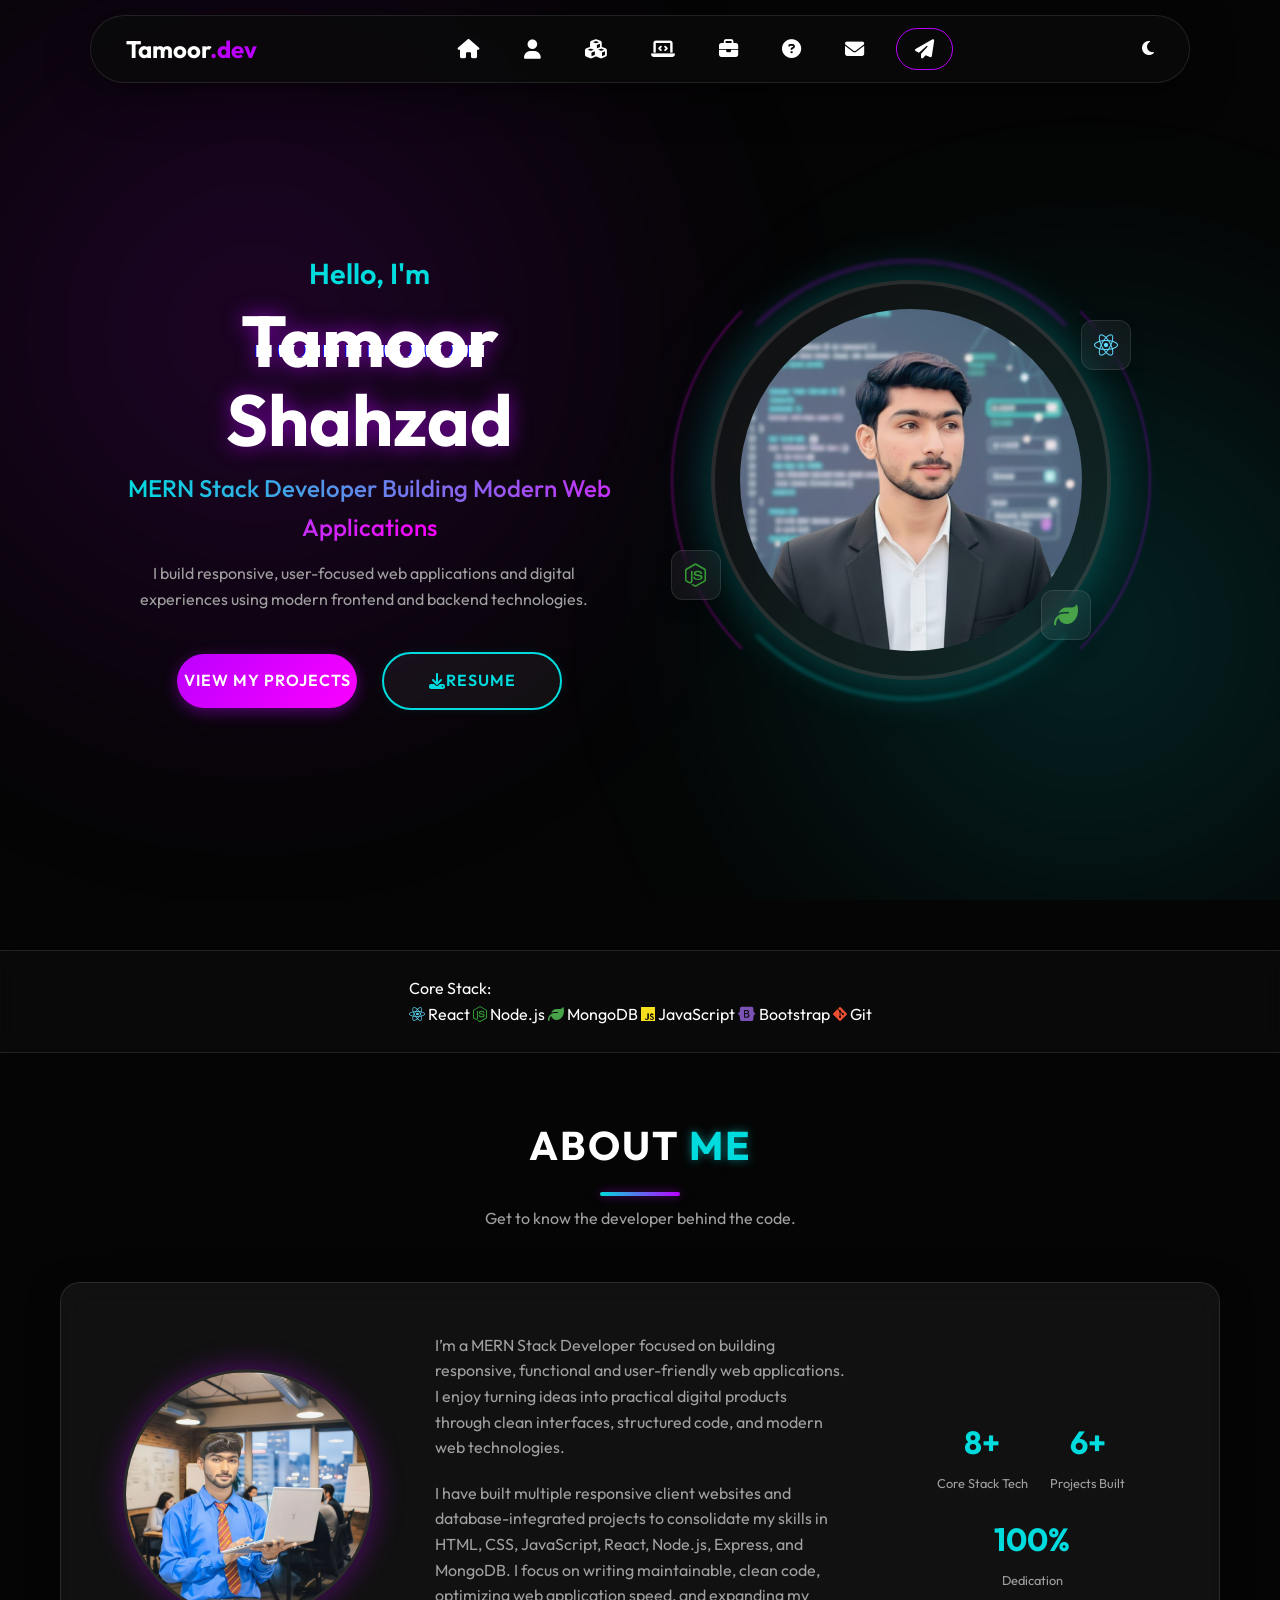
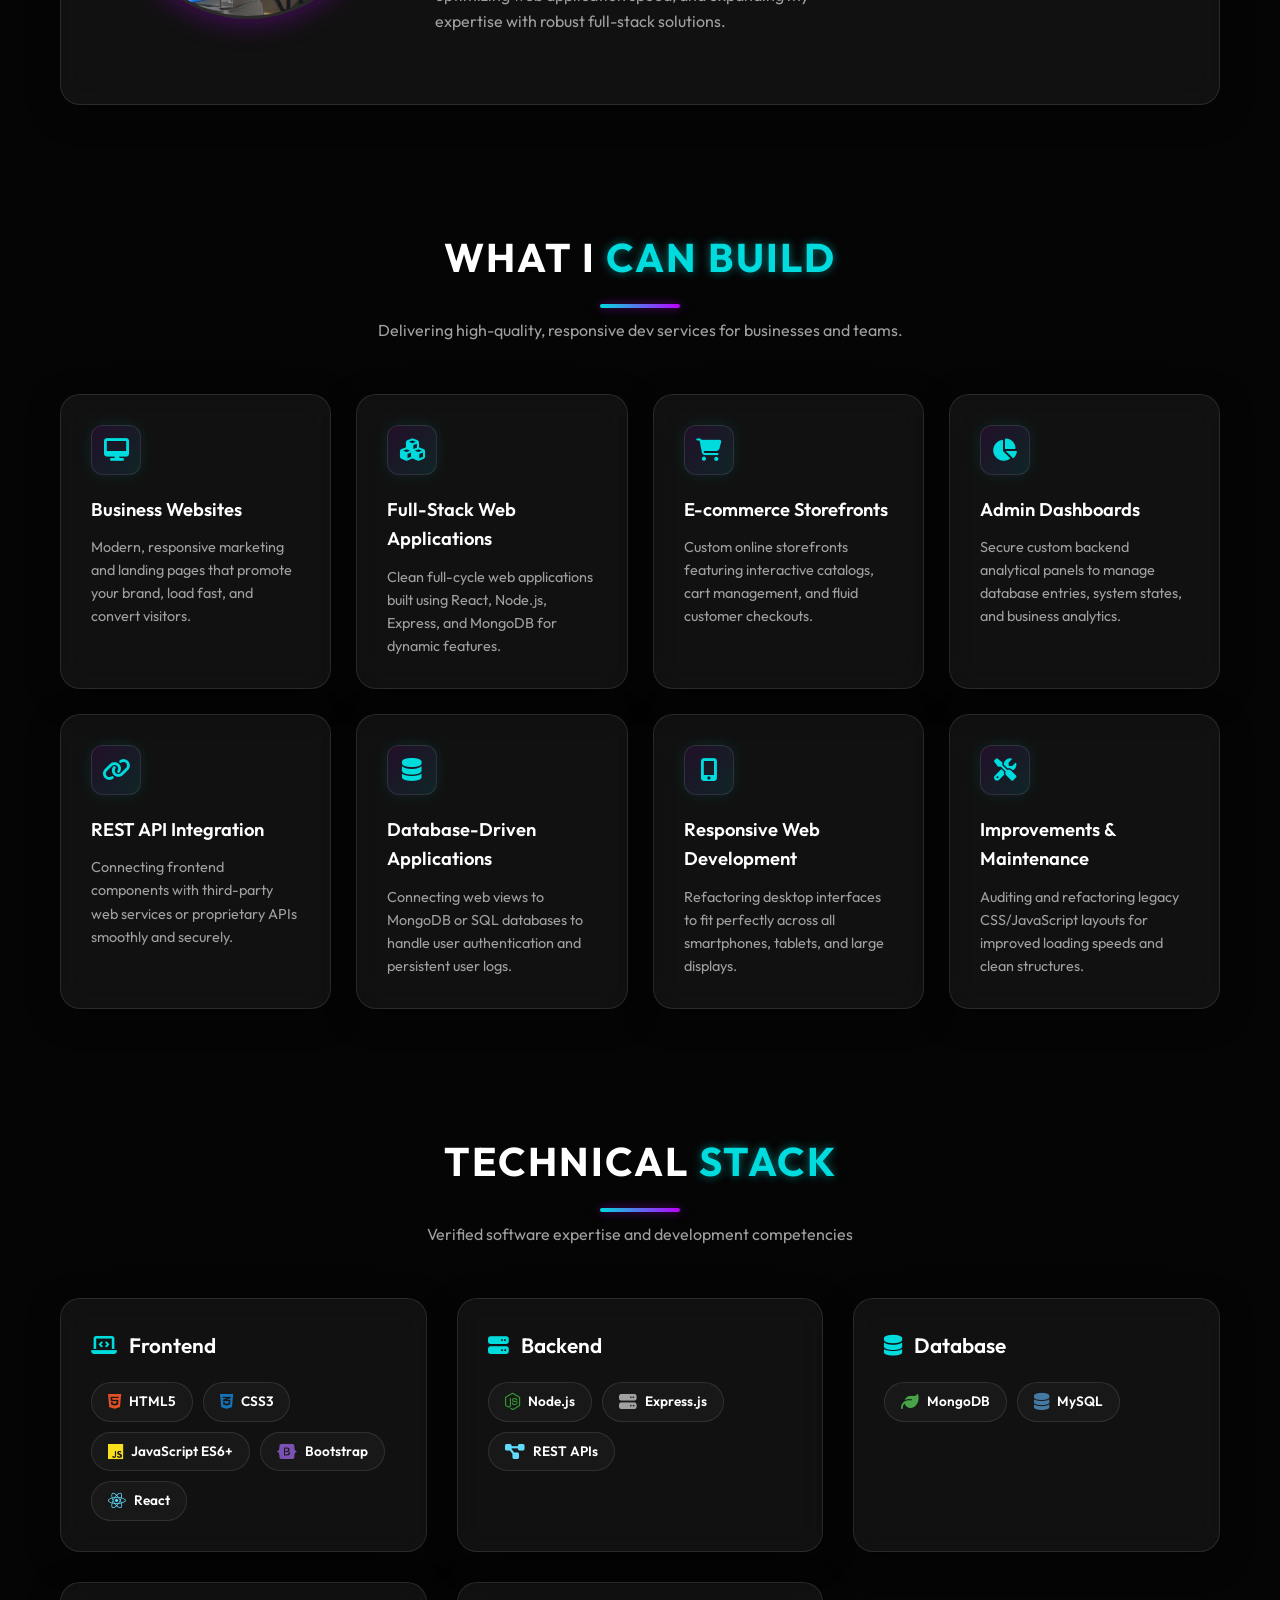
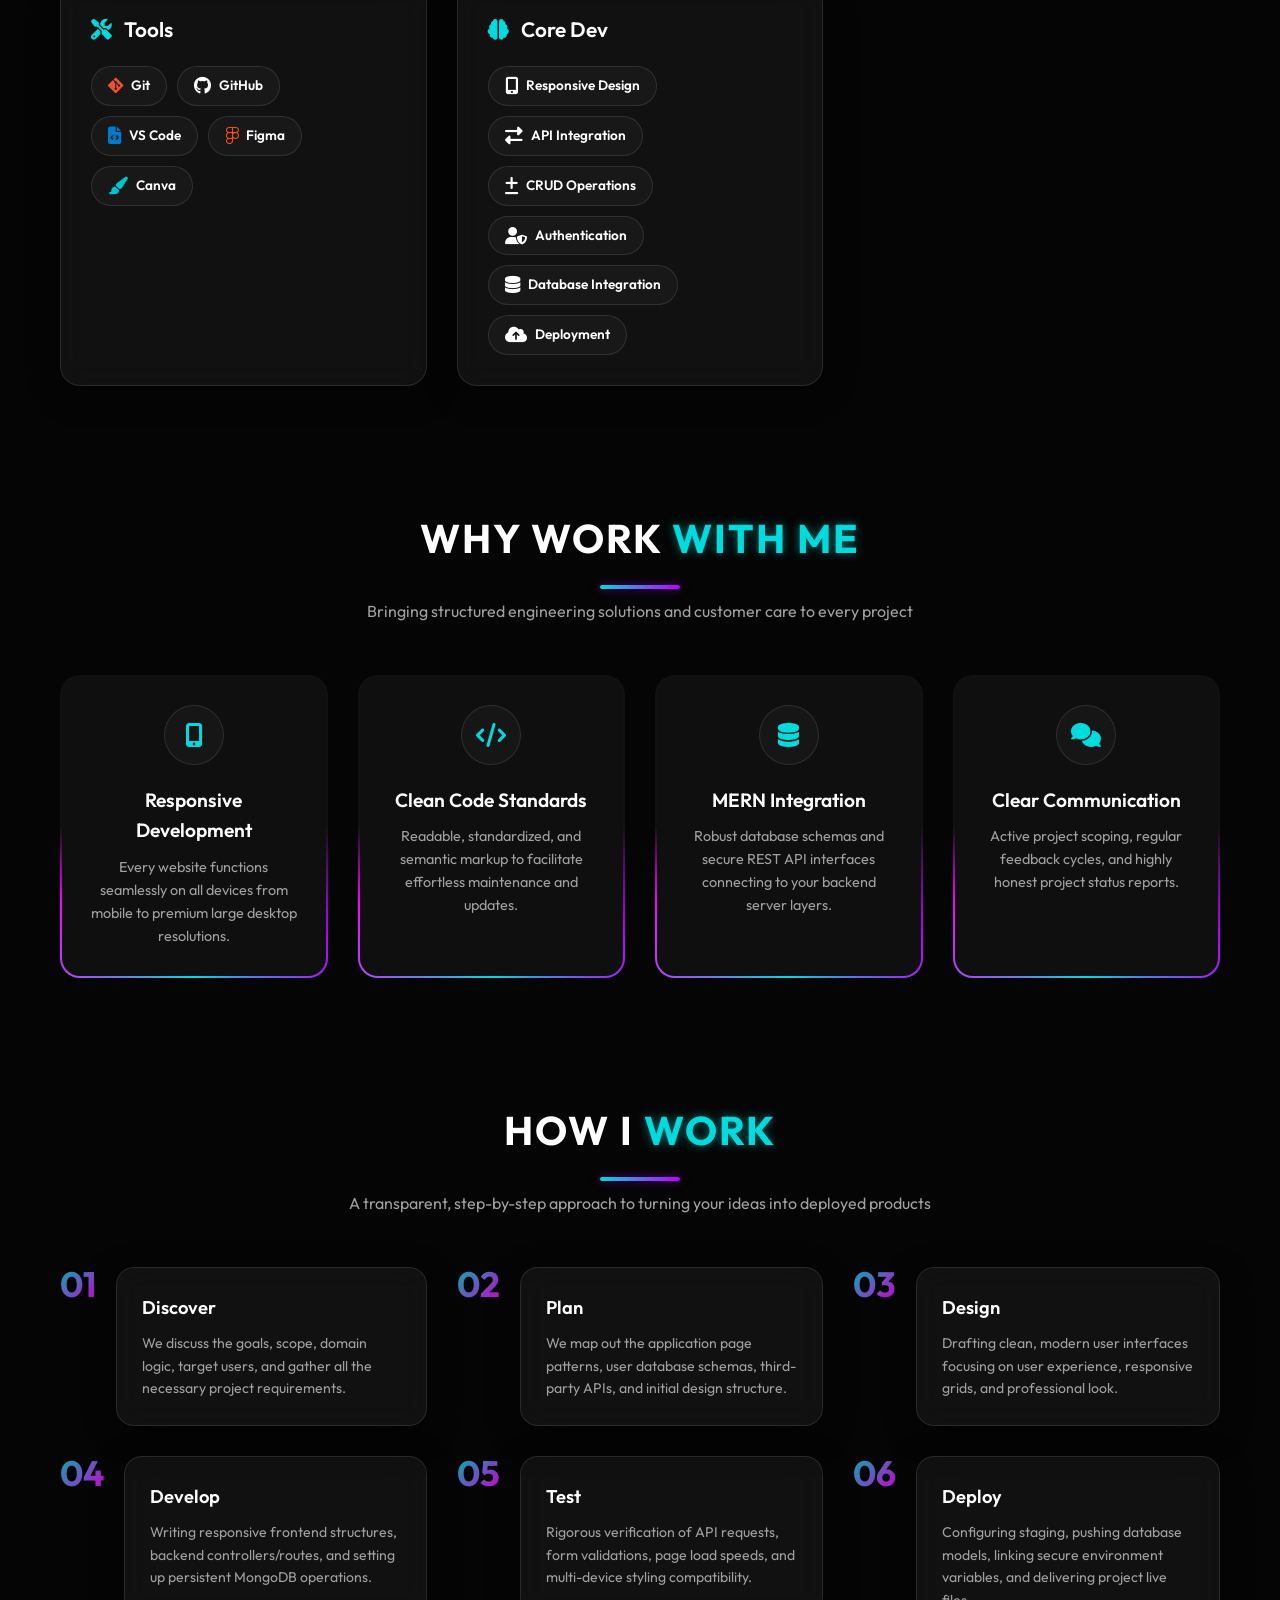
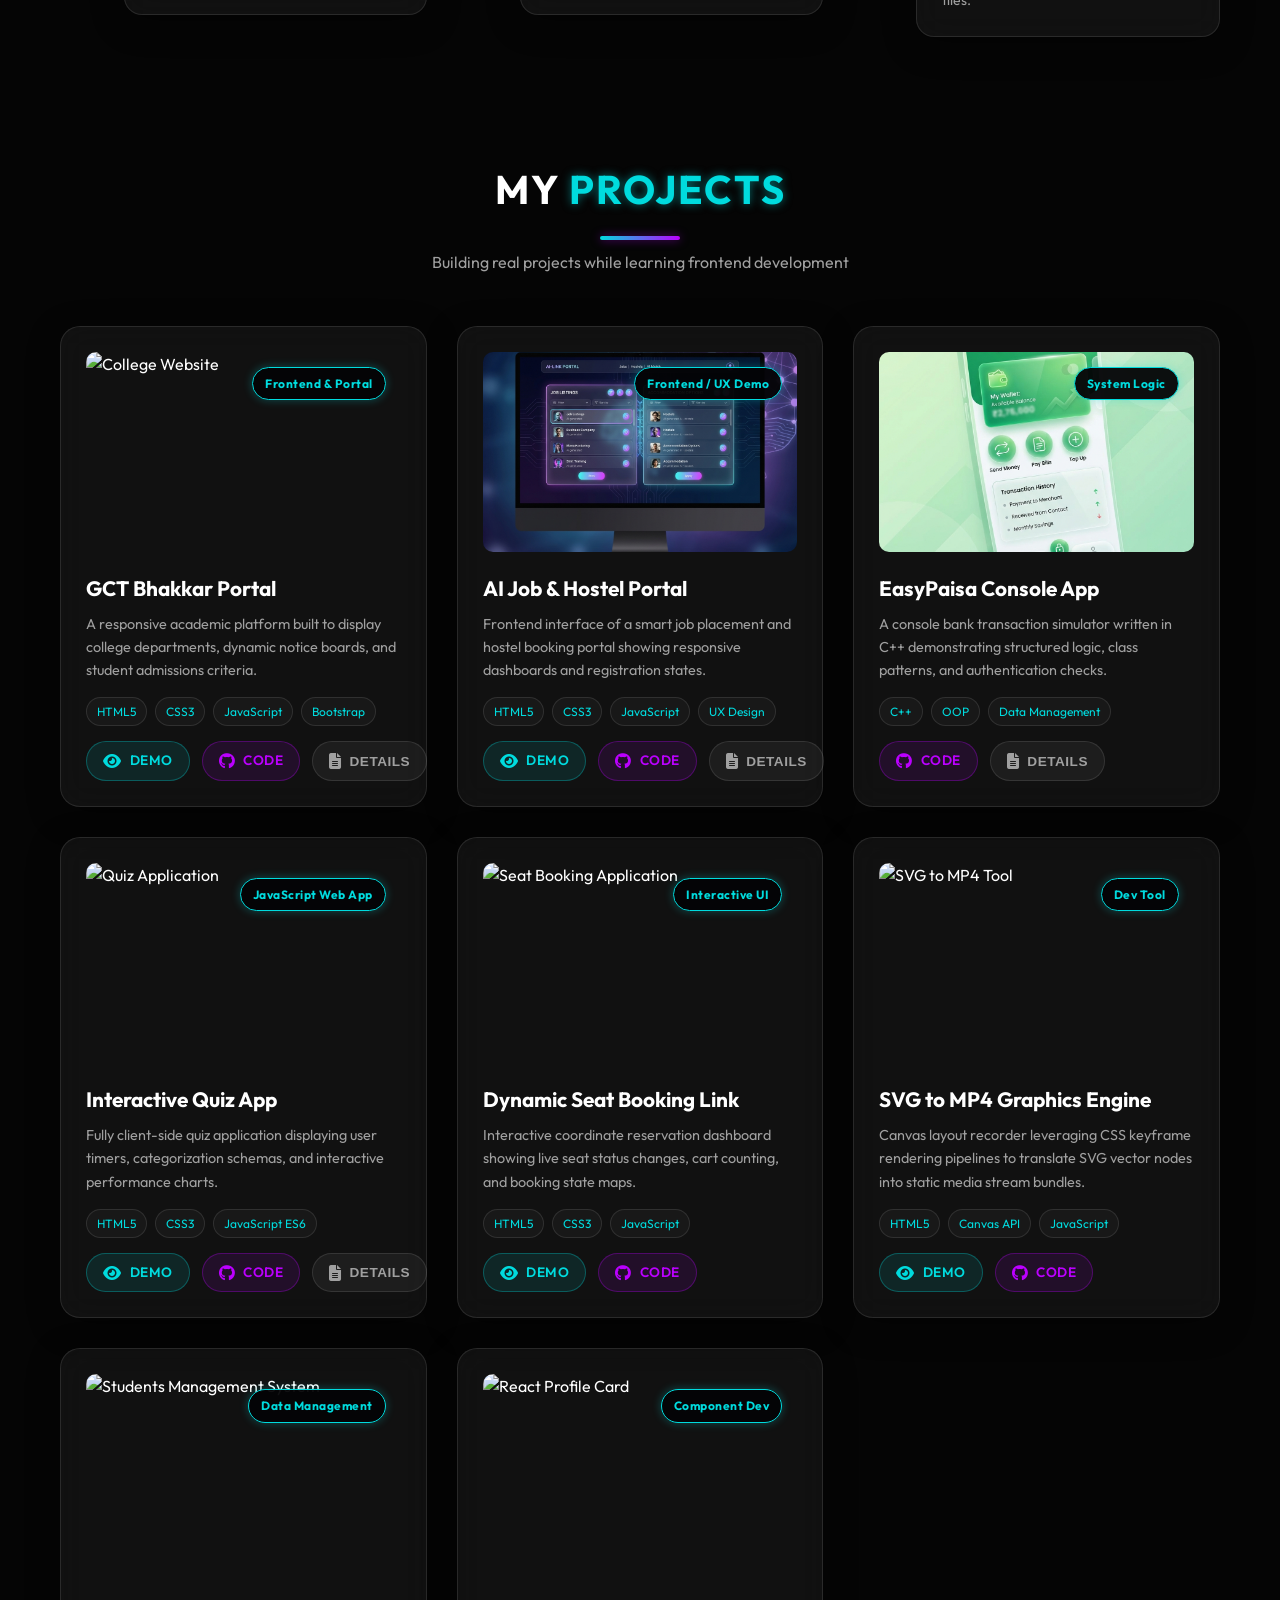
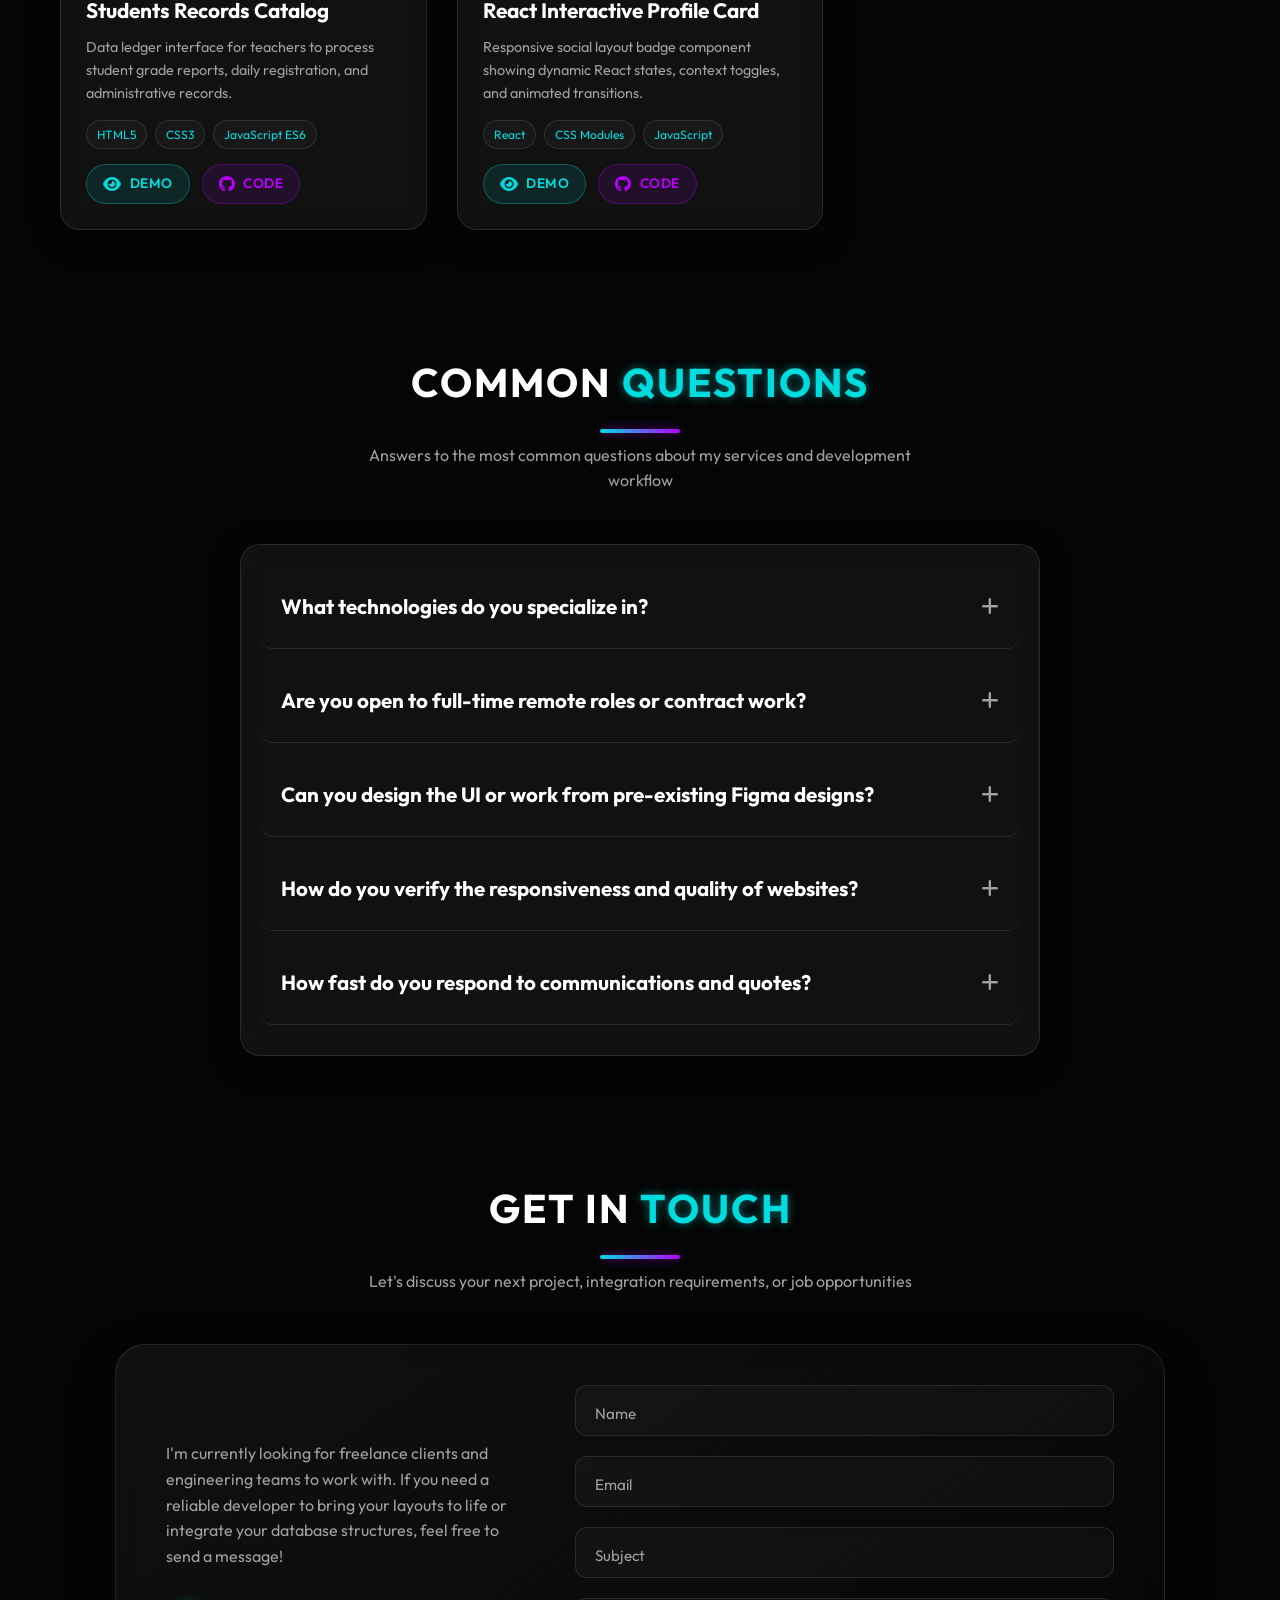
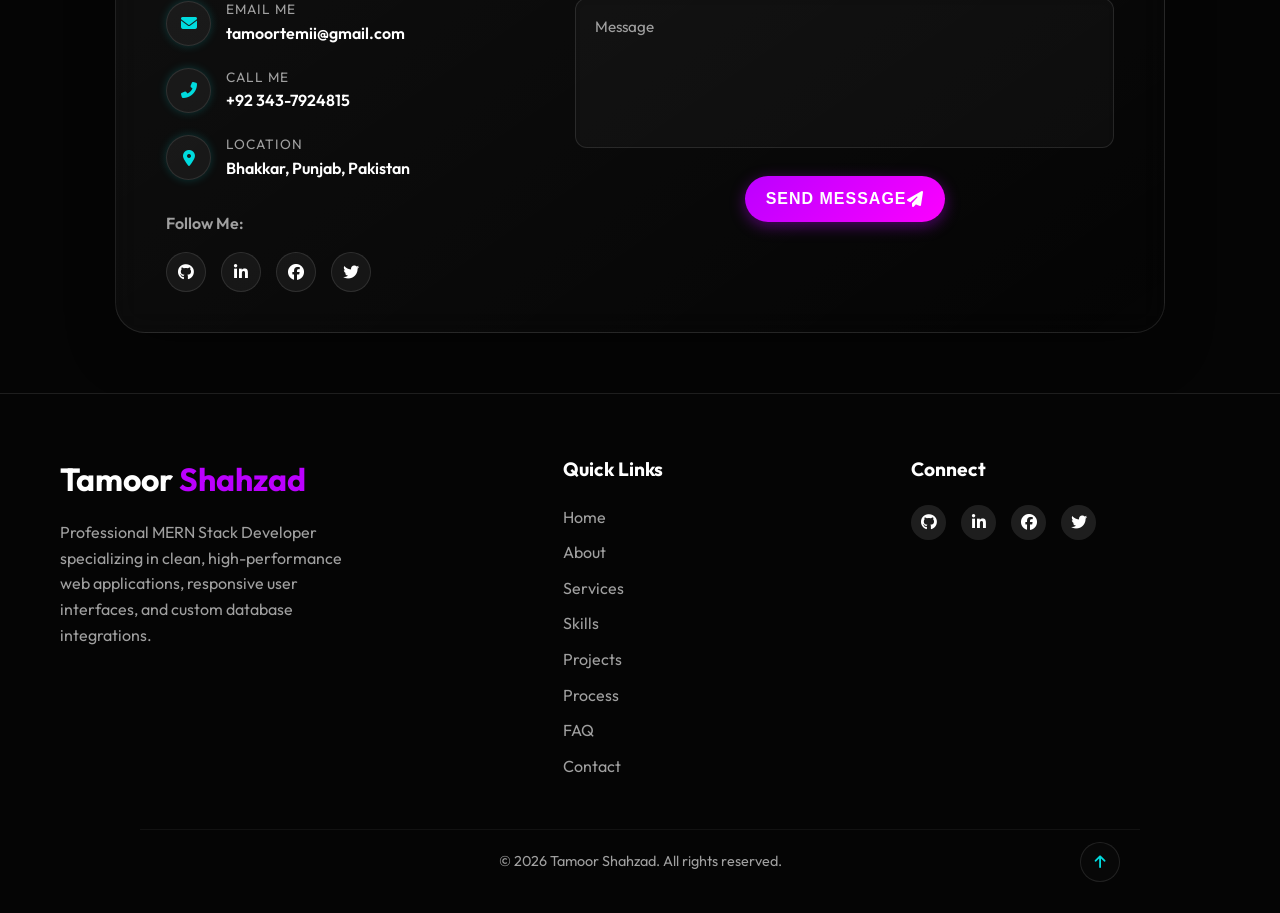
==== commit 9d1cf1b4: "update" ====
--- a/index.html
+++ b/index.html
@@ -48,9 +48,7 @@
             <li><a href="#about" class="nav-item"><i class="fas fa-user"></i> <span class="nav-text">About</span></a></li>
             <li><a href="#services" class="nav-item"><i class="fas fa-cubes"></i> <span class="nav-text">Services</span></a></li>
             <li><a href="#skills" class="nav-item"><i class="fas fa-laptop-code"></i> <span class="nav-text">Skills</span></a></li>
-            <li><a href="#projects" class="nav-item"><i class="fas fa-briefcase"></i> <span class="nav-text">Projects</span></a></li>
-            <li><a href="#process" class="nav-item"><i class="fas fa-network-wired"></i> <span class="nav-text">Process</span></a></li>
-            <li><a href="#faq" class="nav-item"><i class="fas fa-question-circle"></i> <span class="nav-text">FAQs</span></a></li>
+            <li><a href="#projects" class="nav-item"><i class="fas fa-briefcase"></i> <span class="nav-text">Projects</span></a></li>            <li><a href="#faq" class="nav-item"><i class="fas fa-question-circle"></i> <span class="nav-text">FAQs</span></a></li>
             <li><a href="#contact" class="nav-item"><i class="fas fa-envelope"></i> <span class="nav-text">Contact</span></a></li>
             <li><a href="#contact" class="nav-item btn-nav"><i class="fas fa-paper-plane"></i> <span class="nav-text">Hire Me</span></a></li>
         </ul>
@@ -72,9 +70,7 @@
                     <h2 class="subtitle"><span class="gradient-text">MERN Stack Developer Building Modern Web Applications</span></h2>
                     <p class="hero-text">I build responsive, user-focused web applications and digital experiences using modern frontend and backend technologies.</p>
                     <div class="cta-group">
-                        <a href="#projects" class="btn btn-primary">View My Projects</a>
-                        <a href="#contact" class="btn btn-outline">Hire Me</a>
-                        <a href="resume.html" target="_blank" class="btn btn-outline"><i class="fas fa-download"></i> Resume</a>
+                        <a href="#projects" class="btn btn-primary">View My Projects</a>                        <a href="resume.html" target="_blank" class="btn btn-outline"><i class="fas fa-download"></i> Resume</a>
                     </div>
                 </div>
                 <div class="hero-image-col">
